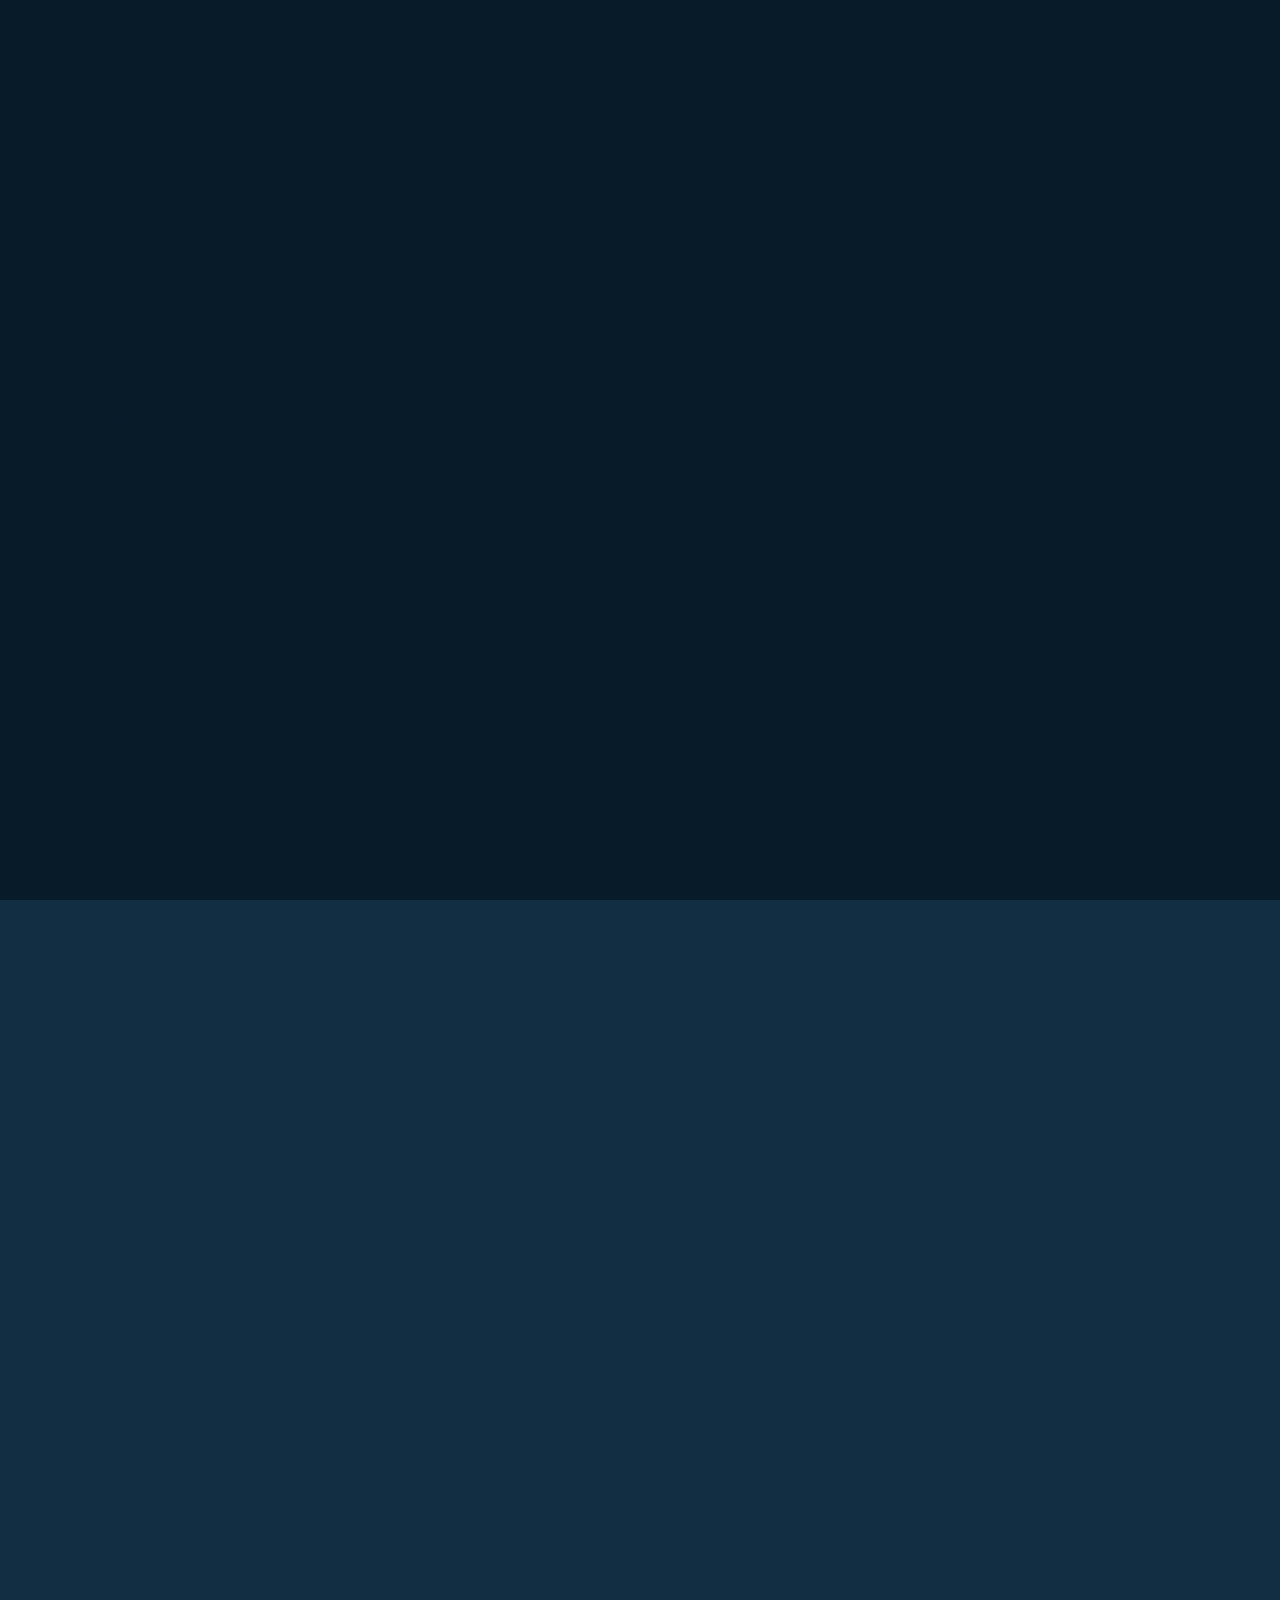
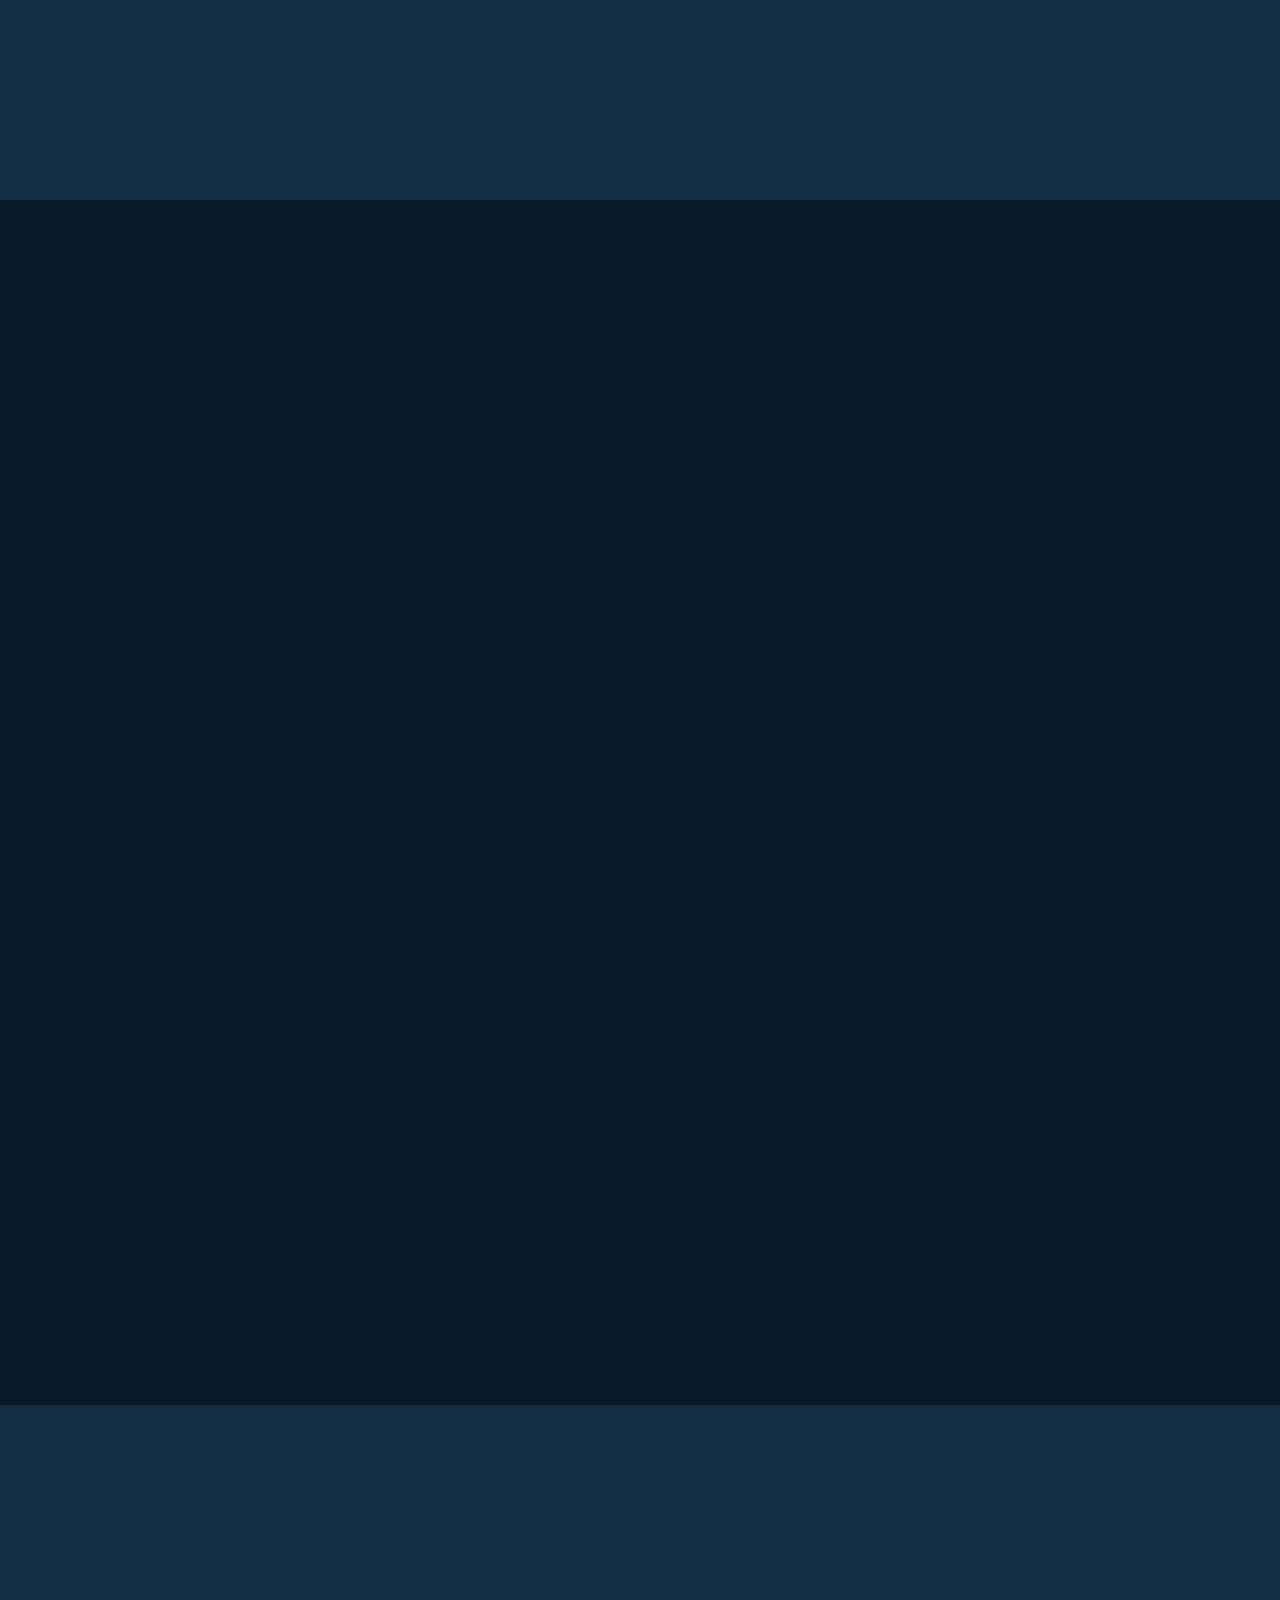
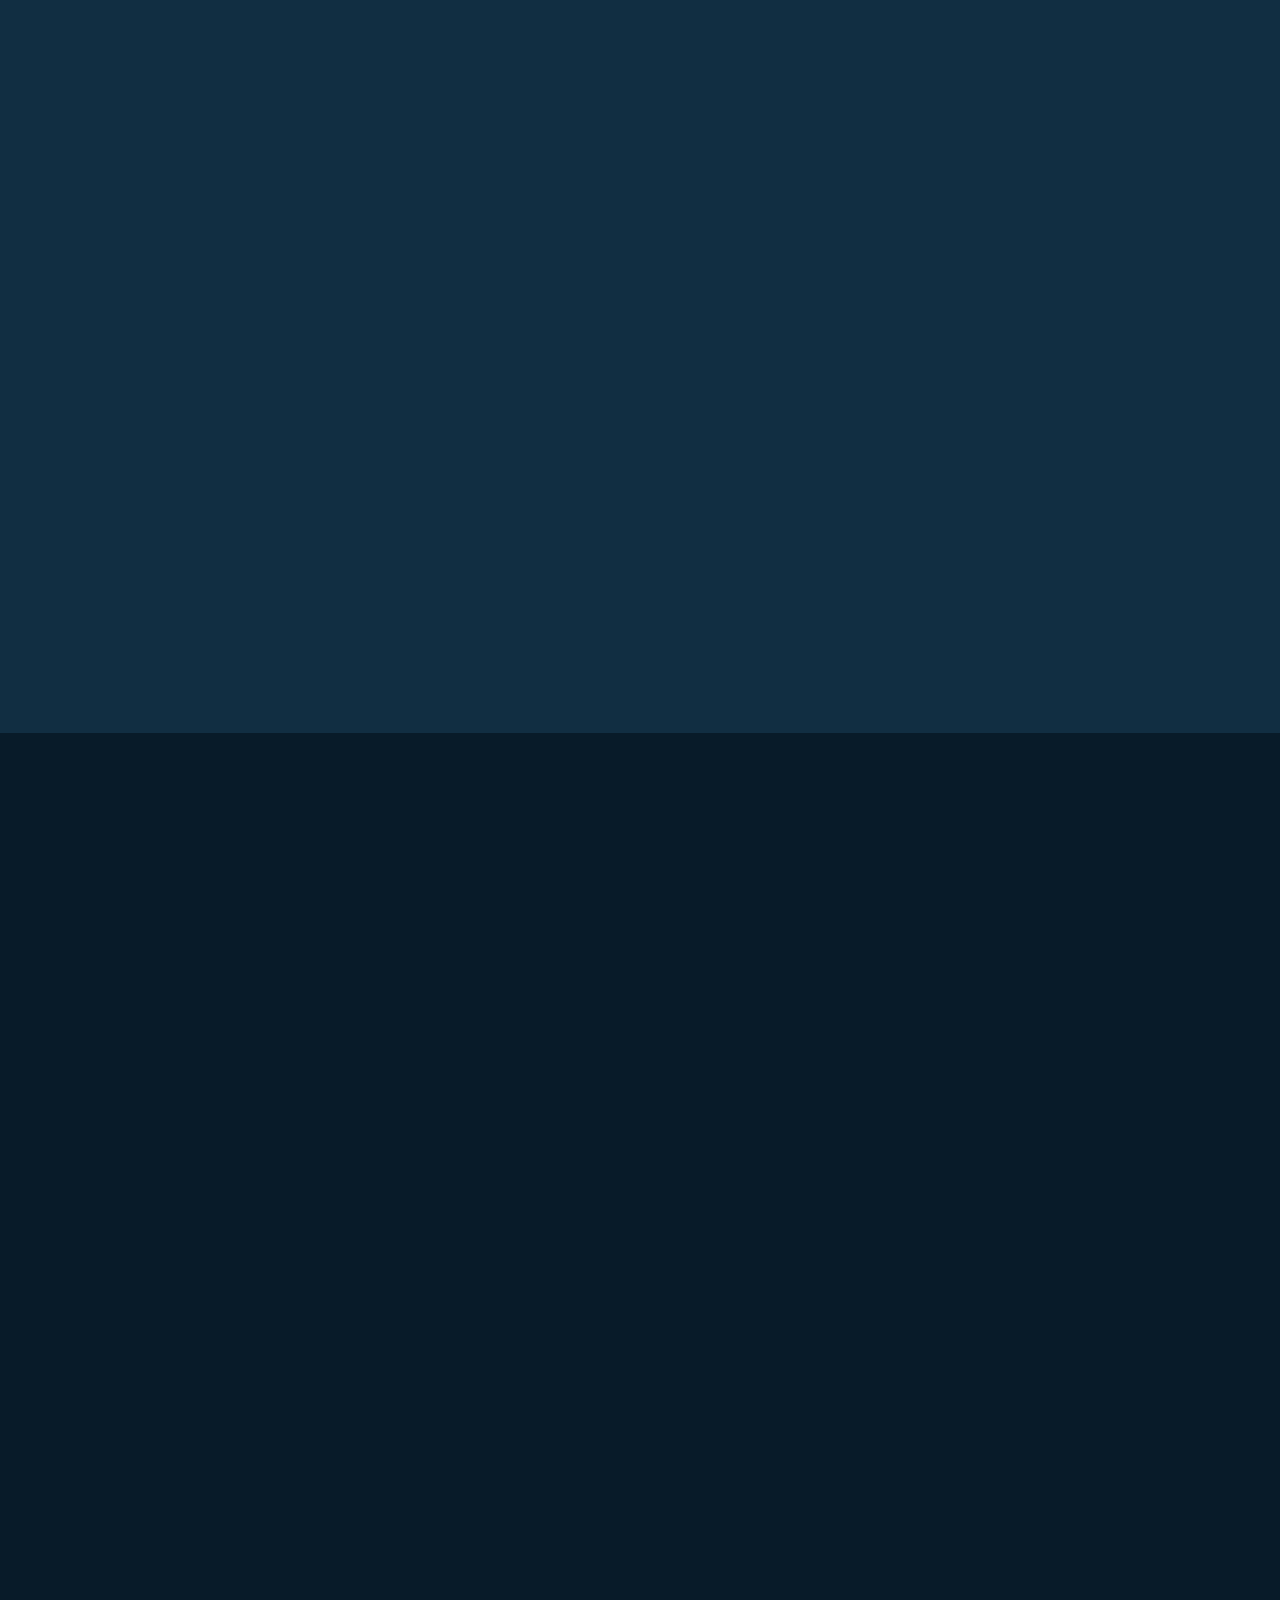
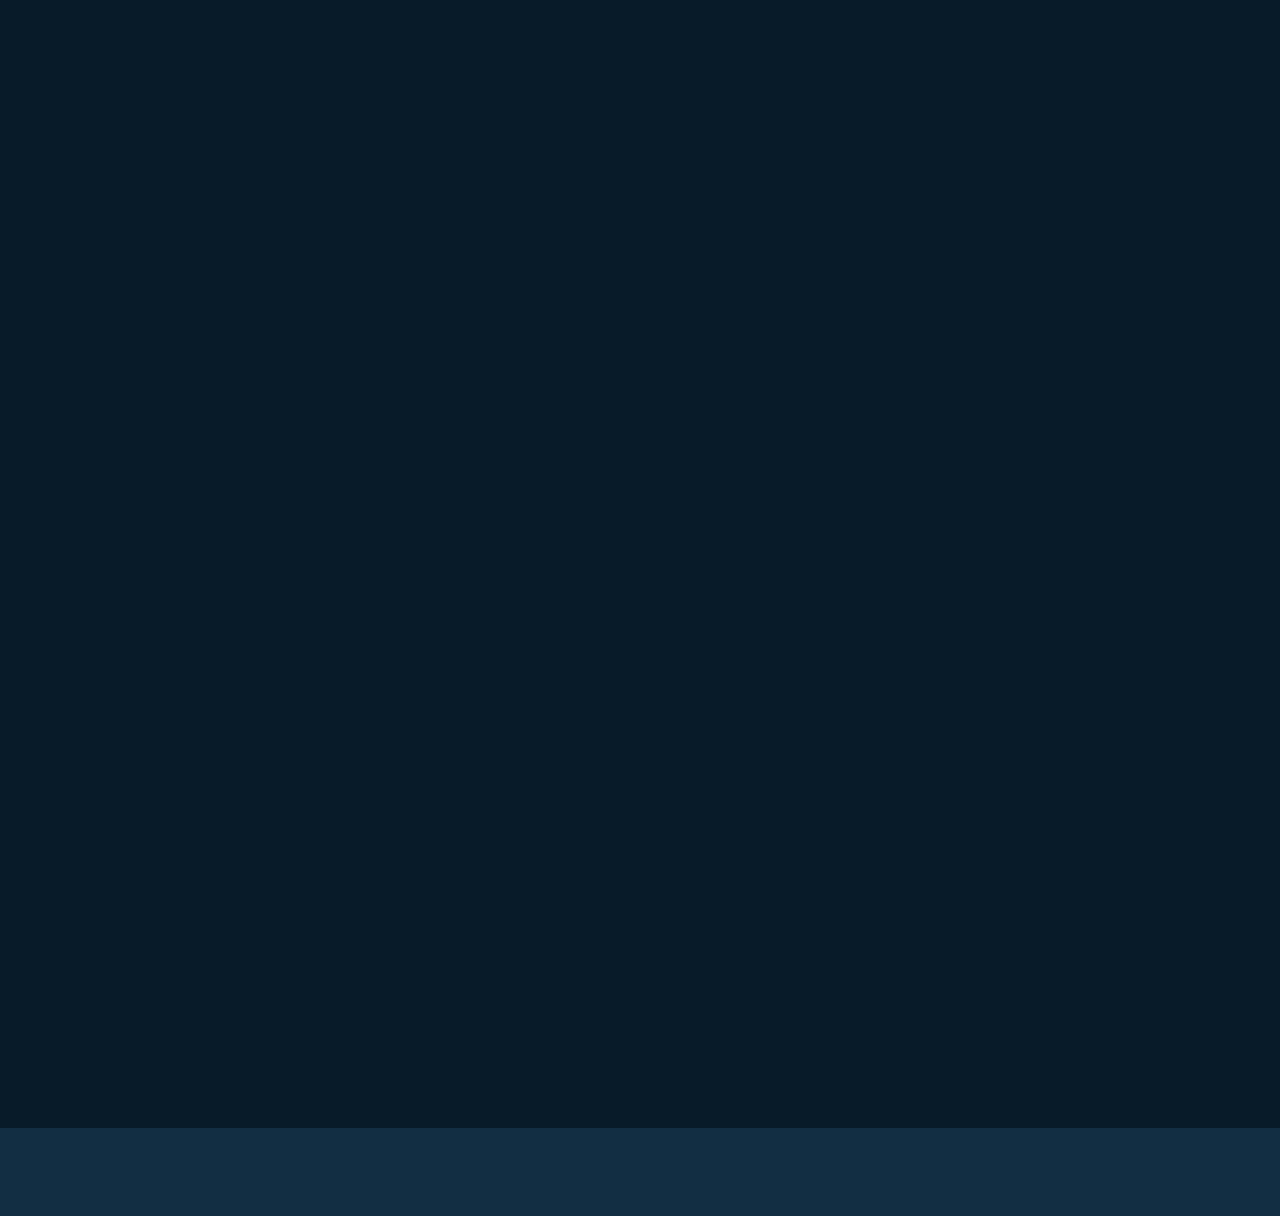
==== index.html @ ece612db "img working" ====
<!DOCTYPE html>
<html lang="en">
    <head>
        <meta charset="UTF-8">
        <meta http-equiv="X-UA-Compatible" content="IE=edge">
        <meta name="viewport" content="width=device-width , initial-scale=1.0">
        <title> KANBS Portfolio </title>
        <link rel="stylesheet" href="css/style.css">
        
        <!-- box icon import from boxicon  -->
        <link href='https://unpkg.com/boxicons@2.1.4/css/boxicons.min.css' rel='stylesheet'>
    </head>

    <body>
    <!-- header style-->
        <header class="header">
            <a href="#" class="logo">Kanbs. <span class="animate" style="--i:1;"></span></a>
            
            <div class="bx bx-menu" id="menu-icon"><span class="animate" style="--i:2;"></span></div>

            <nav class="navbar">
                <a href="#home" class="active">Home</a>  
                <a href="#about">About</a>
                <a href="#education">Education</a>
                <a href="#skills">Skills</a>
                <a href="#project">Project</a> 
                <a href="#contact">Contact</a>
                
                <span class="active-nav"></span>
                <span class="animate" style="--i:2;"></span>
            </nav>
        </header>

    <!-- Home section Desgin START-->
    
        <section class="home show-animate" id="home">
            <div class="home-content">
                <h1> HI, I am <span> <br>Kartik Anil Nagare</span>
                <span class="animate" style="--i:2;"></span></h1>
                <div class="text-animate">
                <h3></h3>
                <span class="animate" style="--i:3;"></span>
                </div>
                <p> Tech enthusiast, pursuing engineering, skilled in no-code 
                    app development. Loves solving problems, diving into AI, 
                    and constantly acquiring new skills.
                <span class="animate" style="--i:4;"></span>
                </p>
                <div class="btn-box">
                    <a href="#" class="btn";>Join Us!</a>
                    <a href="#" class="btn" style="visibility: hidden">Let's Talk</a>
                    <span class="animate" style="--i:5;"></span>
                </div>
            </div>

            <div class="home-sci">
                <a href="#"><i class='bx bxl-github'></i></a>
                <a href="#"><i class='bx bxl-twitter' ></i></a>
                <a href="#"><i class='bx bxl-linkedin' ></i></a>
                <span class="animate" style="--i:6;"></span>
            </div>

            <div class="home-imgHover"></div>
            <span class="animate home-img" style="--i:7;"></span>
        </section> 
    <!-- Home section Desgin END -->  

    <!-- About section Desgin START--> 
        <section class="about" id="about">
            <h2 class="heading">About <span>Me</span>
                <span class="animate scroll" style="--i:1;"></span></h2>

            <div class="about-img">
                <img src="images/gf.png" alt="">
                <span class="circle-spin"></span>
                <span class="animate scroll" style="--i:2;"></span>
            </div>
            <div class="about-content">
                <h3 class="text-animate"> <span class="animate scroll" style="--i:3;"></span> </h3>
                <p> Passionate and versatile individual currently pursuing engineering with a strong 
                    educational foundation in science and computer engineering. Experienced in app 
                    development using no-code platforms like Sketchware, showcasing innovation. Enthusiastic
                     about finding solutions to problems using new tech and constantly learning new skills,
                      particularly in the field of AI. Committed to leveraging these skills for impactful 
                      contributions in dynamic fields.
                    <span class="animate scroll" style="--i:4;"></span>
                </p> 
                <div class="btn-box btns">
                    <a href="#" class="btn">DownLoad CV</a>
                    <span class="animate scroll" style="--i:5;"></span>
                </div>
            </div>
        </section>
    <!-- About section Desgin END-->

    <!--education Desgin START-->
        <section class="education" id="education">
            <h2 class="heading"> My <span>Journey</span> 
            <span class="animate scroll" style="--i:1;"></span>
            </h2>

            <div class="education-row">
                <div class="education-column">
                    <h3 class="title"> Education <span class="animate scroll" style="--i:2;"></span></h3>
                    <div class="education-box">
                        <!-- edu class start-->
                        <div class="education-content">
                            <div class="content">
                                <div class="year"><i class='bx bxs-calendar' ></i> 2023-2024 </div>
                                <h3> Engineering <em>(pursing)</em></h3>
                                <p> Currently pursuing Computer Engineering at Zeal College of Engineering, 
                                    my academic focus aligns with my passion for technology. 
                                    This journey equips me with the skills needed to thrive in 
                                    the dynamic field of computer engineering.
                                </p>
                            </div>
                        </div>
                        <!-- edu class end-->

                        <div class="education-content">
                            <div class="content">
                                <div class="year"><i class='bx bxs-calendar' ></i>2021-2022</div>
                                <h3> College </h3>
                                <p> I graduated from K.V.N College in the science stream, complemented 
                                    by additional studies in Human Resource Management and Human Psychology. 
                                    This blend of disciplines has enriched my skill set for future pursuits.
                                </p>
                            </div>
                        </div>

                        <div class="education-content">
                            <div class="content">
                                <div class="year"><i class='bx bxs-calendar' ></i>2019-2020</div>
                                <h3> Schooling</h3>
                                <p> I completed my education till 10th grade at Navjeevan Day School,
                                    with a focus on industries. This experience ignited my interest 
                                    in diverse industrial domains, laying the groundwork for my future
                                    pursuits.
                                </p>
                            </div>
                        </div>
                        <span class="animate scroll" style="--i:3;"></span>
                    </div>
                </div>

                <!-- column copy start-->
                <div class="education-column">
                    <h3 class="title"> Experience <span class="animate scroll" style="--i:5;"></span></h3>
                    <div class="education-box">
                        <!-- edu class start-->
                        <div class="education-content">
                            <div class="content">
                                <div class="year"><i class='bx bx-time-five'></i><strong> 18 months </strong></div>
                                <h3> App Development </h3>
                                <p>I've leveraged no-code platforms like Sketchware to create diverse applications, 
                                    including an esports tournament app featuring Razorpay for seamless payment
                                    processing. Additionally, I've developed apps for note sharing and more, 
                                    showcasing my proficiency in innovative and user-friendly solutions.
                                </p>
                            </div>
                        </div>
                        <!-- edu class end-->

                        <div class="education-content">
                            <div class="content">
                                <div class="year"><i class='bx bx-time-five'></i> 7 months </div>
                                <h3> Sales executive </h3>
                                <p> As a Sales Executive for my own dealership, sell products of 
                                    Rajhans Dudh Sang dairy products, I focus on devising effective
                                    strategies to attract customers with strong purchasing power. 
                                    My goal is to enhance product visibility and engagement, 
                                    ensuring successful customer acquisition and retention.
                                </p>
                            </div>
                        </div>

                        <div class="education-content">
                            <div class="content">
                                <div class="year"><i class='bx bx-time-five'></i>19 months </div>
                                <h3> Site Supervisor </h3>
                                <p>As a Site Supervisor at AVK Infrastructure, our family-owned construction company,
                                   I play a pivotal role in expediting construction processes. By closely coordinating
                                  with both company headquarters and government bodies, I ensure a seamless and 
                                  efficient construction workflow through effective communication channels.
                                </p>
                            </div>
                        </div>
                        <span class="animate scroll" style="--i:6;"></span>
                    </div>
                </div>
                <!-- column copy end-->
            </div>
        </section>
    <!-- About education Desgin END-->
    <!-- SKILL Desgin START-->
        <section class="skills" id="skills">
            <h2 class="heading">My <span> Skills </span><span class="animate scroll" style="--i:1;"></span></h2>
            <div class="skills-row">
                <div class="skills-column">
                    <h3 class="title"> Coding Skills <span class="animate scroll" style="--i:2;"></span></h3>
                    <div class="skills-box">
                        <div class="skills-content">
                            <!-- progress bar START-->
                            <div class="progress">
                                <h3> HTML <span> 90% </span> </h3>
                                <div class="bar"><span></span></div>
                            </div>
                            <!-- progress bar END-->
                            <div class="progress">
                                <h3> CSS <span> 65% </span> </h3>
                                <div class="bar"><span></span></div>
                            </div>
<!-- line begin from 544 in css control progress bar change child value to control it-->
                            <div class="progress">
                                <h3> JavaScript <span> 10% </span> </h3>
                                <div class="bar"><span></span></div>
                            </div>

                            <div class="progress">
                                <h3> Python <span> 50% </span> </h3>
                                <div class="bar"><span></span></div>
                            </div>

                            <div class="progress">
                                <h3> C <span> 43% </span> </h3>
                                <div class="bar"><span></span></div>
                            </div>

                            <div class="progress">
                                <h3> C++ <span> 65% </span> </h3>
                                <div class="bar"><span></span></div>
                            </div>
                        </div>
                        <span class="animate scroll" style="--i:3;"></span>
                    </div>
                </div>

                <div class="skills-column">
                    <h3 class="title"> Professional Skills <span class="animate scroll" style="--i:5;"></span></h3>
                    <div class="skills-box">
                        <div class="skills-content">
                            <!-- progress bar START-->
                            <div class="progress">
                                <h3> Frontend Development <span> 55% </span> </h3>
                                <div class="bar"><span></span></div>
                            </div>
                            <!-- progress bar END-->
                            <div class="progress">
                                <h3> Graphics Desginer <span> 76% </span> </h3>
                                <div class="bar"><span></span></div>
                            </div>

                            <div class="progress">
                                <h3> App Development (no-code) <span> 90% </span> </h3>
                                <div class="bar"><span></span></div>
                            </div>

                            <div class="progress">
                                <h3> Software Developer <span> 35% </span> </h3>
                                <div class="bar"><span></span></div>
                            </div>

                            <div class="progress">
                                <h3> Video Editing <span> 69% </span> </h3>
                                <div class="bar"><span></span></div>
                            </div>
                        </div>
                        <span class="animate scroll" style="--i:6;"></span>
                    </div>
                </div>
            </div>
        </section>
    <!-- SKILL Desgin END-->
    <!-- Project page  Desgin START-->
    <section class="education" id="project">
        <h2 class="heading"> My <span>Project</span> 
        <span class="animate scroll" style="--i:1;"></span>
        </h2>
    </section>
    <!--Project page  Desgin END-->
    <section class="project2" style="visibility: hidden;">
        <h2 class="heading"> My <span>Project</span>  </h2>
    </section>
    <!-- Contact us Desgin START-->
        <section class="contact" id="contact">
            <h2 class="heading"> Contact <span> Me! </span><span class="animate scroll" style="--i:1;"></span></h2>
            <form action="#">
                <div class="input-box">

                    <div class="input-field">
                        <input type="number" placeholder="Mobile Number" required>
                        <span class="focus"></span>
                    </div>

                    <div class="input-field">
                        <input type="text" placeholder="Email Address" required>
                        <span class="focus"></span>
                    </div>
                    <span class="animate scroll" style="--i:3;"></span>
                </div>

                <div class="input-box">
                    
                    <div class="input-field" style="width: 100%;">
                        <input type="text" placeholder="Full Name" required>
                        <span class="focus"></span>
                    </div>

                    <!--<div class="input-field">
                        <input type="text" placeholder="Email Subject" required>
                        <span class="focus"></span>
                    </div> -->
                    <span class="animate scroll" style="--i:5;"></span>
                </div>

                <div class="textarea-field">
                    <textarea name="" id="" cols="30" rows="10" placeholder="Your Message" required></textarea>
                    <span class="focus"></span>
                    <span class="animate scroll" style="--i:7;"></span>
                </div>

                <div class="btn-box btns">
                    <button type="submit" class="btn"> Submit </button>
                    <span class="animate scroll" style="--i:9;"></span>
                </div>
            </form>
        </section>
    <!-- Contact us Desgin END-->

    <!-- Footer us Desgin START-->

        <footer class="footer">
            <div class="footer-text">
                <p>Copyright &copy; 2024 by kanbs</p>
                <span class="animate scroll" style="--i:1;"></span>
            </div>
            <div class="footer-iconTop">
                <a href="#"><i class='bx bx-up-arrow-alt'></i></a>
                <span class="animate scroll" style="--i:3 ;"></span>
            </div>
        </footer>

    <!-- Footer us Desgin START-->
        <script src="js/script.js"></script>
    </body>
</html>
---- css/style.css ----
@import url('https://fonts.googleapis.com/css2?family=Poppins:wght@300;400;500;600;700;800;900&display=swap');

*{
    margin: 0;
    padding: 0;
    box-sizing: border-box;
    text-decoration: none;
    border: none;
    outline: none;
    scroll-behavior: smooth;
    font-family: 'Poppins', sans-serif;
}

:root {
    --bg-color : #081b29;
    --second-bg-color : #112e42;
    --text-color : #ededed;
    --main-color : #00abf0;
}

html {
    font-size: 65.5%;
    overflow-x : hidden;
}

body {
    background: var(--bg-color);
    color: var(--text-color);
}

.header {
    position: fixed;
    top: 0;
    left: 0;
    width: 100%;
    padding: 2rem 9%;
    background: transparent;
    display: flex;
    justify-content: space-between;
    align-items: center;
    z-index: 100;
    transition: .3s;
}

.header.sticky {
    background: var(--bg-color);
}

.logo {
    position: relative;
    font-size: 2.5rem;
    color: var(--text-color);
    font-weight: 600;
}

.navbar {
    position: relative;
}
 
.navbar a {
    font-size: 1.7rem;
    color: var(--text-color);
    font-weight: 500;
    margin-left: 3.5rem;
    transition: .3s;
}

.navbar a:hover,
.navbar a.active {
    color: var(--main-color);
}

#menu-icon {
    font-size: 3.6rem;
    color: var(--text-color);
    cursor: pointer;
    display: none;
}

section {
    min-height: 100vh;
    padding: 10rem 9% 2rem;
}

.home{
     display: flex;
     align-items: center;
     padding: 0 9%;
     background: url('/portfilo-page/images/home.png' ) no-repeat;
     background-size: cover;
     background-position: center;
}

.home-content {
    max-width: 60rem;
    z-index: 99;
}

.home-content h1 {
    position: relative;
    display: inline-block;
    font-size: 5.6rem;
    font-weight: 700;
    line-height: 1.3;
}

.home-content h1 span {
    color: var(--text-color);
}

.home-content .text-animate{
    position: relative;
    width: 36.8rem;
}

.home-content .text-animate h3 {
    position: relative; 
    font-size: 3.5rem;
    font-weight: bolder;
    margin-top: 5px ;
    text-decoration: var(--main-color) solid underline 5px;
    text-underline-offset: 10px;
    
}

.home-content .text-animate h3::before {
    content: 'Web Developer';
    color: var(--main-color);
    animation: words 20s infinite;
    -webkit-text-stroke: 1px var(--main-color);
    color: transparent;
}

.home-content .text-animate h3::after {
    content: ' ';
    background-color: var(--bg-color);
    position: absolute;
    width: calc(100% + 4px);
    height: 100%;
    border-left: 3px solid var(--bg-color);
    right: -8px;
    animation: cursor 0.6s infinite , typing 20s steps(14) infinite;
}

.home-content p {
    position: relative;
    font-size: 1.6rem;
    margin: 2rem 0 4rem;
}

.btn-box{
    position: relative;
    display: flex;
    justify-content: space-between;
    width: 34.5rem;
    height: 5rem;
}

.btn-box .btn{
    position: relative;
    display: inline-flex;
    justify-content: center;
    align-items: center;
    width: 15rem;
    height: 100%;
    background: var(--main-color);
    border: .2rem solid var(--main-color);
    border-radius: .8rem;
    font-size: 1.8rem;
    font-weight: 600;
    letter-spacing: .1rem;
    color: var(--bg-color);
    z-index: 1;
    overflow: hidden;
    transition: .5s;
}

.btn-box .btn:hover {
    color: var(--main-color);
}

.btn-box .btn:nth-child(2){
    background: transparent;
    color: var(--main-color);
}

.btn-box .btn:nth-child(2):hover{
    color: var(--bg-color);
}

.btn-box .btn:nth-child(2)::before {
    background: var(--main-color);
}

.btn-box .btn::before {
    content: '';
    position: absolute;
    top: 0;
    left: 0;
    width: 0%;
    height: 100%;
    background:var(--bg-color);
    z-index: -1;
    transition: .5s;
}

.btn-box .btn:hover::before {
    width: 100%;
}

.home-sci {
    position: absolute;
    bottom: 4rem;
    width: 170px;
    display: flex;
    justify-content: space-between;
}

.home-sci a {
    position: relative;
    display: inline-flex;
    justify-content: center;
    align-items: center;
    width: 40px;
    height: 40px;
    background: transparent;
    border: .2rem solid var(--main-color);
    border-radius: 50%;
    font-size: 20px;
    color: var(--main-color);
    z-index: 1;
    overflow: hidden;
}

.home-sci a:hover {
    color: var(--bg-color);
}

.home-sci a::before {
    content: '';
    position: absolute;
    top: 0;
    left: 0;
    width: 0%;
    height: 100%;
    background:var(--main-color);
    z-index: -1;
    transition: 0.5s;
}

.home-sci a:hover::before {
    width: 100%;
    
}

.home-imgHover {
    position: absolute; 
    top: 0;
    right: 0;
    width: 45%;
    height: 100%;
    background: transparent;
    /*border: 2px solid red;*/
    transition: 3s;
}

.home-imgHover:hover {
    background: var(--bg-color) ;
    opacity: .8;
}

.about {
    display: flex;
    justify-content: center;
    align-items: center;
    flex-direction: column;
    gap: 2rem;
    background: var(--second-bg-color);
    padding-bottom: 6rem;
}

.heading {
    position: relative;
    font-size: 5rem;
    margin-bottom: 3rem;
    text-align: center; 
}

span {
    color: var(--main-color);
}

.about-img {
    position: relative;
    width: 25rem;
    height: 25rem;
    border-radius: 50%;
    display: flex;
    justify-content: center;
    align-items: center;
}

.about-img img {
    width: 90%;
    border-radius: 50%;
    border: .2rem solid var(--main-color);
}

.about-img .circle-spin {
    position: absolute;
    top: 50%;
    left: 50%;
    transform: translate(-50% , -50% ) rotate(0);
    width: 100%;
    height: 100%;
    border-radius: 50%;
    border-top: .2rem solid transparent;
    border-bottom: .2rem solid transparent;
    border-left: .2rem solid var(--main-color);
    border-right: .2rem solid var(--main-color);
    animation: aboutSpinner 8s linear infinite;
}

.about-content {
    text-align: center;
}

.about-content h3 {
    position: relative;
    display: inline-block;
    font-size: 2.6rem;
}

.about-content .text-animate::before {
    content: 'Web Developer';
    color: var(--main-color);
    animation: words 20s infinite;
}

.about-content .text-animate::after {
    content: ' ';
    background-color: var(--second-bg-color);
    position: absolute;
    width: calc(100% + 4px);
    height: 100%;
    border-left: 3px solid var(--second-bg-color);
    right: -8px;
    animation: cursor 0.6s infinite , typing 20s steps(14) infinite;
}

.about-content p {
    position: relative;
    font-size: 1.6rem;
    margin: 2rem 0 3rem;
}

.btn-box.btns {
    display: inline-block;
    width: 15rem;
}

.btn-box.btns a::before {
    background: var(--second-bg-color);
}

.education {
    display: flex;
    justify-content: center;
    align-items: center;
    flex-direction: column;
    min-height: auto;
    padding-bottom: 5rem;

}

.education .education-row {
    display: flex;
    flex-wrap: wrap;
    gap: 5rem;
}

.education .education-column {
    flex: 1 1 40rem;
}

.education-column .title {
    position: relative;
    display: inline-block;
    font-size: 2.5rem;
    margin: 0 0 1.5rem 2rem;
}

.education-column .education-box {
    position: relative;
    border-left: .2rem solid var(--main-color);
}

.education-box .education-content {
    position: relative;
    padding-left: 2rem;
}

.education-box .education-content::before {
    content: '';
    position: absolute;
    top: 0;
    left: -1.1rem; 
    width: 2rem ;
    height: 2rem ;
    background:var(--main-color);
    border-radius: 50%;
} 

.education-content .content {
    position: relative;
    padding: 1.5rem;
    border: .2rem solid var(--main-color);
    border-radius: .6rem;
    margin-bottom: 2rem;
    overflow: hidden;
}

.education-content .content::before {
    content: '';
    position: absolute;
    top: 0;
    left: 0;
    width: 0%;
    height: 100%;
    background:var(--second-bg-color);
    z-index: -1;
    transition: .5s;
}

.education-content .content:hover::before {
    width: 100%;
}

.education-content .content .year {
    font-size: 1.5rem;
    color: var(--main-color);
    padding-bottom: .5rem;
}

.education-content .content .year i {
    padding-right: .5rem;
}

.education-content .content h3 {
    font-size: 2rem;
}

.education-content .content p {
    font-size: 1.6rem;
    padding-top: .5rem;
} 

.skills {
    min-height: auto;
    padding-bottom: 7rem;
    background: var(--second-bg-color);
}

.skills h2 {
    display: inline-block;
    left: 50%;
    transform:translateX(-50%);
}

.skills .skills-row {
    display: flex;
    flex-wrap: wrap;
    gap: 5rem;
}

.skills-row .skills-column {
    flex: 1 1 40rem;
}

.skills-column .title {
    position: relative;/*imp*/
    display: inline-block;/*imp*/
    font-size: 2.5rem;
    margin: 0 0 1.5rem;
}

.skills-box .skills-content {
    position: relative;
    border: .2rem solid var(--main-color);
    border-radius: .6rem;
    padding: .5rem 1.5rem;
    z-index: 1;
    overflow: hidden;
}

.skills-column .skills-box {
    position: relative;/*imp*/
}
.skills-box .skills-content::before {
    content: '';
    position: absolute;
    top: 0;
    left: 0;
    width: 0%;
    height: 100%;
    background:var(--bg-color);
    z-index: -1;
    transition: .5s;
}

.skills-box .skills-content:hover::before {
    width: 100%;
} 

.skills-content .progress {
    padding: 1rem 0;
}

.skills-content .progress h3 {
    font-size: 1.7rem;
    display: flex;
    justify-content: space-between;
}

.skills-content .progress h3 span {
    color: var(--text-color);
}

.skills-content .progress .bar {
    height: 2.5rem;
    border-radius: .6rem;
    border: .2rem solid var(--main-color);
    padding: .5rem;
    margin: 1rem 0;
}

.skills-content .progress .bar span {
    display: block;
    height: 100%;
    border-radius: .3rem;
    background: var(--main-color);
}

.skills-column:nth-child(1) .skills-content .progress:nth-child(1) .bar span {
    width: 90%; 
}

.skills-column:nth-child(1) .skills-content .progress:nth-child(2) .bar span {
    width: 65%; 
}

.skills-column:nth-child(1) .skills-content .progress:nth-child(3) .bar span {
    width: 10%; 
}

.skills-column:nth-child(1) .skills-content .progress:nth-child(4) .bar span {
    width: 50%; 
}

.skills-column:nth-child(1) .skills-content .progress:nth-child(5) .bar span {
    width: 43%; 
}

.skills-column:nth-child(1) .skills-content .progress:nth-child(6) .bar span {
    width: 65%; 
}

.skills-column:nth-child(2) .skills-content .progress:nth-child(1) .bar span {
    width: 55%; 
}

.skills-column:nth-child(2) .skills-content .progress:nth-child(2) .bar span {
    width: 76%; 
}

.skills-column:nth-child(2) .skills-content .progress:nth-child(3) .bar span {
    width: 90%; 
}

.skills-column:nth-child(2) .skills-content .progress:nth-child(4) .bar span {
    width: 35%; 
}

.skills-column:nth-child(2) .skills-content .progress:nth-child(5) .bar span {
    width: 69%; 
}

.contact {
    min-height: auto;
    padding-bottom: 7rem;
}

.contact h2 {
    display: inline-block;
    left: 50%;
    transform: translateX(-50%);
}

.contact form {
    max-width: 70rem;
    margin: 0 auto;
    text-align: center;
}

.contact form .input-box {
    position: relative;
    display: flex;
    justify-content: space-between;
    flex-wrap: wrap;
}

.contact form .input-box .input-field {
    position: relative;
    width: 49%;
    margin: .8rem 0;
}

.contact form .input-box .input-field input , .contact form .textarea-field textarea {
    width:100%;
    height: 100%;
    padding: 1.5rem;
    font-size: 1.6rem;
    color: var(--text-color);
    background: transparent;
    border-radius: .6rem;
    border: .2rem solid var(--main-color);
}

.contact form .input-box .input-field input::placeholder , .contact form .textarea-field textarea::placeholder {
    color: var(--text-color);
} 

.contact form .focus {
    position: absolute;
    top: 0;
    left: 0;
    width: 0%;
    height: 100%;
    background:var(--second-bg-color);
    border-radius: .6rem;
    z-index: -1;
    transition: .5s;
}

.contact form .input-box .input-field input:focus~.focus , .contact form .input-box .input-field input:valid~.focus {
    width: 100%;
}

.contact form .textarea-field textarea:focus~.focus, .contact form .textarea-field textarea:valid~.focus{
    width: 100%;
}

.contact form .textarea-field {
    position: relative;
    margin: .8rem 0 2.7rem;
    display: flex;
}

.contact form .textarea-field textarea {
    resize: none;
}

.contact form .btn-box.btns .btn {
    cursor: pointer;
}  

.footer {
    display: flex;
    justify-content: space-between;
    align-items: center;
    flex-wrap: wrap;
    padding: 2rem 9%;
    background: var(--second-bg-color);
}

.footer-text,
.footer-iconTop {
    position: relative;
}

.footer-text p {
    font-size: 1.6rem;
}

.footer-iconTop a {
    position: relative;
    display: inline-flex;
    justify-content: center;
    align-items: center;
    padding: .8rem;
    background: var(--main-color);
    border: .2rem solid var(--main-color);
    border-radius: .6rem;
    z-index: 1;
    overflow: hidden;
}

.footer-iconTop a i {
    font-size: 2.4rem;
    color: var(--bg-color);
}

.footer-iconTop a::before {
    content: '';
    position: absolute;
    top: 0;
    left: 0;
    width: 0%;
    height: 100%;
    background:var(--second-bg-color);
    z-index: -1;
    transition: .5s;
}

.footer-iconTop a:hover::before {
    width: 100%;
}

.footer-iconTop a:hover i {
    color: var(--main-color);
}


/*animation reload and scroll  */

.animate {
    position: absolute;
    top: 0;
    right: 0;
    width: 100%;
    height: 100%;
    background: var(--bg-color);
    z-index: 98;
}

.animate.home-img {
    width: 50px;
}

.logo .animate,
.navbar .animate,
#menu-icon .animate,
.home.show-animate .animate {
    animation: showsRight 1s ease forwards;
    animation-delay: calc(.3s * var(--i));
}

.animate.scroll {
    transition: 1s ease ;
    transition-delay: calc(.3s / var(--i));
    animation: none;
}

section:nth-child(odd) .animate.scroll,
.footer .animate.scroll {
    background: var(--second-bg-color);
} 

.education .education-box .animate.scroll {
    width: 105%;
}

.about.show-animate .animate.scroll,
.education.show-animate .animate.scroll,
.skills.show-animate .animate.scroll,
.contact.show-animate .animate.scroll,
.footer.show-animate .animate.scroll
.project.show-animate .animate.scroll {
    transition-delay: calc(.3s * var(--i));
    width: 0;
} 

/* breakpoint for reponsive website */

@media (max-width : 1200px) {
    html {
        font-size: 55%;
    }
}

@media (max-width : 991px) {
    .header {
        padding:2rem 4%;
    }

    section {
        padding: 10rem 4% 2rem;
    }

    .home {
        padding : 0 4%;
        background: url('/portfilo-page/images/home.png' ) no-repeat;
        background-size: cover;
        background-position: left;
    }

    .footer {
        padding: 2rem 4%;
    }
}
@media (max-width : 850px) {
    .animate.home-img {
        width: 55%;
    }
}

@media (max-width : 768px) {
    .header {
        background: var(--bg-color);
    }

    #menu-icon {
        display: block;
    }

    .navbar {
        position: absolute;
        top: 100%;
        left: -100%;
        width: 100%;
        padding : 1rem 4%;
        background: var(--main-color);
        box-shadow: 0.5rem 1rem rgba(0, 0 , 0 , .2);
        transition: .25s ease;
        transition-delay: .25s;
        z-index: 1;
    } 

    .navbar.active {  
        left: 0;
        transition-delay: 0s;
    }

    .navbar .active-nav {
        position: absolute;
        top: 0;
        left: -100%;
        width: 100%;
        height: 100%;
        background: var(--bg-color) ;
        border-top: .1rem solid rgba(0, 0 , 0 , .2);
        z-index:-1 ;
        transition: .25s ease; 
        transition-delay: 0s;
    } 
     
    .navbar.active .active-nav{
        left: 0;
        transition-delay:.25s;
    }

    .navbar a {
        display: block;
        font-size: 2rem;
        margin: 3rem 0;
        transform: translateX(-20rem);
        transition: .25s ease;
        transition-delay: 0s;
    }
     
    .navbar.active a {
        transform: translateX(0);
        transition-delay: .25s;
    }

    .home-imgHover {
        pointer-events: none;
        background: var(--bg-color);
        opacity: .6;
    }

    .home{
        display: flex;
        align-items: center;
        padding: 0.3%;
        background: url('/portfilo-page/images/home.png' ) no-repeat;
        background-size: cover;
        background-position: left;
   }
}

@media (max-width:520px) {
    html {
        font-size: 50%;
    }

    .home-content h1 {
        display: flex;
        flex-direction: column;
    }

    .home-sci {
        width: 160px;
    }

    .home-sci a {
        width: 38px;
        height: 38px;
    }  
    .home {
        background: url('/portfilo-page/images/home.png' ) no-repeat;
        background-size: cover;
        background-position: left;
    }
}

@media (max-width:462px) {
    .home-content h1 {
        font-size: 5.2rem;
    }

    .home {
        background: url('/portfilo-page/images/home.png' ) no-repeat;
        background-size: cover;
        background-position: left;
    }

    .education {
        padding: 10rem 4% 5rem 5%;
    }

    .contact form .input-box .input-field {
        width: 100%;
    }

    .footer {
        flex-direction: column-reverse ;
    }

    .footer p {
        margin-top: 2rem;
        text-align: center;
    }
}

@media (max-width:371px) {
      .home-content {
        display: flex;
        align-items: center;
        flex-direction: column;
        text-align: center;
      }

      .home-content h1 {
        font-size: 5rem;
      }
      .home {
        background: url('/portfilo-page/images/home.png' ) no-repeat;
        background-size: cover;
        background-position: left;
    }
}

@keyframes showsRight {
    100% {
        width: 0;
    }
}

@keyframes aboutSpinner {
    100% {
        transform: translate(-50% , -50%) rotate(360deg);
    }
} 

@keyframes cursor {
    to{
        border-left: 2px solid var(--main-color);

    } 
}

@keyframes words {
    0%,20% {
        content: 'Web Developer';
    }
    21%,40% {
        content: 'Graphics Desginer';
    }
    41%,60% {
        content: 'Video Editor';
    } 
    61%,80% {
        content: 'Software Developer';
    } 
    81%,100% {
        content: 'Gammer';
    }
    
}

@keyframes typing {
    10%,
    15%,
    30%,
    35%,
    50%,
    55%,
    70%,
    75%,
    90%,
    95% {
        width: 0;
    }

    5%,
    20%,
    25%,
    40%,
    45%,
    60%,
    65%,
    80%,
    85% {
        width: calc(100% + 4px );
    }
    
}
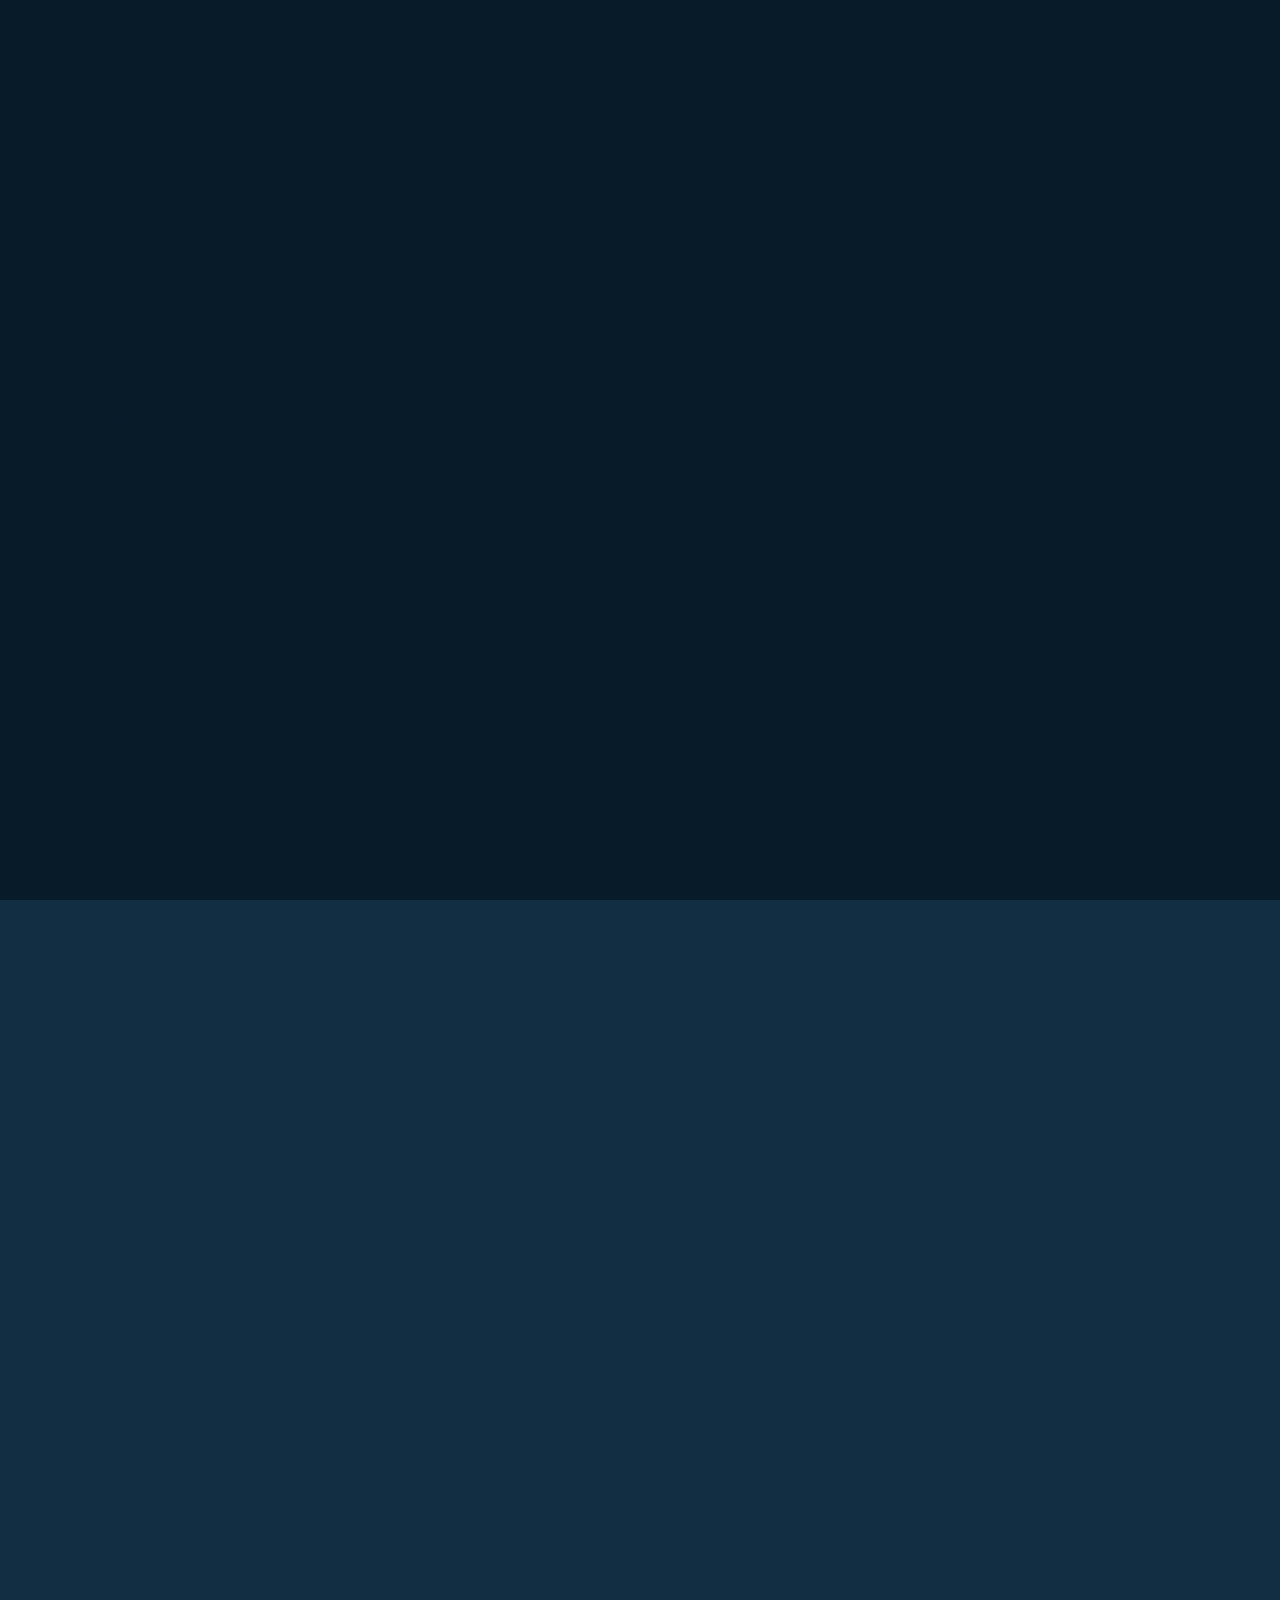
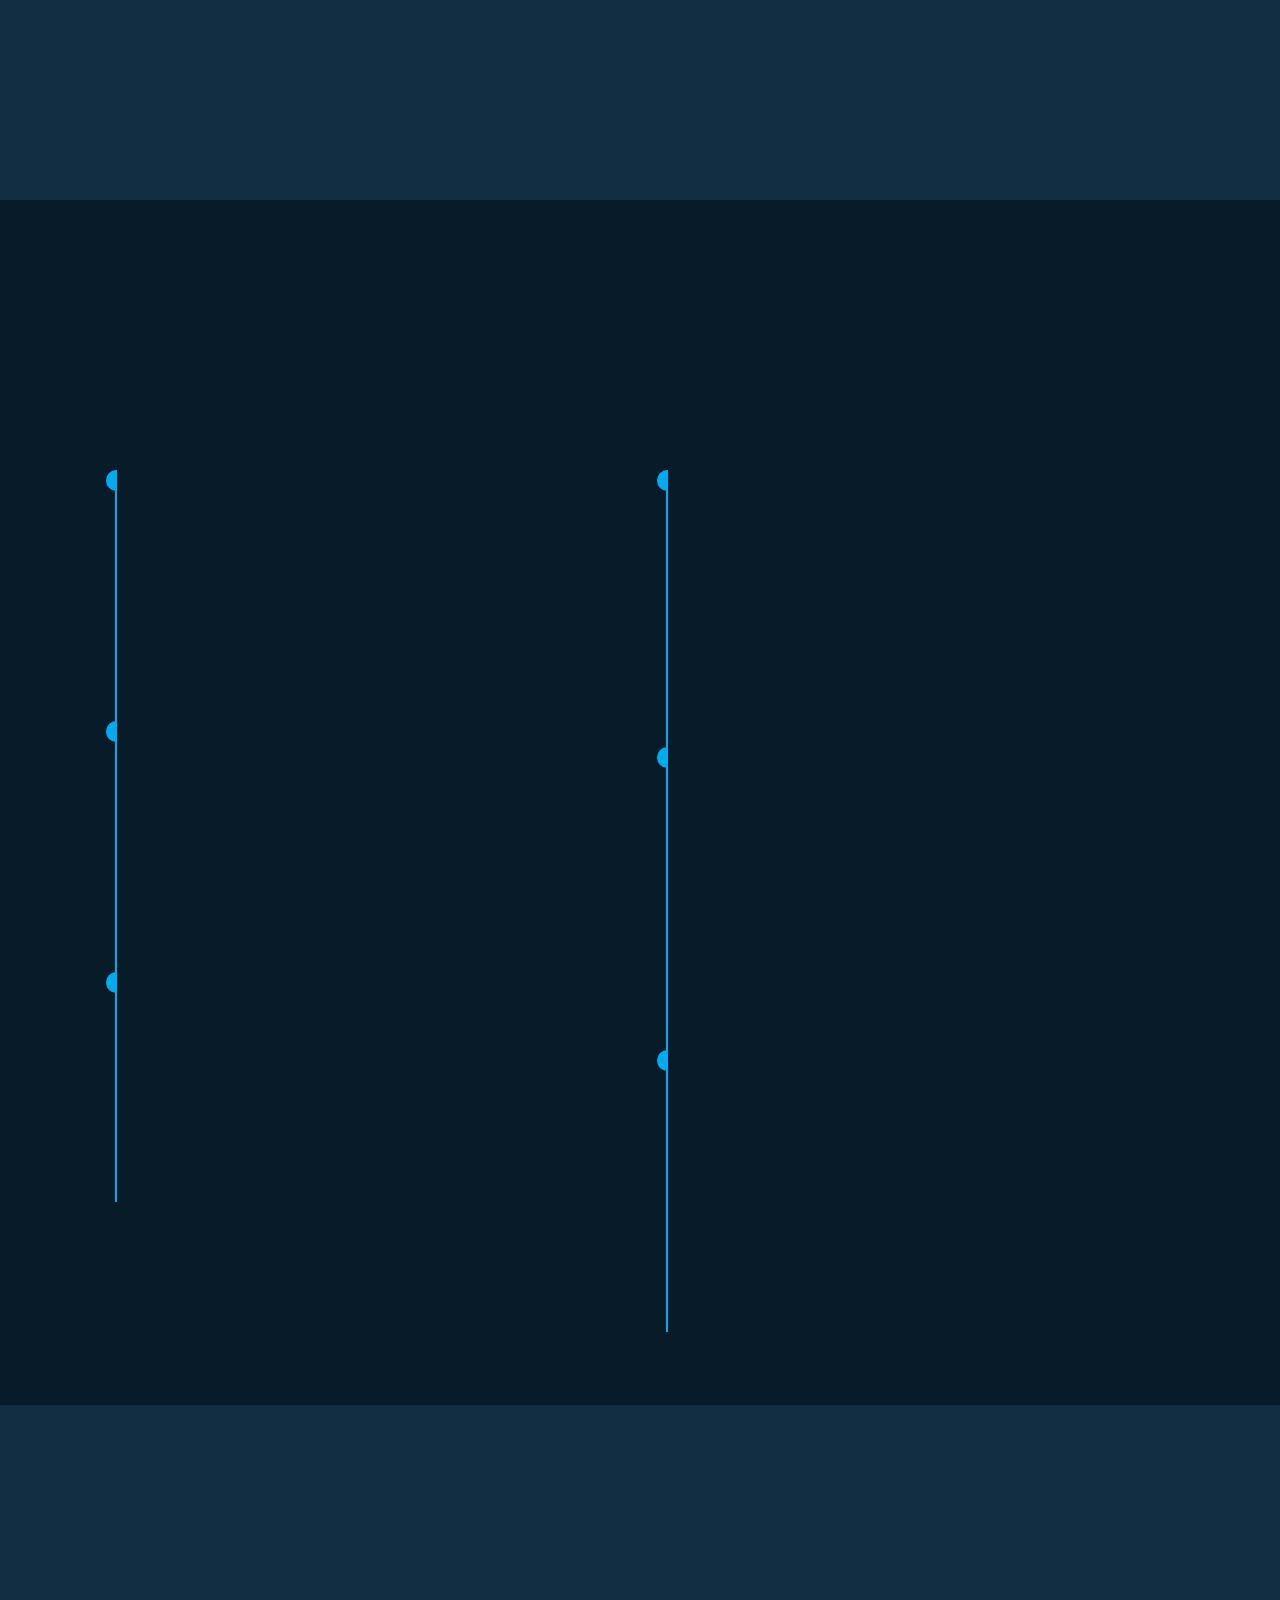
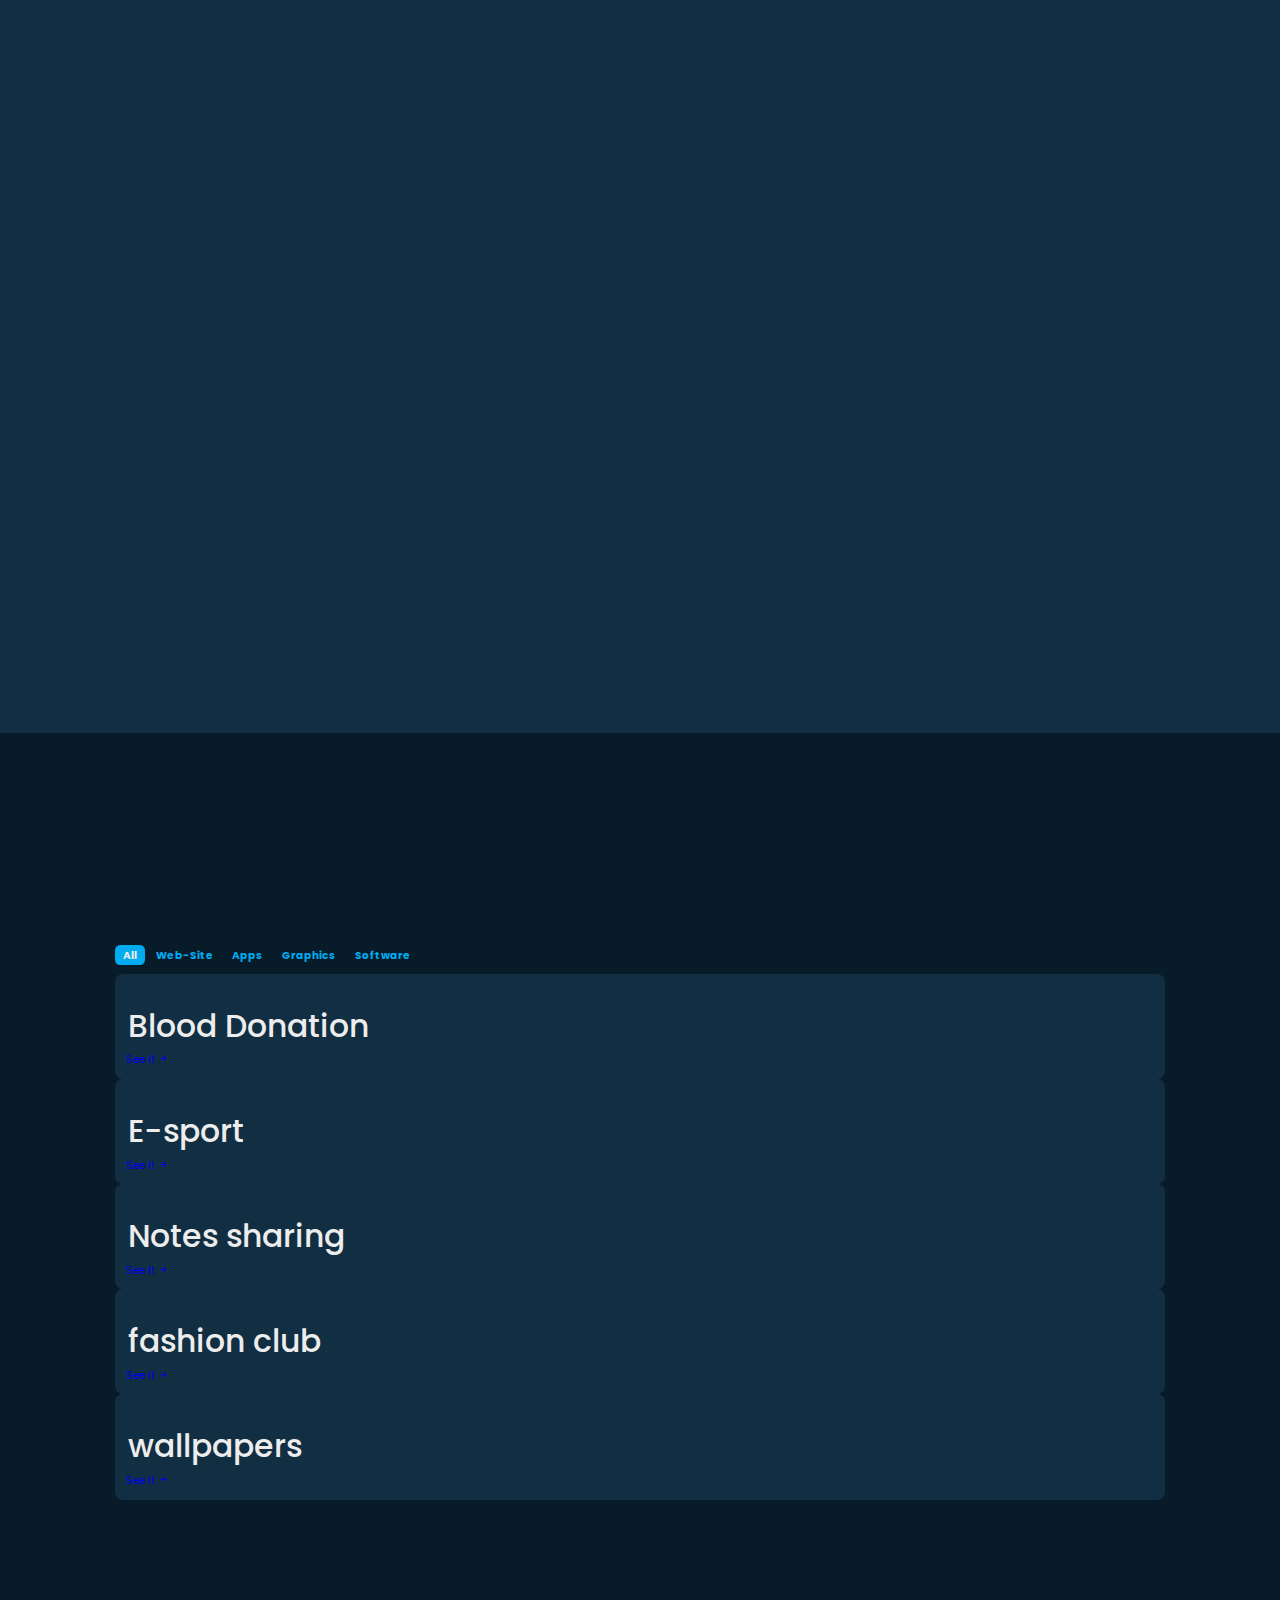
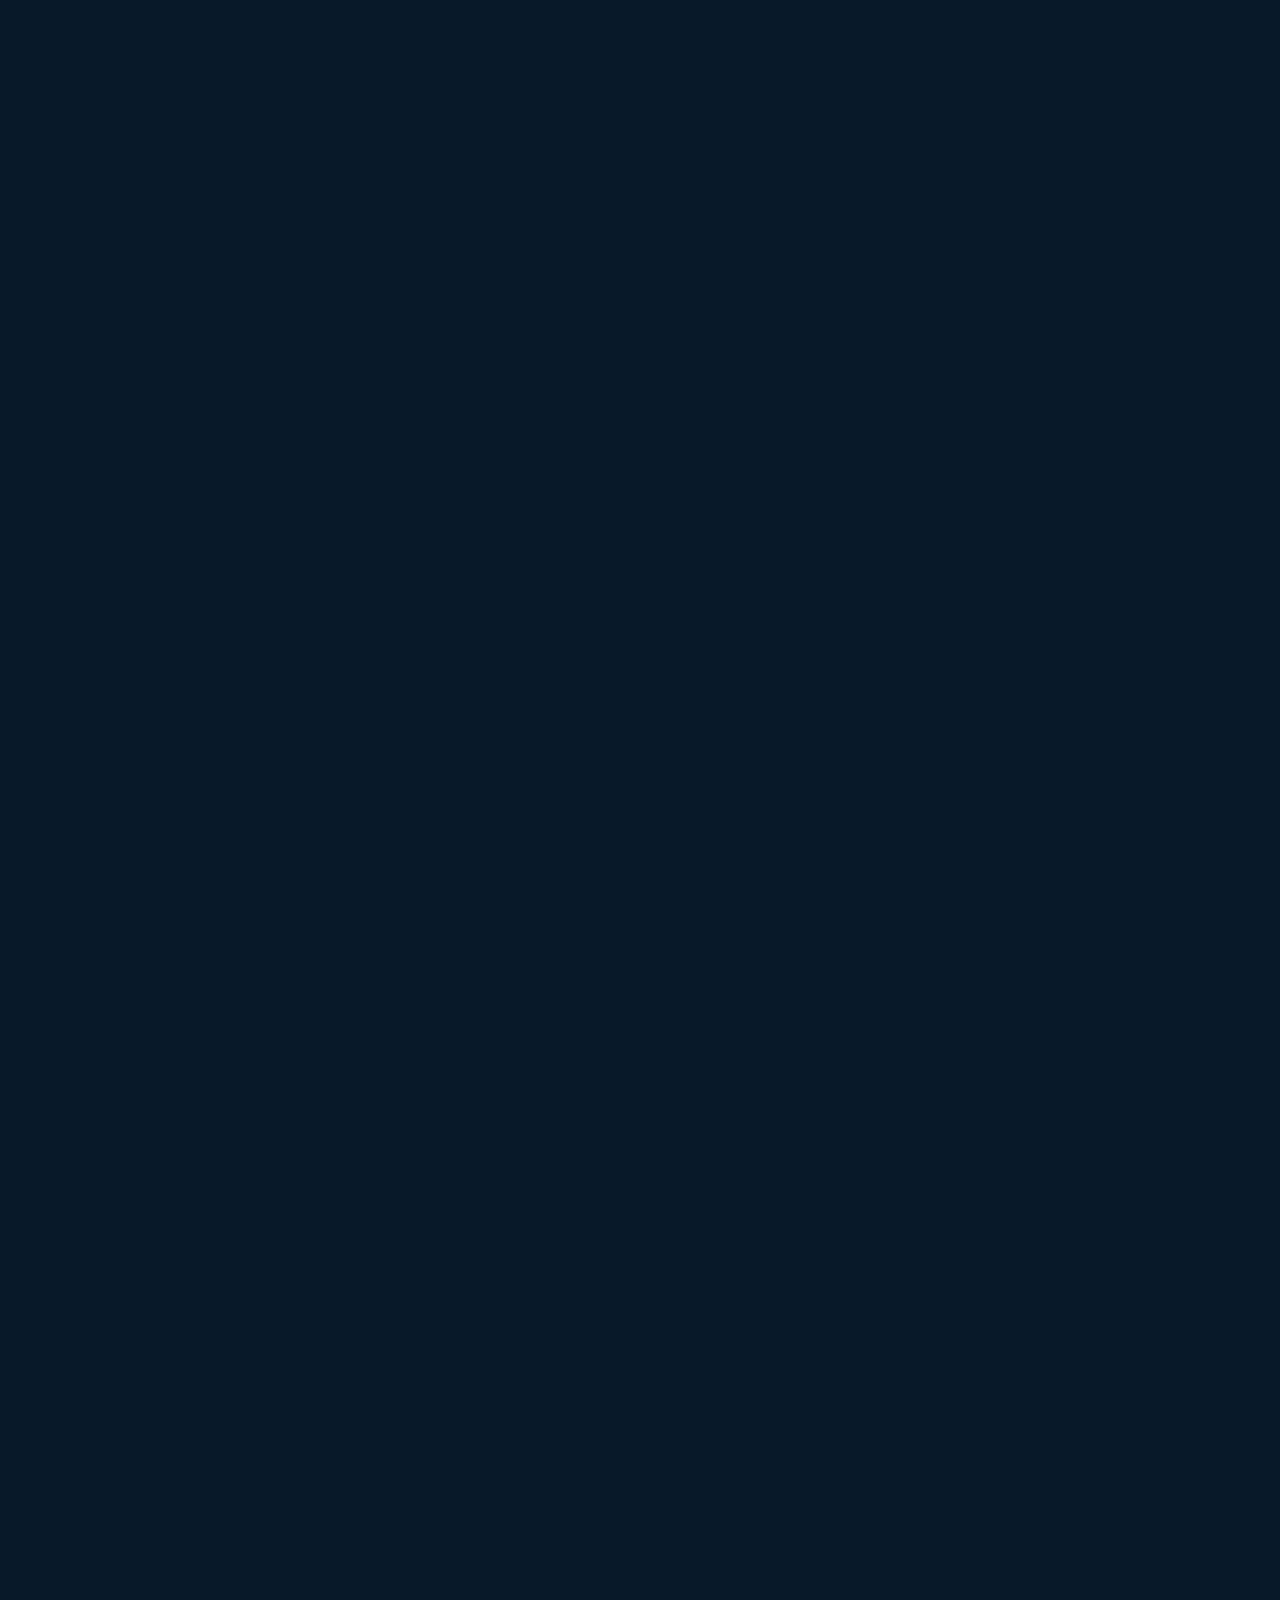
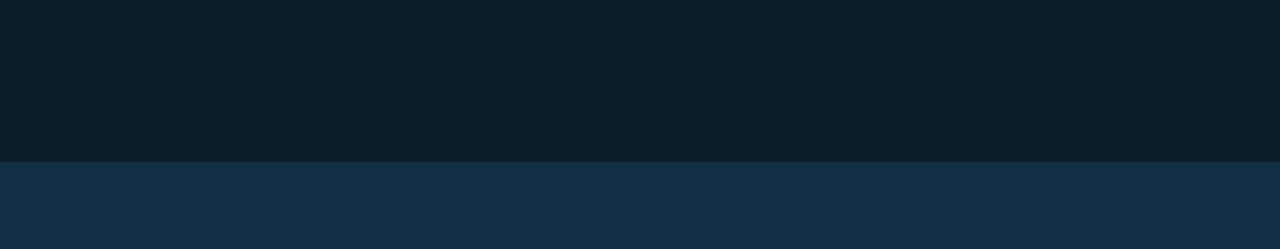
==== commit 0495a89f: "project add" ====
--- a/index.html
+++ b/index.html
@@ -272,10 +272,51 @@
         </section>
     <!-- SKILL Desgin END-->
     <!-- Project page  Desgin START-->
-    <section class="education" id="project">
+    <section class="project_section" id="project">
         <h2 class="heading"> My <span>Project</span> 
         <span class="animate scroll" style="--i:1;"></span>
         </h2>
+
+        <div class="projet_filter">
+            <span class="project_item active-project" data-filter='all'>All</span>
+            <span class="project_item" data-filter='.web-Site'>Web-Site</span>
+            <span class="project_item" data-filter='.apps'>Apps</span>
+            <span class="project_item" data-filter='.graphics'>Graphics</span>
+            <span class="project_item" data-filter='.software'>Software</span>
+        </div>
+
+        <div class="project_container container grid">
+        <!--copy to add more project-->
+            <div class="project_card mix web-Site">
+                <img src="/portfilo-page/images/work1.jpg" alt="" class="project_img">
+                <h3 class="project_title"> Blood Donation</h3>
+                <a href="# " class="project_btn"> See it <i class='bx bx-right-arrow-alt'></i></a>
+            </div>
+
+            <div class="project_card mix apps">
+                <img src="/portfilo-page/images/work2.jpg" alt="" class="project_img">
+                <h3 class="project_title"> E-sport </h3>
+                <a href="# " class="project_btn"> See it <i class='bx bx-right-arrow-alt'></i></a>
+            </div>
+
+            <div class="project_card mix graphics">
+                <img src="/portfilo-page/images/work3.jpg" alt="" class="project_img">
+                <h3 class="project_title">Notes sharing</h3>
+                <a href="# " class="project_btn"> See it <i class='bx bx-right-arrow-alt'></i></a>
+            </div>
+
+            <div class="project_card mix software">
+                <img src="/portfilo-page/images/work4.jpg" alt="" class="project_img">
+                <h3 class="project_title"> fashion club</h3>
+                <a href="# " class="project_btn"> See it <i class='bx bx-right-arrow-alt'></i></a>
+            </div>
+
+            <div class="project_card mix web-Site">
+                <img src="/portfilo-page/images/work5.jpg" alt="" class="project_img">
+                <h3 class="project_title"> wallpapers</h3>
+                <a href="# " class="project_btn"> See it <i class='bx bx-right-arrow-alt'></i></a>
+            </div>
+        </div>
     </section>
     <!--Project page  Desgin END-->
     <section class="project2" style="visibility: hidden;">
@@ -342,5 +383,6 @@
 
     <!-- Footer us Desgin START-->
         <script src="js/script.js"></script>
+        <script src="/portfilo-page/js/mixitup.min.js"></script>
     </body>
 </html>--- a/css/style.css
+++ b/css/style.css
@@ -585,6 +585,66 @@
     width: 69%; 
 }
 
+.project_container {
+    padding-top: 1rem;
+}
+
+.project_filter {
+    display: flex;
+    justify-content: center;
+    align-items: center;
+    column-gap: .75rem;
+    margin-bottom: 2rem;
+}
+
+.project_item {
+    cursor : pointer;
+    color: var(--main-color);
+    padding: .25rem .75rem;
+    font-weight: 700;
+    border-radius: .5rem;
+}
+
+.project_card {
+    background-color: var(--second-bg-color);
+    padding: 1rem;
+    border-radius: .75rem;
+}
+
+.project_img {
+    border-radius: 1rem;
+    margin-bottom: .75rem;
+}
+
+.project_title {
+    font-size: 3rem;
+    font-weight:500 ;
+    margin: .25rem;
+}
+
+.project_button {
+    width: max-content;
+    color: var(--main-color);
+    font-size: 2rem;
+    display: flex;
+    align-items: center;
+    column-gap: .25rem;
+}
+ 
+.project_button:hover .project_icon {
+    transform: translateX(.25rem);
+}
+
+.porject_icon {
+    font-size: 1rem;
+    transition: .4s;
+}
+
+.active-project {
+    background-color: var(--main-color);
+    color: var(--text-color);
+}
+
 .contact {
     min-height: auto;
     padding-bottom: 7rem;
@@ -756,7 +816,7 @@
     background: var(--second-bg-color);
 } 
 
-.education .education-box .animate.scroll {
+.education .education-box .animate.scroll .project_section {
     width: 105%;
 }
 
@@ -765,7 +825,8 @@
 .skills.show-animate .animate.scroll,
 .contact.show-animate .animate.scroll,
 .footer.show-animate .animate.scroll
-.project.show-animate .animate.scroll {
+.project.show-animate .animate.scroll,
+.project_section.show-animate .animate.scroll {
     transition-delay: calc(.3s * var(--i));
     width: 0;
 } 
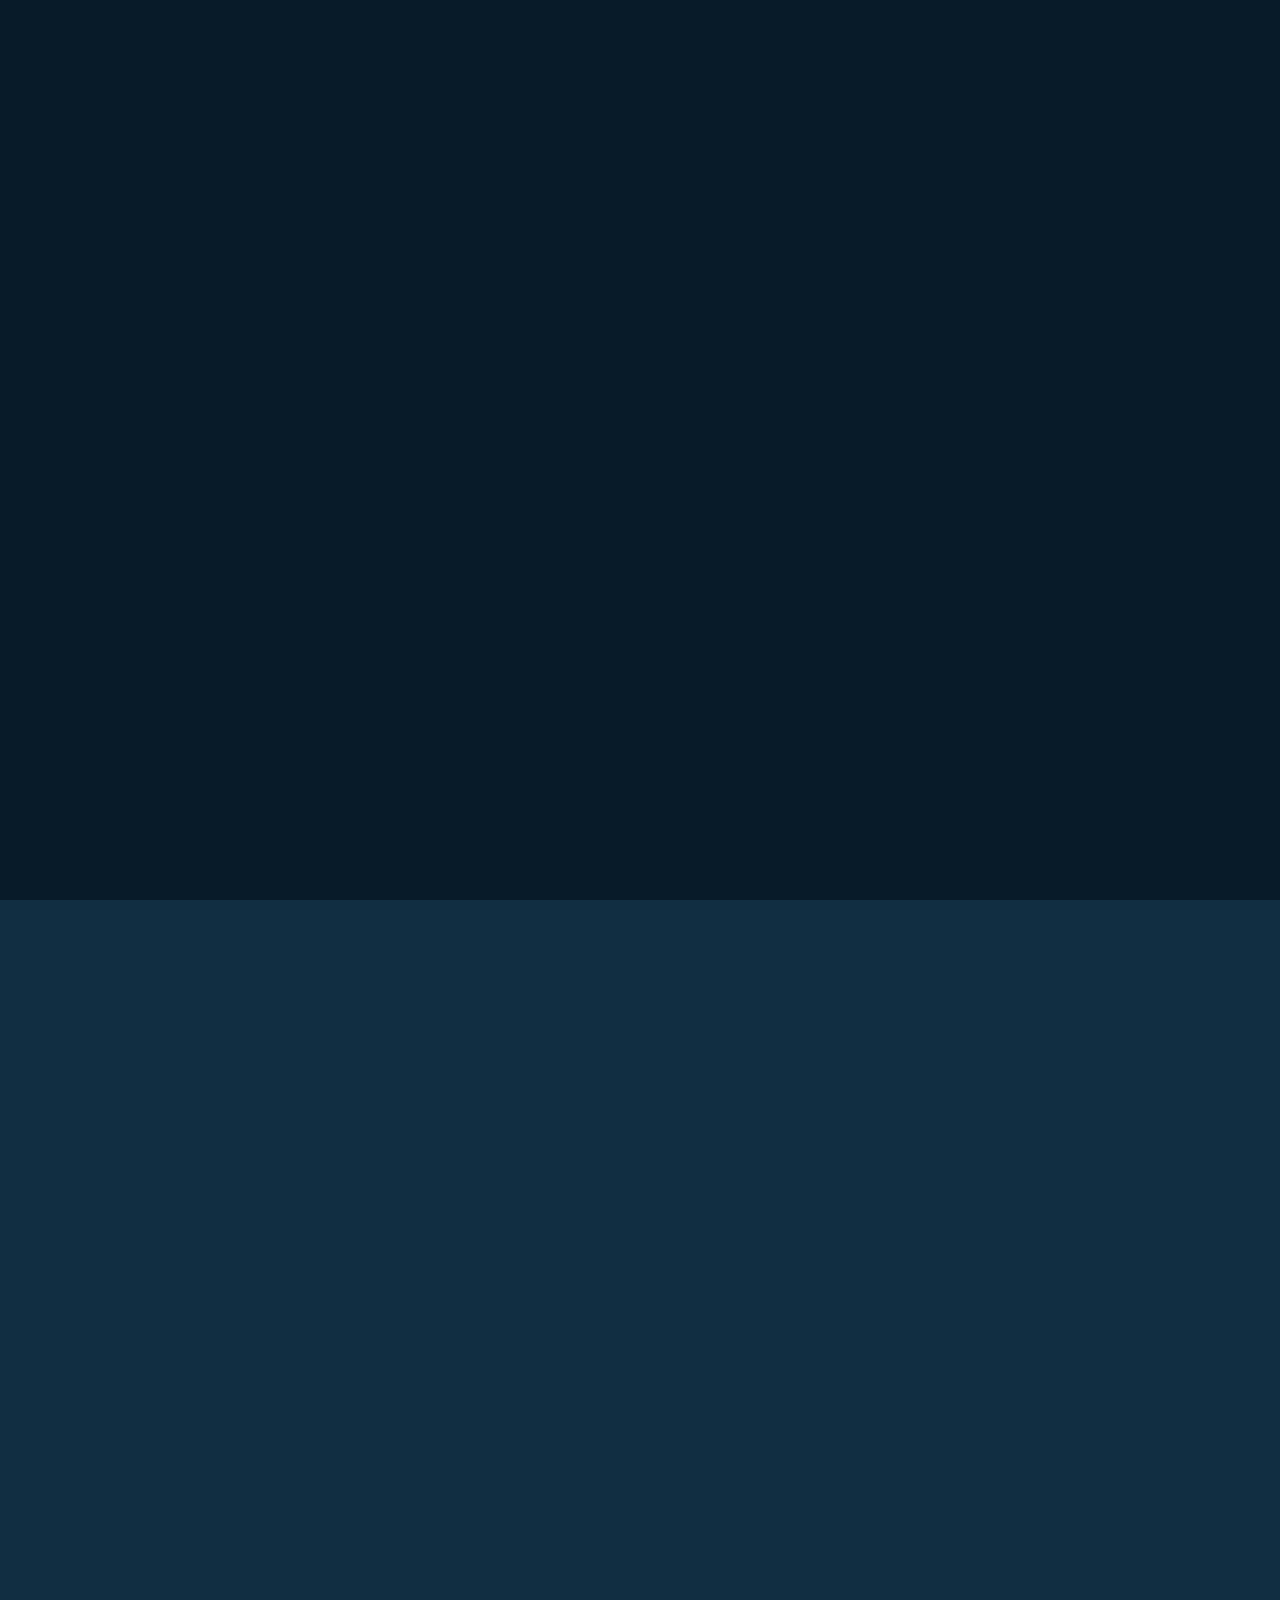
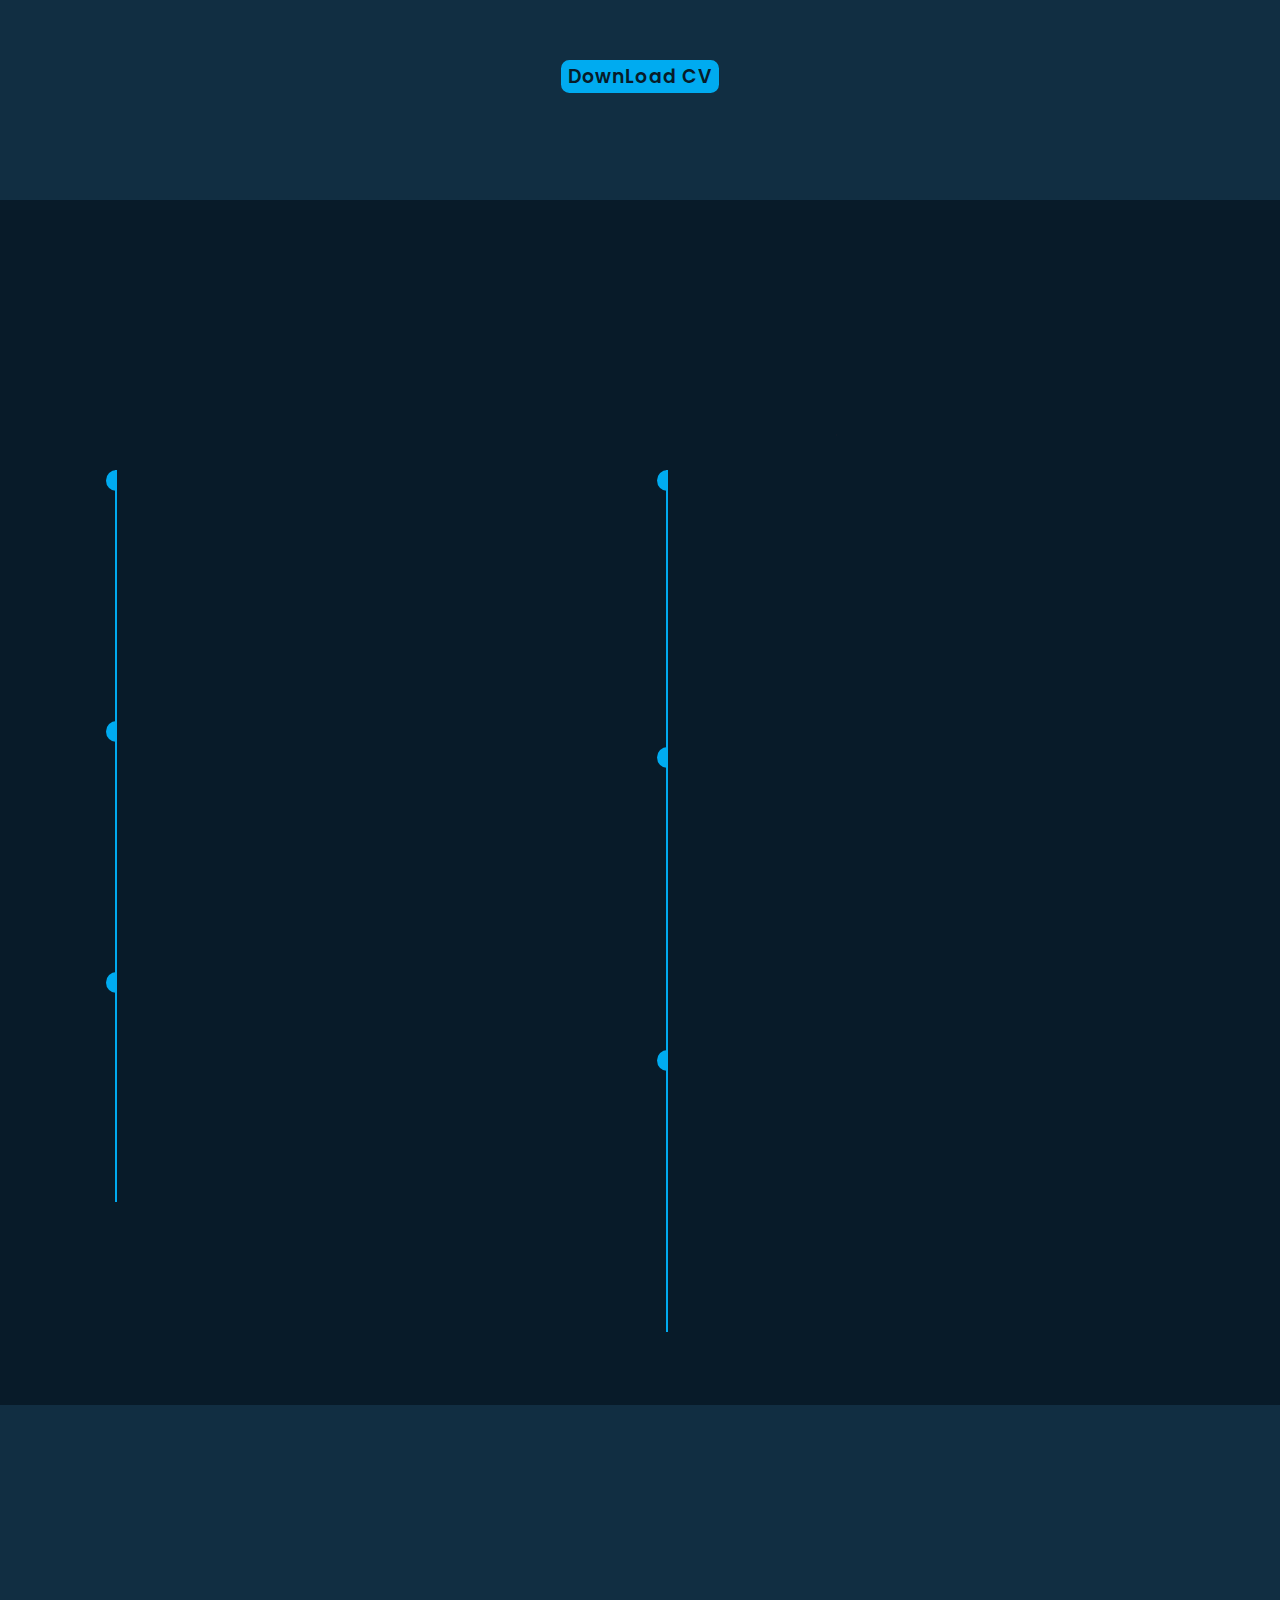
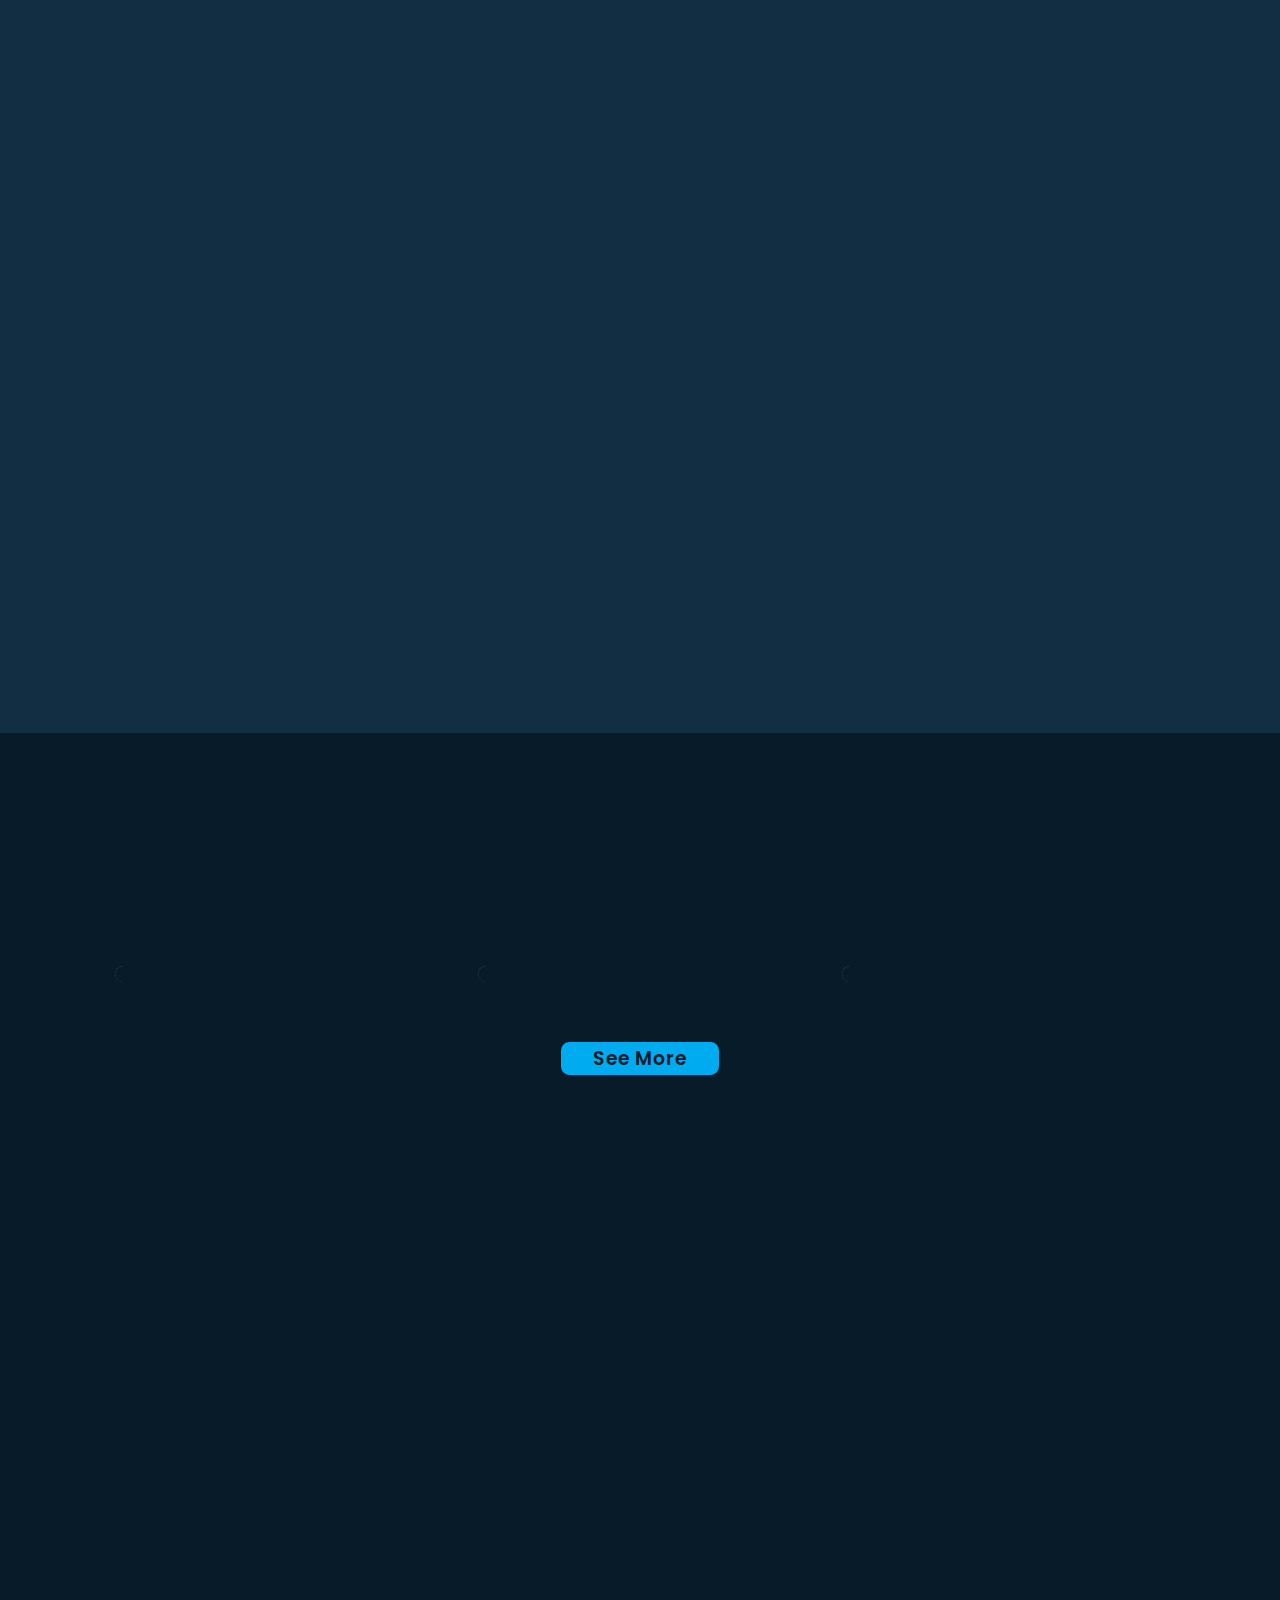
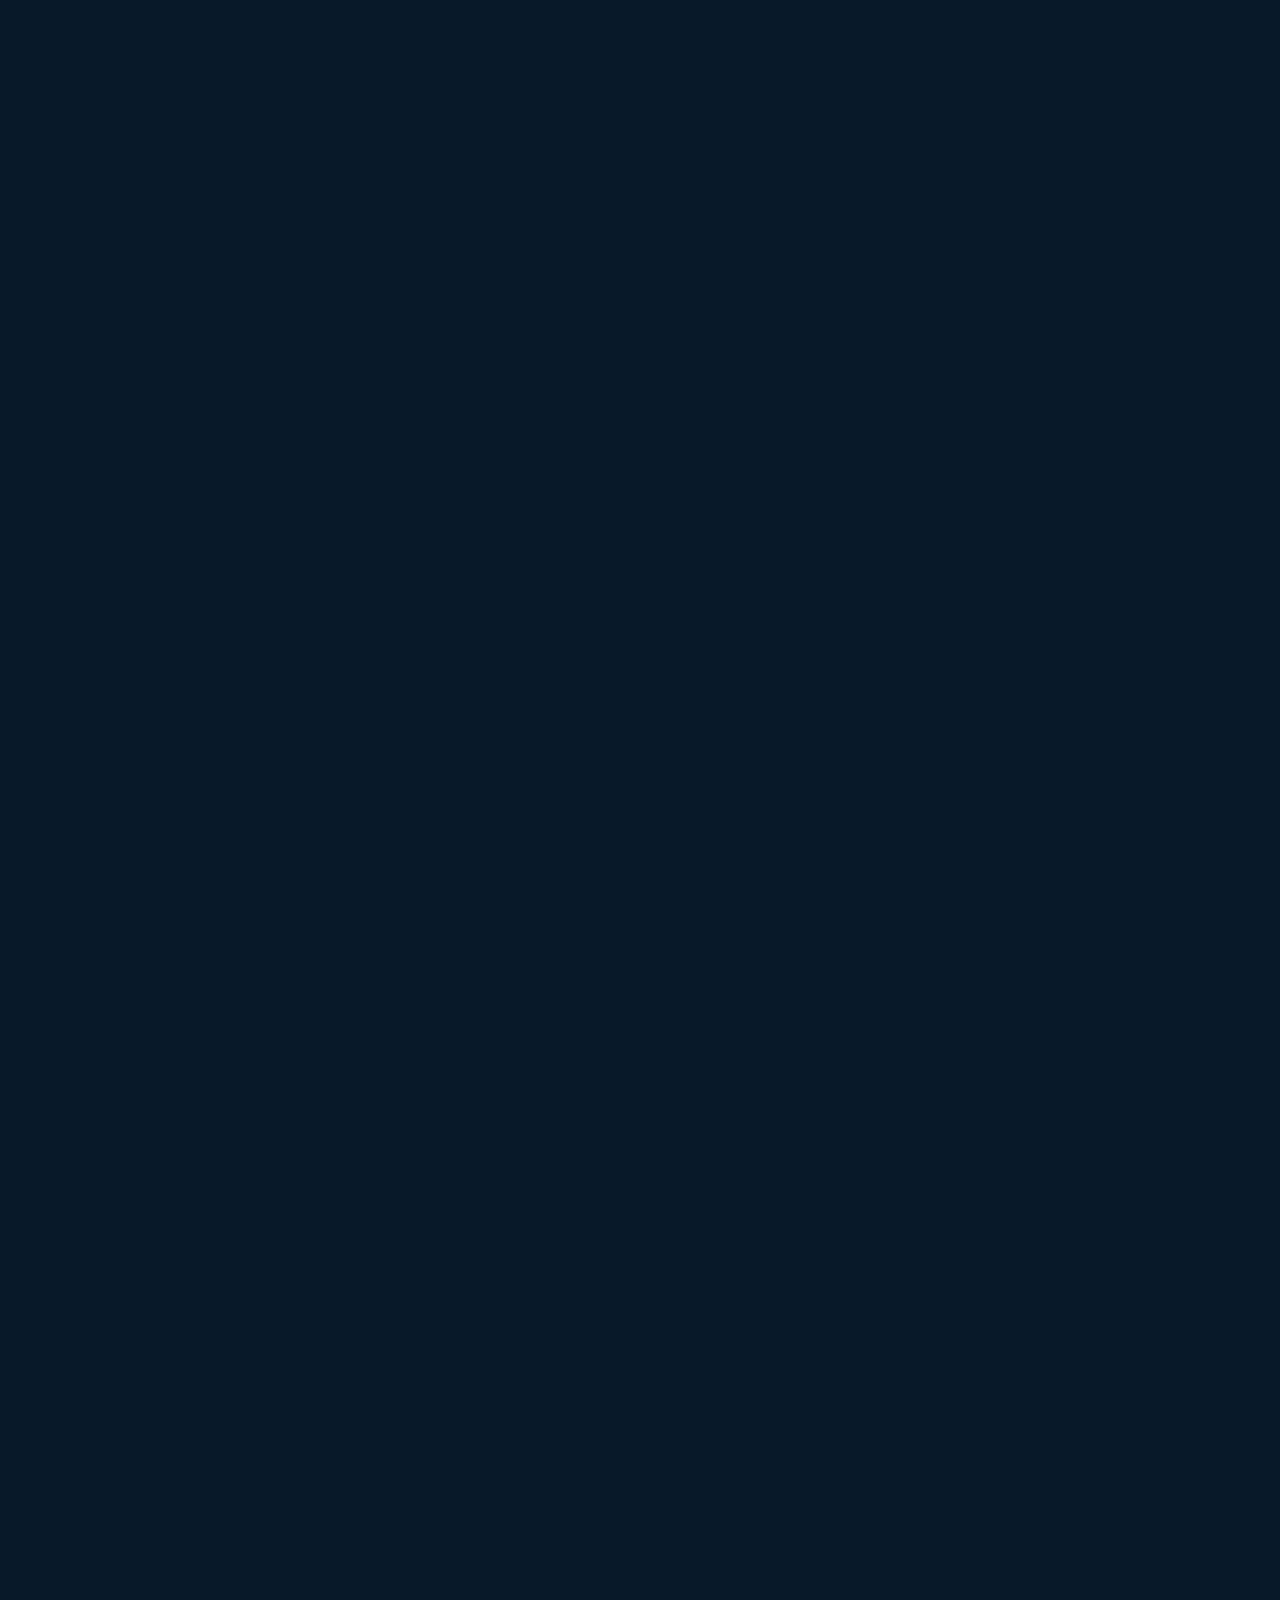
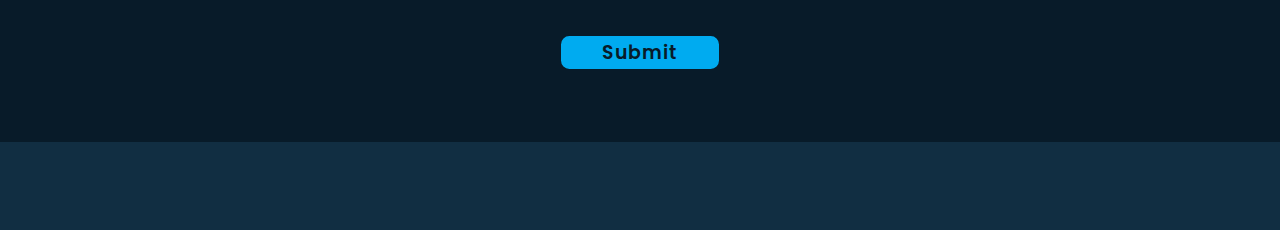
==== commit 3bb4c18e: "ki" ====
--- a/index.html
+++ b/index.html
@@ -5,19 +5,15 @@
         <meta http-equiv="X-UA-Compatible" content="IE=edge">
         <meta name="viewport" content="width=device-width , initial-scale=1.0">
         <title> KANBS Portfolio </title>
-        <link rel="stylesheet" href="css/style.css">
-        
+        <link rel="stylesheet" href="css/style1.css">
         <!-- box icon import from boxicon  -->
         <link href='https://unpkg.com/boxicons@2.1.4/css/boxicons.min.css' rel='stylesheet'>
     </head>
-
     <body>
     <!-- header style-->
         <header class="header">
             <a href="#" class="logo">Kanbs. <span class="animate" style="--i:1;"></span></a>
-            
             <div class="bx bx-menu" id="menu-icon"><span class="animate" style="--i:2;"></span></div>
-
             <nav class="navbar">
                 <a href="#home" class="active">Home</a>  
                 <a href="#about">About</a>
@@ -25,10 +21,9 @@
                 <a href="#skills">Skills</a>
                 <a href="#project">Project</a> 
                 <a href="#contact">Contact</a>
-                
                 <span class="active-nav"></span>
                 <span class="animate" style="--i:2;"></span>
-            </nav>
+            </nav>  
         </header>
 
     <!-- Home section Desgin START-->
@@ -276,46 +271,47 @@
         <h2 class="heading"> My <span>Project</span> 
         <span class="animate scroll" style="--i:1;"></span>
         </h2>
-
-        <div class="projet_filter">
-            <span class="project_item active-project" data-filter='all'>All</span>
-            <span class="project_item" data-filter='.web-Site'>Web-Site</span>
-            <span class="project_item" data-filter='.apps'>Apps</span>
-            <span class="project_item" data-filter='.graphics'>Graphics</span>
-            <span class="project_item" data-filter='.software'>Software</span>
-        </div>
-
-        <div class="project_container container grid">
-        <!--copy to add more project-->
-            <div class="project_card mix web-Site">
-                <img src="/portfilo-page/images/work1.jpg" alt="" class="project_img">
-                <h3 class="project_title"> Blood Donation</h3>
-                <a href="# " class="project_btn"> See it <i class='bx bx-right-arrow-alt'></i></a>
-            </div>
-
-            <div class="project_card mix apps">
-                <img src="/portfilo-page/images/work2.jpg" alt="" class="project_img">
-                <h3 class="project_title"> E-sport </h3>
-                <a href="# " class="project_btn"> See it <i class='bx bx-right-arrow-alt'></i></a>
-            </div>
-
-            <div class="project_card mix graphics">
-                <img src="/portfilo-page/images/work3.jpg" alt="" class="project_img">
-                <h3 class="project_title">Notes sharing</h3>
-                <a href="# " class="project_btn"> See it <i class='bx bx-right-arrow-alt'></i></a>
-            </div>
-
-            <div class="project_card mix software">
-                <img src="/portfilo-page/images/work4.jpg" alt="" class="project_img">
-                <h3 class="project_title"> fashion club</h3>
-                <a href="# " class="project_btn"> See it <i class='bx bx-right-arrow-alt'></i></a>
-            </div>
-
-            <div class="project_card mix web-Site">
-                <img src="/portfilo-page/images/work5.jpg" alt="" class="project_img">
-                <h3 class="project_title"> wallpapers</h3>
-                <a href="# " class="project_btn"> See it <i class='bx bx-right-arrow-alt'></i></a>
-            </div>
+        <div class="work_holder">    
+            <div class="work-list">
+                <div class="work">
+                    <img src="/portfilo-page/images/work-1.jpg">
+                    <div class="layer">
+                        <h3>blood donation app</h3>
+                        <p> Lorem ipsum dolor sit amet consectetur adipisicing 
+                        elit. Necessitatibus non voluptas culpa n</p>
+                        <a href="#"><i class='bx bx-link-external'></i></a>
+                    </div>
+                    <span class="animate scroll" style="--i:2;"></span>
+                </div>
+
+                <div class="work">
+                    <img src="/portfilo-page/images/gf.png">
+                    <div class="layer">
+                        <h3>blood donation app</h3>
+                        <p> Lorem ipsum dolor sit amet consectetur adipisicing 
+                        elit. Necessitatibus non voluptas culpa n</p>
+                        <a href="#"><i class='bx bx-link-external'></i></a>
+                    </div>
+                    <span class="animate scroll" style="--i:3;"></span>
+                </div>
+
+                <div class="work">
+                    <img src="/portfilo-page/images/work3.jpg">
+                    <div class="layer">
+                        <h3>blood donation app</h3>
+                        <p> Lorem ipsum dolor sit amet consectetur adipisicing 
+                        elit. Necessitatibus non voluptas culpa n</p>
+                        <a href="#"><i class='bx bx-link-external'></i></a>
+                    </div>
+                    <span class="animate scroll" style="--i:4;"></span>
+                </div>
+            </div>
+            
+            <div class="btn-box btns" style="text-align: center;">
+                <a href="#" class="btn"> See More </a>
+                <span class="animate scroll" style="--i:6;"></span>
+            </div>
+            
         </div>
     </section>
     <!--Project page  Desgin END-->
@@ -334,7 +330,7 @@
                     </div>
 
                     <div class="input-field">
-                        <input type="text" placeholder="Email Address" required>
+                        <input type="text" id="email" placeholder="Email Address" required>
                         <span class="focus"></span>
                     </div>
                     <span class="animate scroll" style="--i:3;"></span>
@@ -355,13 +351,13 @@
                 </div>
 
                 <div class="textarea-field">
-                    <textarea name="" id="" cols="30" rows="10" placeholder="Your Message" required></textarea>
+                    <textarea name="" id="message" cols="30" rows="10" placeholder="Your Message" required></textarea>
                     <span class="focus"></span>
                     <span class="animate scroll" style="--i:7;"></span>
                 </div>
 
                 <div class="btn-box btns">
-                    <button type="submit" class="btn"> Submit </button>
+                    <button type="button" onclick="sendEmail()" class="btn"> Submit </button>
                     <span class="animate scroll" style="--i:9;"></span>
                 </div>
             </form>
@@ -382,7 +378,8 @@
         </footer>
 
     <!-- Footer us Desgin START-->
-        <script src="js/script.js"></script>
+        <script src="js/script2.js"></script>
         <script src="/portfilo-page/js/mixitup.min.js"></script>
+        <script src="https://cdn.emailjs.com/dist/email.min.js"></script>
     </body>
 </html>--- a/css/style1.css
+++ b/css/style1.css
@@ -0,0 +1,1103 @@
+@import url('https://fonts.googleapis.com/css2?family=Poppins:wght@300;400;500;600;700;800;900&display=swap');
+
+*{
+    margin: 0;
+    padding: 0;
+    box-sizing: border-box;
+    text-decoration: none;
+    border: none;
+    outline: none;
+    scroll-behavior: smooth;
+    font-family: 'Poppins', sans-serif;
+}
+
+:root {
+    --bg-color : #081b29;
+    --second-bg-color : #112e42;
+    --text-color : #ededed;
+    --main-color : #00abf0;
+}
+
+html {
+    font-size: 65.5%;
+    overflow-x : hidden;
+}
+
+body {
+    background: var(--bg-color);
+    color: var(--text-color);
+}
+
+.header {
+    position: fixed;
+    top: 0;
+    left: 0;
+    width: 100%;
+    padding: 2rem 9%;
+    background: transparent;
+    display: flex;
+    justify-content: space-between;
+    align-items: center;
+    z-index: 100;
+    transition: .3s;
+}
+
+.header.sticky {
+    background: var(--bg-color);
+}
+
+.logo {
+    position: relative;
+    font-size: 2.5rem;
+    color: var(--text-color);
+    font-weight: 600;
+}
+
+.navbar {
+    position: relative;
+}
+ 
+.navbar a {
+    font-size: 1.7rem;
+    color: var(--text-color);
+    font-weight: 500;
+    margin-left: 3.5rem;
+    transition: .3s;
+}
+
+.navbar a:hover,
+.navbar a.active {
+    color: var(--main-color);
+}
+
+#menu-icon {
+    font-size: 3.6rem;
+    color: var(--text-color);
+    cursor: pointer;
+    display: none;
+}
+
+section {
+    min-height: 100vh;
+    padding: 10rem 9% 2rem;
+}
+
+.home{
+     display: flex;
+     align-items: center;
+     padding: 0 9%;
+     background: url('/portfilo-page/images/home.png' ) no-repeat;
+     background-size: cover;
+     background-position: center;
+}
+
+.home-content {
+    max-width: 60rem;
+    z-index: 99;
+}
+
+.home-content h1 {
+    position: relative;
+    display: inline-block;
+    font-size: 5.6rem;
+    font-weight: 700;
+    line-height: 1.3;
+}
+
+.home-content h1 span {
+    color: var(--text-color);
+}
+
+.home-content .text-animate{
+    position: relative;
+    width: 36.8rem;
+}
+
+.home-content .text-animate h3 {
+    position: relative; 
+    font-size: 3.5rem;
+    font-weight: bolder;
+    margin-top: 5px ;
+    text-decoration: var(--main-color) solid underline 5px;
+    text-underline-offset: 10px;
+    
+}
+
+.home-content .text-animate h3::before {
+    content: 'Web Developer';
+    color: var(--main-color);
+    animation: words 20s infinite;
+    -webkit-text-stroke: 1px var(--main-color);
+    color: transparent;
+}
+
+.home-content .text-animate h3::after {
+    content: ' ';
+    background-color: var(--bg-color);
+    position: absolute;
+    width: calc(100% + 4px);
+    height: 100%;
+    border-left: 3px solid var(--bg-color);
+    right: -8px;
+    animation: cursor 0.6s infinite , typing 20s steps(14) infinite;
+}
+
+.home-content p {
+    position: relative;
+    font-size: 1.6rem;
+    margin: 2rem 0 4rem;
+}
+
+.m-box{
+    position: relative;
+    display: flex;
+    justify-content: space-between;
+    width: 34.5rem;
+    height: 5rem;
+}
+
+.btn-box .btn{
+    position: relative;
+    display: inline-flex;
+    justify-content: center;
+    align-items: center;
+    width: 15rem;
+    height: 100%;
+    background: var(--main-color);
+    border: .2rem solid var(--main-color);
+    border-radius: .8rem;
+    font-size: 1.8rem;
+    font-weight: 600;
+    letter-spacing: .1rem;
+    color: var(--bg-color);
+    z-index: 1;
+    overflow: hidden;
+    transition: .5s;
+}
+
+.btn-box .btn:hover {
+    color: var(--main-color);
+}
+
+.btn-box .btn:nth-child(2){
+    background: transparent;
+    color: var(--main-color);
+}
+
+.btn-box .btn:nth-child(2):hover{
+    color: var(--bg-color);
+}
+
+.btn-box .btn:nth-child(2)::before {
+    background: var(--main-color);
+}
+
+.btn-box .btn::before {
+    content: '';
+    position: absolute;
+    top: 0;
+    left: 0;
+    width: 0%;
+    height: 100%;
+    background:var(--bg-color);
+    z-index: -1;
+    transition: .5s;
+}
+
+.btn-box .btn:hover::before {
+    width: 100%;
+}
+
+.home-sci {
+    position: absolute;
+    bottom: 4rem;
+    width: 170px;
+    display: flex;
+    justify-content: space-between;
+}
+
+.home-sci a {
+    position: relative;
+    display: inline-flex;
+    justify-content: center;
+    align-items: center;
+    width: 40px;
+    height: 40px;
+    background: transparent;
+    border: .2rem solid var(--main-color);
+    border-radius: 50%;
+    font-size: 20px;
+    color: var(--main-color);
+    z-index: 1;
+    overflow: hidden;
+}
+
+.home-sci a:hover {
+    color: var(--bg-color);
+}
+
+.home-sci a::before {
+    content: '';
+    position: absolute;
+    top: 0;
+    left: 0;
+    width: 0%;
+    height: 100%;
+    background:var(--main-color);
+    z-index: -1;
+    transition: 0.5s;
+}
+
+.home-sci a:hover::before {
+    width: 100%;
+    
+}
+
+.home-imgHover {
+    position: absolute; 
+    top: 0;
+    right: 0;
+    width: 45%;
+    height: 100%;
+    background: transparent;
+    /*border: 2px solid red;*/
+    transition: 3s;
+}
+
+.home-imgHover:hover {
+    background: var(--bg-color) ;
+    opacity: .8;
+}
+ 
+.about {
+    display: flex;
+    justify-content: center;
+    align-items: center;
+    flex-direction: column;
+    gap: 2rem;
+    background: var(--second-bg-color);
+    padding-bottom: 6rem;
+}
+
+.heading {
+    position: relative;
+    font-size: 5rem;
+    margin-bottom: 3rem;
+    text-align: center; 
+}
+
+span {
+    color: var(--main-color);
+}
+
+.about-img {
+    position: relative;
+    width: 25rem;
+    height: 25rem;
+    border-radius: 50%;
+    display: flex;
+    justify-content: center;
+    align-items: center;
+}
+
+.about-img img {
+    width: 90%;
+    border-radius: 50%;
+    border: .2rem solid var(--main-color);
+}
+
+.about-img .circle-spin {
+    position: absolute;
+    top: 50%;
+    left: 50%;
+    transform: translate(-50% , -50% ) rotate(0);
+    width: 100%;
+    height: 100%;
+    border-radius: 50%;
+    border-top: .2rem solid transparent;
+    border-bottom: .2rem solid transparent;
+    border-left: .2rem solid var(--main-color);
+    border-right: .2rem solid var(--main-color);
+    animation: aboutSpinner 8s linear infinite;
+}
+
+.about-content {
+    text-align: center;
+}
+
+.about-content h3 {
+    position: relative;
+    display: inline-block;
+    font-size: 2.6rem;
+}
+
+.about-content .text-animate::before {
+    content: 'Web Developer';
+    color: var(--main-color);
+    animation: words 20s infinite;
+}
+
+.about-content .text-animate::after {
+    content: ' ';
+    background-color: var(--second-bg-color);
+    position: absolute;
+    width: calc(100% + 4px);
+    height: 100%;
+    border-left: 3px solid var(--second-bg-color);
+    right: -8px;
+    animation: cursor 0.6s infinite , typing 20s steps(14) infinite;
+}
+
+.about-content p {
+    position: relative;
+    font-size: 1.6rem;
+    margin: 2rem 0 3rem;
+}
+
+.btn-box.btns {
+    display: inline-block;
+    width: 15rem;
+}
+
+.btn-box.btns a::before {
+    background: var(--second-bg-color);
+}
+
+.see_btn {
+    display: inline-block;
+    width: 15rem;
+}
+
+.see_btn a::before {
+    background: var(--second-bg-color);
+}
+.education {
+    display: flex;
+    justify-content: center;
+    align-items: center;
+    flex-direction: column;
+    min-height: auto;
+    padding-bottom: 5rem;
+
+}
+
+.education .education-row {
+    display: flex;
+    flex-wrap: wrap;
+    gap: 5rem;
+}
+
+.education .education-column {
+    flex: 1 1 40rem;
+}
+
+.education-column .title {
+    position: relative;
+    display: inline-block;
+    font-size: 2.5rem;
+    margin: 0 0 1.5rem 2rem;
+}
+
+.education-column .education-box {
+    position: relative;
+    border-left: .2rem solid var(--main-color);
+}
+
+.education-box .education-content {
+    position: relative;
+    padding-left: 2rem;
+}
+
+.education-box .education-content::before {
+    content: '';
+    position: absolute;
+    top: 0;
+    left: -1.1rem; 
+    width: 2rem ;
+    height: 2rem ;
+    background:var(--main-color);
+    border-radius: 50%;
+} 
+
+.education-content .content {
+    position: relative;
+    padding: 1.5rem;
+    border: .2rem solid var(--main-color);
+    border-radius: .6rem;
+    margin-bottom: 2rem;
+    overflow: hidden;
+}
+
+.education-content .content::before {
+    content: '';
+    position: absolute;
+    top: 0;
+    left: 0;
+    width: 0%;
+    height: 100%;
+    background:var(--second-bg-color);
+    z-index: -1;
+    transition: .5s;
+}
+
+.education-content .content:hover::before {
+    width: 100%;
+}
+
+.education-content .content .year {
+    font-size: 1.5rem;
+    color: var(--main-color);
+    padding-bottom: .5rem;
+}
+
+.education-content .content .year i {
+    padding-right: .5rem;
+}
+
+.education-content .content h3 {
+    font-size: 2rem;
+}
+
+.education-content .content p {
+    font-size: 1.6rem;
+    padding-top: .5rem;
+} 
+
+.skills {
+    min-height: auto;
+    padding-bottom: 7rem;
+    background: var(--second-bg-color);
+}
+
+.skills h2 {
+    display: inline-block;
+    left: 50%;
+    transform:translateX(-50%);
+}
+
+.skills .skills-row {
+    display: flex;
+    flex-wrap: wrap;
+    gap: 5rem;
+}
+
+.skills-row .skills-column {
+    flex: 1 1 40rem;
+}
+
+.skills-column .title {
+    position: relative;/*imp*/
+    display: inline-block;/*imp*/
+    font-size: 2.5rem;
+    margin: 0 0 1.5rem;
+}
+
+.skills-box .skills-content {
+    position: relative;
+    border: .2rem solid var(--main-color);
+    border-radius: .6rem;
+    padding: .5rem 1.5rem;
+    z-index: 1;
+    overflow: hidden;
+}
+
+.skills-column .skills-box {
+    position: relative;/*imp*/
+}
+.skills-box .skills-content::before {
+    content: '';
+    position: absolute;
+    top: 0;
+    left: 0;
+    width: 0%;
+    height: 100%;
+    background:var(--bg-color);
+    z-index: -1;
+    transition: .5s;
+}
+
+.skills-box .skills-content:hover::before {
+    width: 100%;
+} 
+
+.skills-content .progress {
+    padding: 1rem 0;
+}
+
+.skills-content .progress h3 {
+    font-size: 1.7rem;
+    display: flex;
+    justify-content: space-between;
+}
+
+.skills-content .progress h3 span {
+    color: var(--text-color);
+}
+
+.skills-content .progress .bar {
+    height: 2.5rem;
+    border-radius: .6rem;
+    border: .2rem solid var(--main-color);
+    padding: .5rem;
+    margin: 1rem 0;
+}
+
+.skills-content .progress .bar span {
+    display: block;
+    height: 100%;
+    border-radius: .3rem;
+    background: var(--main-color);
+}
+
+.skills-column:nth-child(1) .skills-content .progress:nth-child(1) .bar span {
+    width: 90%; 
+}
+
+.skills-column:nth-child(1) .skills-content .progress:nth-child(2) .bar span {
+    width: 65%; 
+}
+
+.skills-column:nth-child(1) .skills-content .progress:nth-child(3) .bar span {
+    width: 10%; 
+}
+
+.skills-column:nth-child(1) .skills-content .progress:nth-child(4) .bar span {
+    width: 50%; 
+}
+
+.skills-column:nth-child(1) .skills-content .progress:nth-child(5) .bar span {
+    width: 43%; 
+}
+
+.skills-column:nth-child(1) .skills-content .progress:nth-child(6) .bar span {
+    width: 65%; 
+}
+
+.skills-column:nth-child(2) .skills-content .progress:nth-child(1) .bar span {
+    width: 55%; 
+}
+
+.skills-column:nth-child(2) .skills-content .progress:nth-child(2) .bar span {
+    width: 76%; 
+}
+
+.skills-column:nth-child(2) .skills-content .progress:nth-child(3) .bar span {
+    width: 90%; 
+}
+
+.skills-column:nth-child(2) .skills-content .progress:nth-child(4) .bar span {
+    width: 35%; 
+}
+
+.skills-column:nth-child(2) .skills-content .progress:nth-child(5) .bar span {
+    width: 69%; 
+}
+
+.work-holder {
+    text-align: center;
+    margin-left: auto;
+    margin-right: auto;
+}
+
+.work-list {
+    display: grid;
+    grid-template-columns: repeat(auto-fit, minmax(250px,1fr));
+    grid-gap: 40px;
+    margin-top: 50px;
+    margin-bottom: 60px;  
+}
+ 
+.work {
+    border-radius:10px;
+    position: relative;
+    overflow: hidden;   
+} 
+
+.project_section{
+    text-align: center;;
+}
+
+.work img {
+    width: 100%;
+    border-radius: 10px;
+    display: block;
+    transition: transform 0.5;
+}
+
+.work:hover img {
+    transform: scale(1.1);
+}
+
+.layer {
+    width: 100%;
+    height: 0%;
+    background: linear-gradient(rgba(0,0,0,0.6), #00abf0);
+    border-radius: 10px;
+    position: absolute;
+    left: 0;
+    bottom: 0;
+    overflow: hidden;
+    display: flex;
+    align-items: center;
+    justify-content: center;
+    flex-direction: column;
+    padding: 0 40px;
+    text-align: center;
+    font-size: 14px;
+    transition: height 0.5s;
+}
+
+.work:hover .layer {
+    height: 100%;
+}
+
+.layer h3 {
+    font-weight: 500;
+    margin-bottom: 20px;
+}
+
+.layer a {
+    margin-top: 20px;
+    color: var(--main-color);
+    text-decoration: none;
+    font-size: 18px;
+    line-height: 60px;
+    background: #fff;
+    width: 60px;
+    height: 60px;
+    border-radius: 50%;
+    text-align: center;
+}
+
+
+
+.contact {
+    min-height: auto;
+    padding-bottom: 7rem;
+}
+
+.contact h2 {
+    display: inline-block;
+    left: 50%;
+    transform: translateX(-50%);
+}
+
+.contact form {
+    max-width: 70rem;
+    margin: 0 auto;
+    text-align: center;
+}
+
+.contact form .input-box {
+    position: relative;
+    display: flex;
+    justify-content: space-between;
+    flex-wrap: wrap;
+}
+
+.contact form .input-box .input-field {
+    position: relative;
+    width: 49%;
+    margin: .8rem 0;
+}
+
+.contact form .input-box .input-field input , .contact form .textarea-field textarea {
+    width:100%;
+    height: 100%;
+    padding: 1.5rem;
+    font-size: 1.6rem;
+    color: var(--text-color);
+    background: transparent;
+    border-radius: .6rem;
+    border: .2rem solid var(--main-color);
+}
+
+.contact form .input-box .input-field input::placeholder , .contact form .textarea-field textarea::placeholder {
+    color: var(--text-color);
+} 
+
+.contact form .focus {
+    position: absolute;
+    top: 0;
+    left: 0;
+    width: 0%;
+    height: 100%;
+    background:var(--second-bg-color);
+    border-radius: .6rem;
+    z-index: -1;
+    transition: .5s;
+}
+
+.contact form .input-box .input-field input:focus~.focus , .contact form .input-box .input-field input:valid~.focus {
+    width: 100%;
+}
+
+.contact form .textarea-field textarea:focus~.focus, .contact form .textarea-field textarea:valid~.focus{
+    width: 100%;
+}
+
+.contact form .textarea-field {
+    position: relative;
+    margin: .8rem 0 2.7rem;
+    display: flex;
+}
+
+.contact form .textarea-field textarea {
+    resize: none;
+}
+
+.contact form .btn-box.btns .btn {
+    cursor: pointer;
+}  
+
+.footer {
+    display: flex;
+    justify-content: space-between;
+    align-items: center;
+    flex-wrap: wrap;
+    padding: 2rem 9%;
+    background: var(--second-bg-color);
+}
+
+.footer-text, .footer-iconTop {
+    position: relative;
+}
+
+.footer-text p {
+    font-size: 1.6rem;
+}
+
+.footer-iconTop a {
+    position: relative;
+    display: inline-flex;
+    justify-content: center;
+    align-items: center;
+    padding: .8rem;
+    background: var(--main-color);
+    border: .2rem solid var(--main-color);
+    border-radius: .6rem;
+    z-index: 1;
+    overflow: hidden;
+}
+
+.footer-iconTop a i {
+    font-size: 2.4rem;
+    color: var(--bg-color);
+}
+
+.footer-iconTop a::before {
+    content: '';
+    position: absolute;
+    top: 0;
+    left: 0;
+    width: 0%;
+    height: 100%;
+    background:var(--second-bg-color);
+    z-index: -1;
+    transition: .5s;
+}
+
+.footer-iconTop a:hover::before {
+    width: 100%;
+}
+
+.footer-iconTop a:hover i {
+    color: var(--main-color);
+}
+
+
+/*animation reload and scroll  */
+
+.animate {
+    position: absolute;
+    top: 0;
+    right: 0;
+    width: 100%;
+    height: 100%;
+    background: var(--bg-color);
+    z-index: 98;
+}
+
+.animate.home-img {
+    width: 50px;
+}
+
+.logo .animate, 
+.navbar .animate,
+#menu-icon .animate,
+.home.show-animate .animate {
+    animation: showsRight 1s ease forwards;
+    animation-delay: calc(.3s * var(--i));
+}
+
+.animate.scroll {
+    transition: 1s ease ;
+    transition-delay: calc(.3s / var(--i));
+    animation: none;
+}
+
+section:nth-child(odd) .animate.scroll,
+.footer .animate.scroll {
+    background: var(--second-bg-color);
+} 
+
+.education .education-box .animate.scroll .project_section {
+    width: 105%;
+}
+
+.about.show-animate .animate.scroll,
+.education.show-animate .animate.scroll,
+.skills.show-animate .animate.scroll,
+.contact.show-animate .animate.scroll,
+.footer.show-animate .animate.scroll
+.project.show-animate .animate.scroll,
+.project_section.show-animate .animate.scroll {
+    transition-delay: calc(.3s * var(--i));
+    width: 0;
+} 
+
+/* breakpoint for reponsive website */
+@media (max-width : 1200px) {
+    html {
+        font-size: 55%;
+    }
+}
+
+@media (max-width : 991px) {
+    .header {
+        padding:2rem 4%;
+    }
+
+    section {
+        padding: 10rem 4% 2rem;
+    }
+
+    .home {
+        padding : 0 4%;
+        background: url('/portfilo-page/images/home.png' ) no-repeat;
+        background-size: cover;
+        background-position: left;
+    }
+
+    .footer {
+        padding: 2rem 4%;
+    }
+}
+@media (max-width : 850px) {
+    .animate.home-img {
+        width: 55%;
+    }
+}
+
+@media (max-width : 768px) {
+    .header {
+        background: var(--bg-color);
+    }
+
+    #menu-icon {
+        display: block;
+    }
+
+    .navbar {
+        position: absolute;
+        top: 100%;
+        left: -100%;
+        width: 100%;
+        padding : 1rem 4%;
+        background: var(--main-color);
+        box-shadow: 0.5rem 1rem rgba(0, 0 , 0 , .2);
+        transition: .25s ease;
+        transition-delay: .25s;
+        z-index: 1;
+    } 
+
+    .navbar.active {  
+        left: 0;
+        transition-delay: 0s;
+    }
+
+    .navbar .active-nav {
+        position: absolute;
+        top: 0;
+        left: -100%;
+        width: 100%;
+        height: 100%;
+        background: var(--bg-color) ;
+        border-top: .1rem solid rgba(0, 0 , 0 , .2);
+        z-index:-1 ;
+        transition: .25s ease; 
+        transition-delay: 0s;
+    } 
+     
+    .navbar.active .active-nav{
+        left: 0;
+        transition-delay:.25s;
+    }
+
+    .navbar a {
+        display: block;
+        font-size: 2rem;
+        margin: 3rem 0;
+        transform: translateX(-20rem);
+        transition: .25s ease;
+        transition-delay: 0s;
+    }
+     
+    .navbar.active a {
+        transform: translateX(0);
+        transition-delay: .25s;
+    }
+
+    .home-imgHover {
+        pointer-events: none;
+        background: var(--bg-color);
+        opacity: .6;
+    }
+
+    .home {
+        display: flex;
+        align-items: center;
+        padding: 0.3%;
+        background: url('/portfilo-page/images/home.png' ) no-repeat;
+        background-size: cover;
+        background-position: left;
+   }
+}
+
+@media (max-width:520px) {
+    html {
+        font-size: 50%;
+    }
+
+    .home-content h1 {
+        display: flex;
+        flex-direction: column;
+    }
+
+    .home-sci {
+        width: 160px;
+    }
+
+    .home-sci a {
+        width: 38px;
+        height: 38px;
+    }  
+    .home {
+        background: url('/portfilo-page/images/home.png' ) no-repeat;
+        background-size: cover;
+        background-position: left;
+    }
+}
+
+@media (max-width:462px) {
+    .home-content h1 {
+        font-size: 5.2rem;
+    }
+
+    .home {
+        background: url('/portfilo-page/images/home.png' ) no-repeat;
+        background-size: cover;
+        background-position: left;
+    }
+
+    .education {
+        padding: 10rem 4% 5rem 5%;
+    }
+
+    .contact form .input-box .input-field {
+        width: 100%;
+    }
+
+    .footer {
+        flex-direction: column-reverse ;
+    }
+
+    .footer p {
+        margin-top: 2rem;
+        text-align: center;
+    }
+}
+
+@media (max-width:371px) {
+      .home-content {
+        display: flex;
+        align-items: center;
+        flex-direction: column;
+        text-align: center;
+      }
+
+      .home-content h1 {
+        font-size: 5rem;
+      }
+      .home {
+        background: url('/portfilo-page/images/home.png') no-repeat;
+        background-size: cover;
+        background-position: left;
+    }
+}
+
+@keyframes showsRight {
+    100% {
+        width: 0;
+    }
+}
+
+@keyframes aboutSpinner {
+    100% {
+        transform: translate(-50% , -50%) rotate(360deg);
+    }
+} 
+
+@keyframes cursor {
+    to{
+        border-left: 2px solid var(--main-color);
+    } 
+}
+
+@keyframes words {
+    0%,20% {
+        content: 'Web Developer';
+    }
+    21%,40% {
+        content: 'Graphics Desginer';
+    }
+    41%,60% {
+        content: 'Video Editor';
+    } 
+    61%,80% {
+        content: 'Software Developer';
+    } 
+    81%,100% {
+        content: 'Gammer';
+    }
+    
+}
+
+@keyframes typing {
+    10%,
+    15%,
+    30%,
+    35%,
+    50%,
+    55%,
+    70%,
+    75%,
+    90%,
+    95% {
+        width: 0;
+    }
+
+    5%,
+    20%,
+    25%,
+    40%,
+    45%,
+    60%,
+    65%,
+    80%,
+    85% {
+        width: calc(100% + 8px );
+    }
+    
+}
+
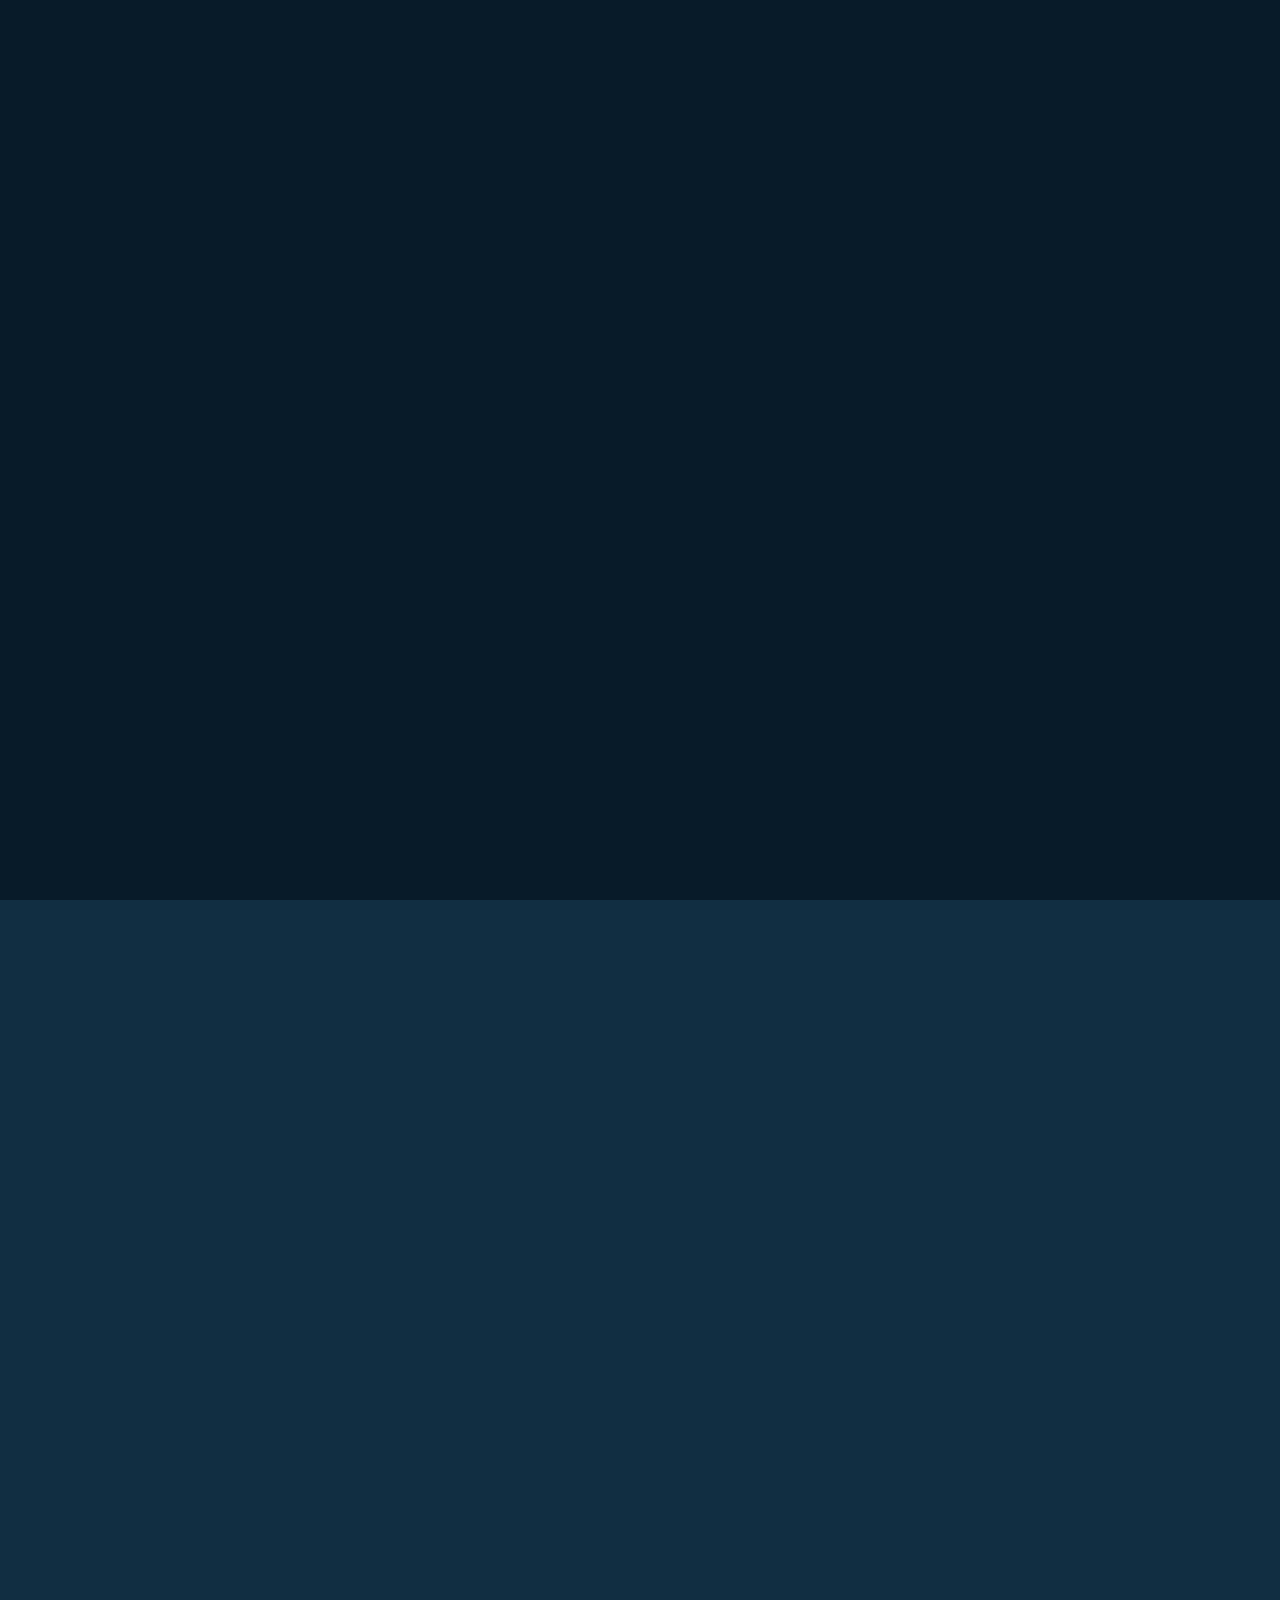
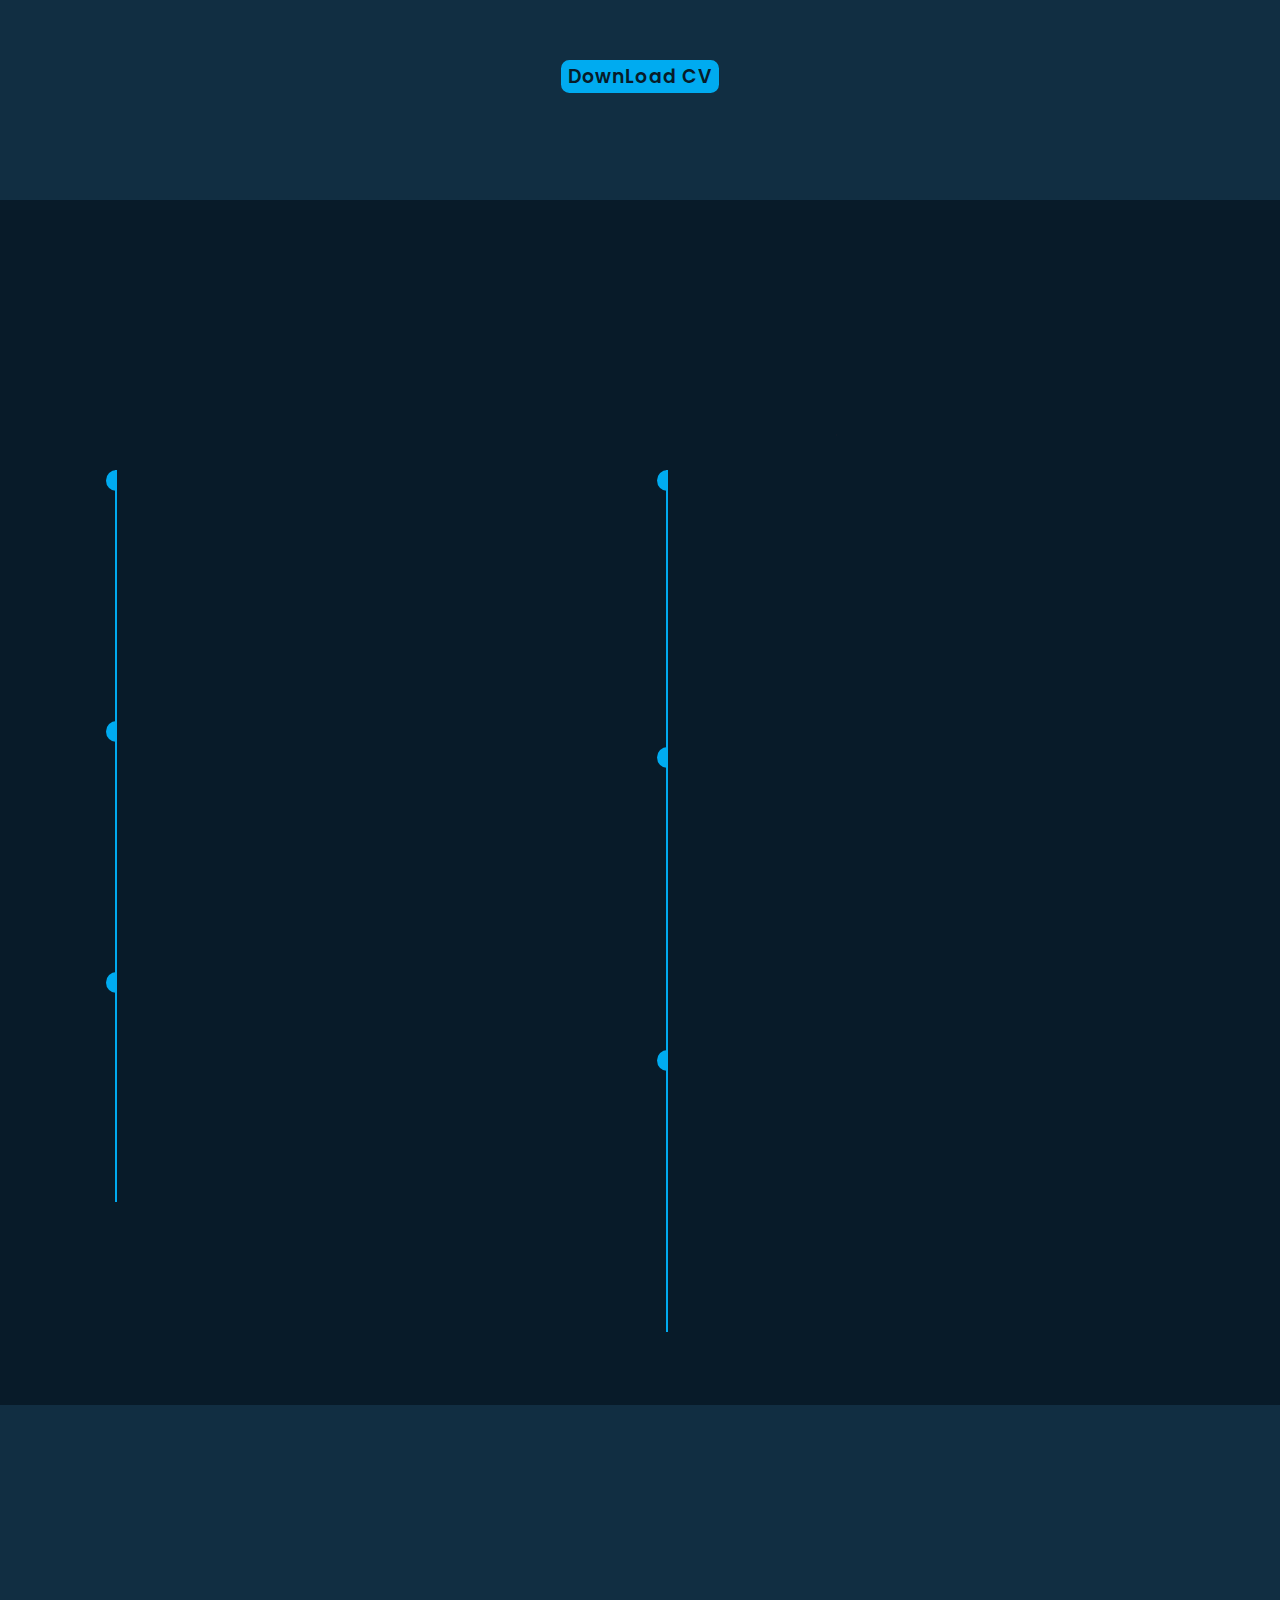
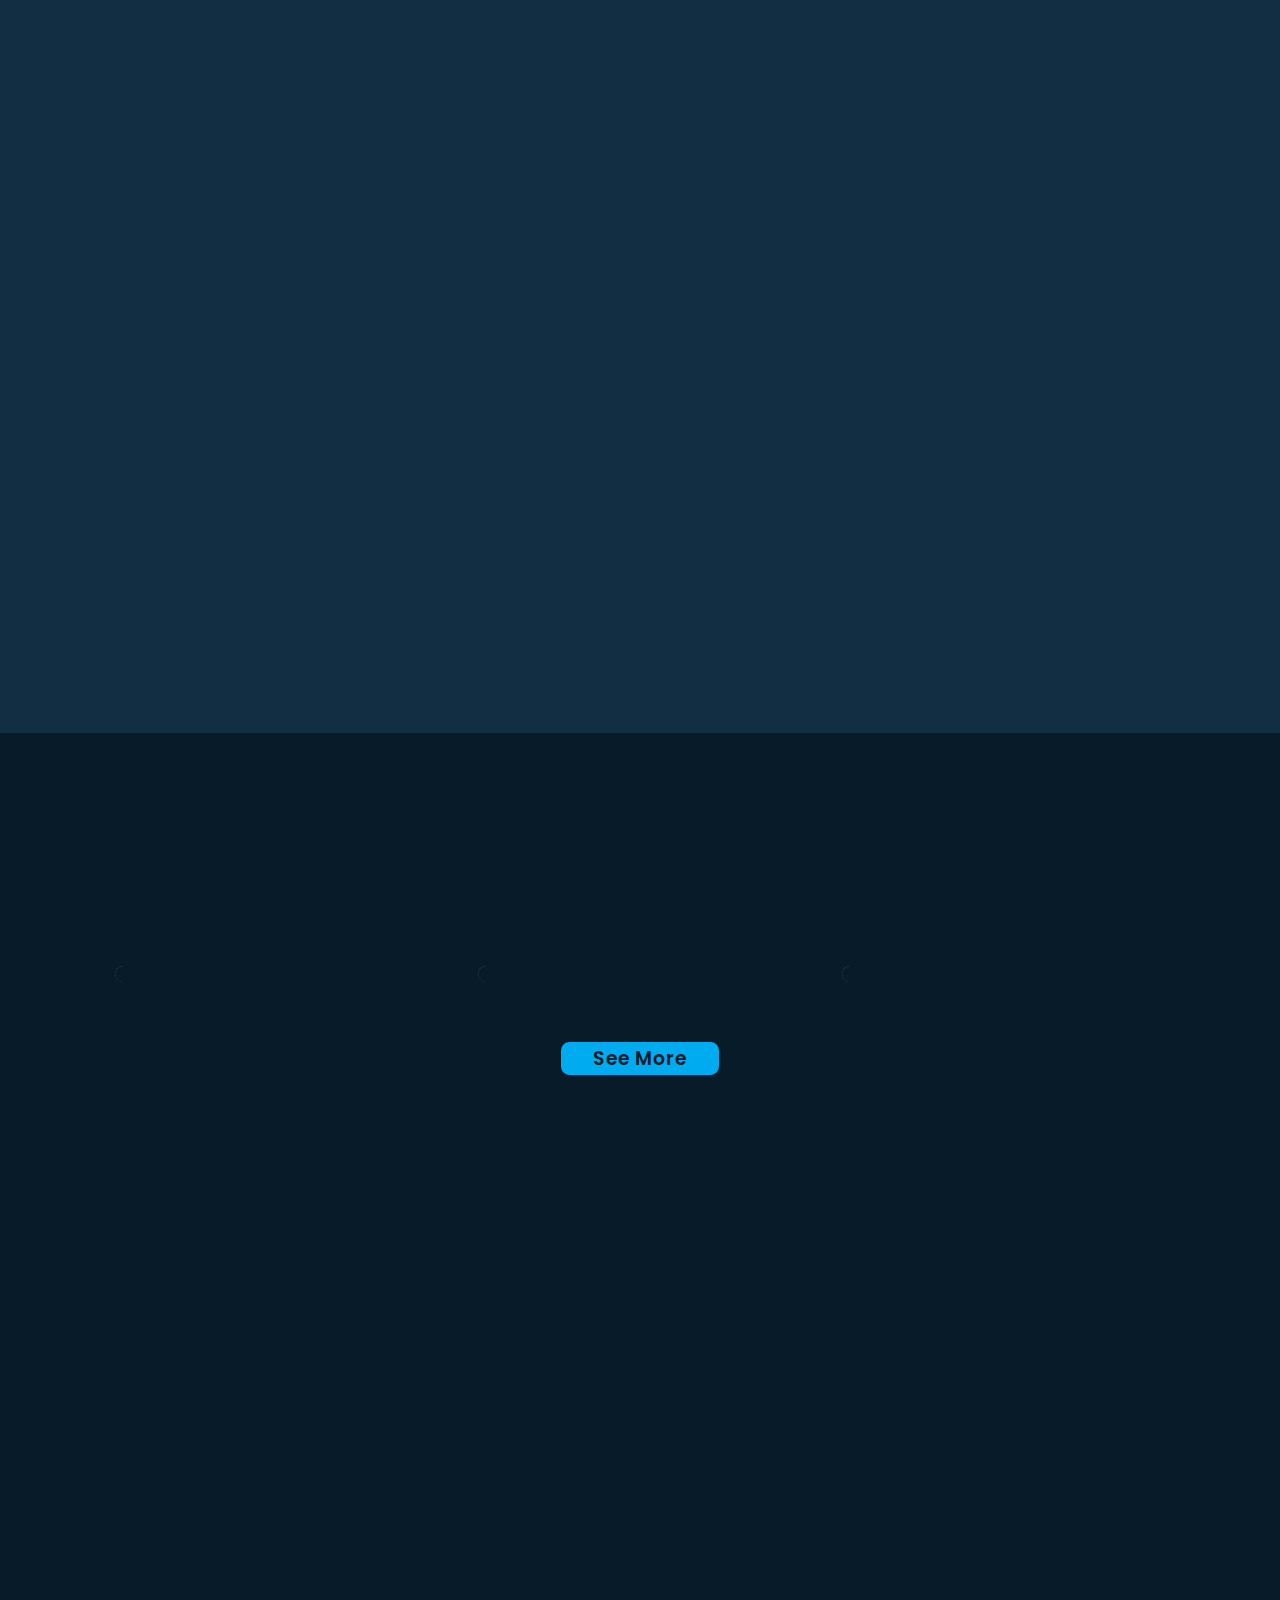
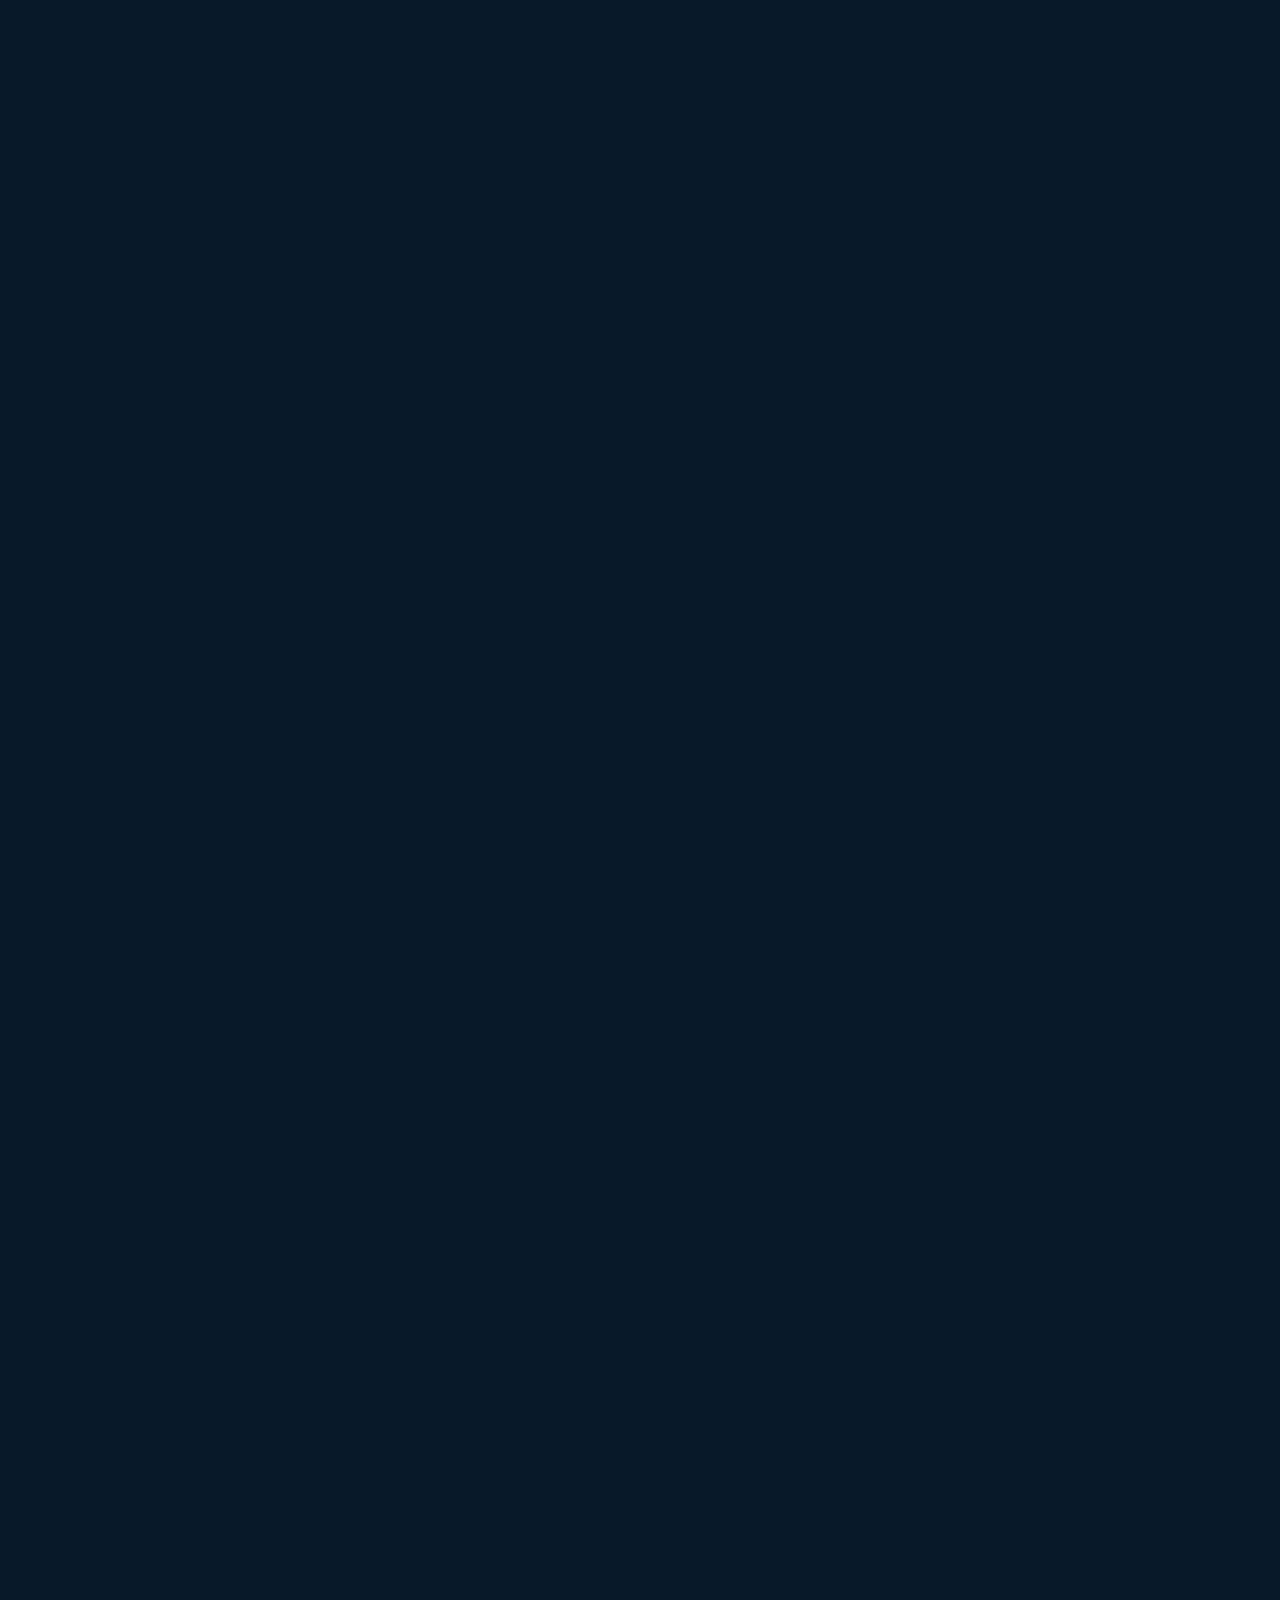
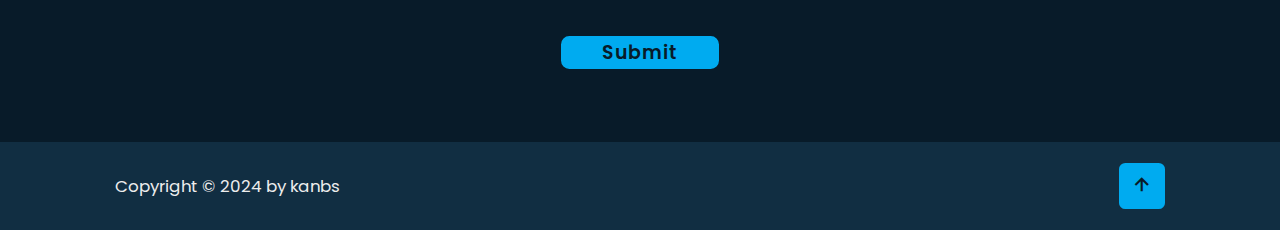
==== commit 96e3e119: "skill" ====
--- a/index.html
+++ b/index.html
@@ -42,7 +42,7 @@
                 <span class="animate" style="--i:4;"></span>
                 </p>
                 <div class="btn-box">
-                    <a href="#" class="btn";>Join Us!</a>
+                    <a href="#" class="btn";> Find Me </a>
                     <a href="#" class="btn" style="visibility: hidden">Let's Talk</a>
                     <span class="animate" style="--i:5;"></span>
                 </div>
@@ -308,7 +308,7 @@
             </div>
             
             <div class="btn-box btns" style="text-align: center;">
-                <a href="#" class="btn"> See More </a>
+                <a href="/portfilo-page/html/project.html" class="btn"> See More </a>
                 <span class="animate scroll" style="--i:6;"></span>
             </div>
             
@@ -369,11 +369,9 @@
         <footer class="footer">
             <div class="footer-text">
                 <p>Copyright &copy; 2024 by kanbs</p>
-                <span class="animate scroll" style="--i:1;"></span>
             </div>
             <div class="footer-iconTop">
                 <a href="#"><i class='bx bx-up-arrow-alt'></i></a>
-                <span class="animate scroll" style="--i:3 ;"></span>
             </div>
         </footer>
 
--- a/css/style1.css
+++ b/css/style1.css
@@ -118,8 +118,8 @@
     font-size: 3.5rem;
     font-weight: bolder;
     margin-top: 5px ;
-    text-decoration: var(--main-color) solid underline 5px;
-    text-underline-offset: 10px;
+    /*text-decoration: var(--main-color) solid underline 5px;
+    text-underline-offset: 10px;*/
     
 }
 
@@ -1068,7 +1068,7 @@
         content: 'Software Developer';
     } 
     81%,100% {
-        content: 'Gammer';
+        content: 'Co-ordinator';
     }
     
 }
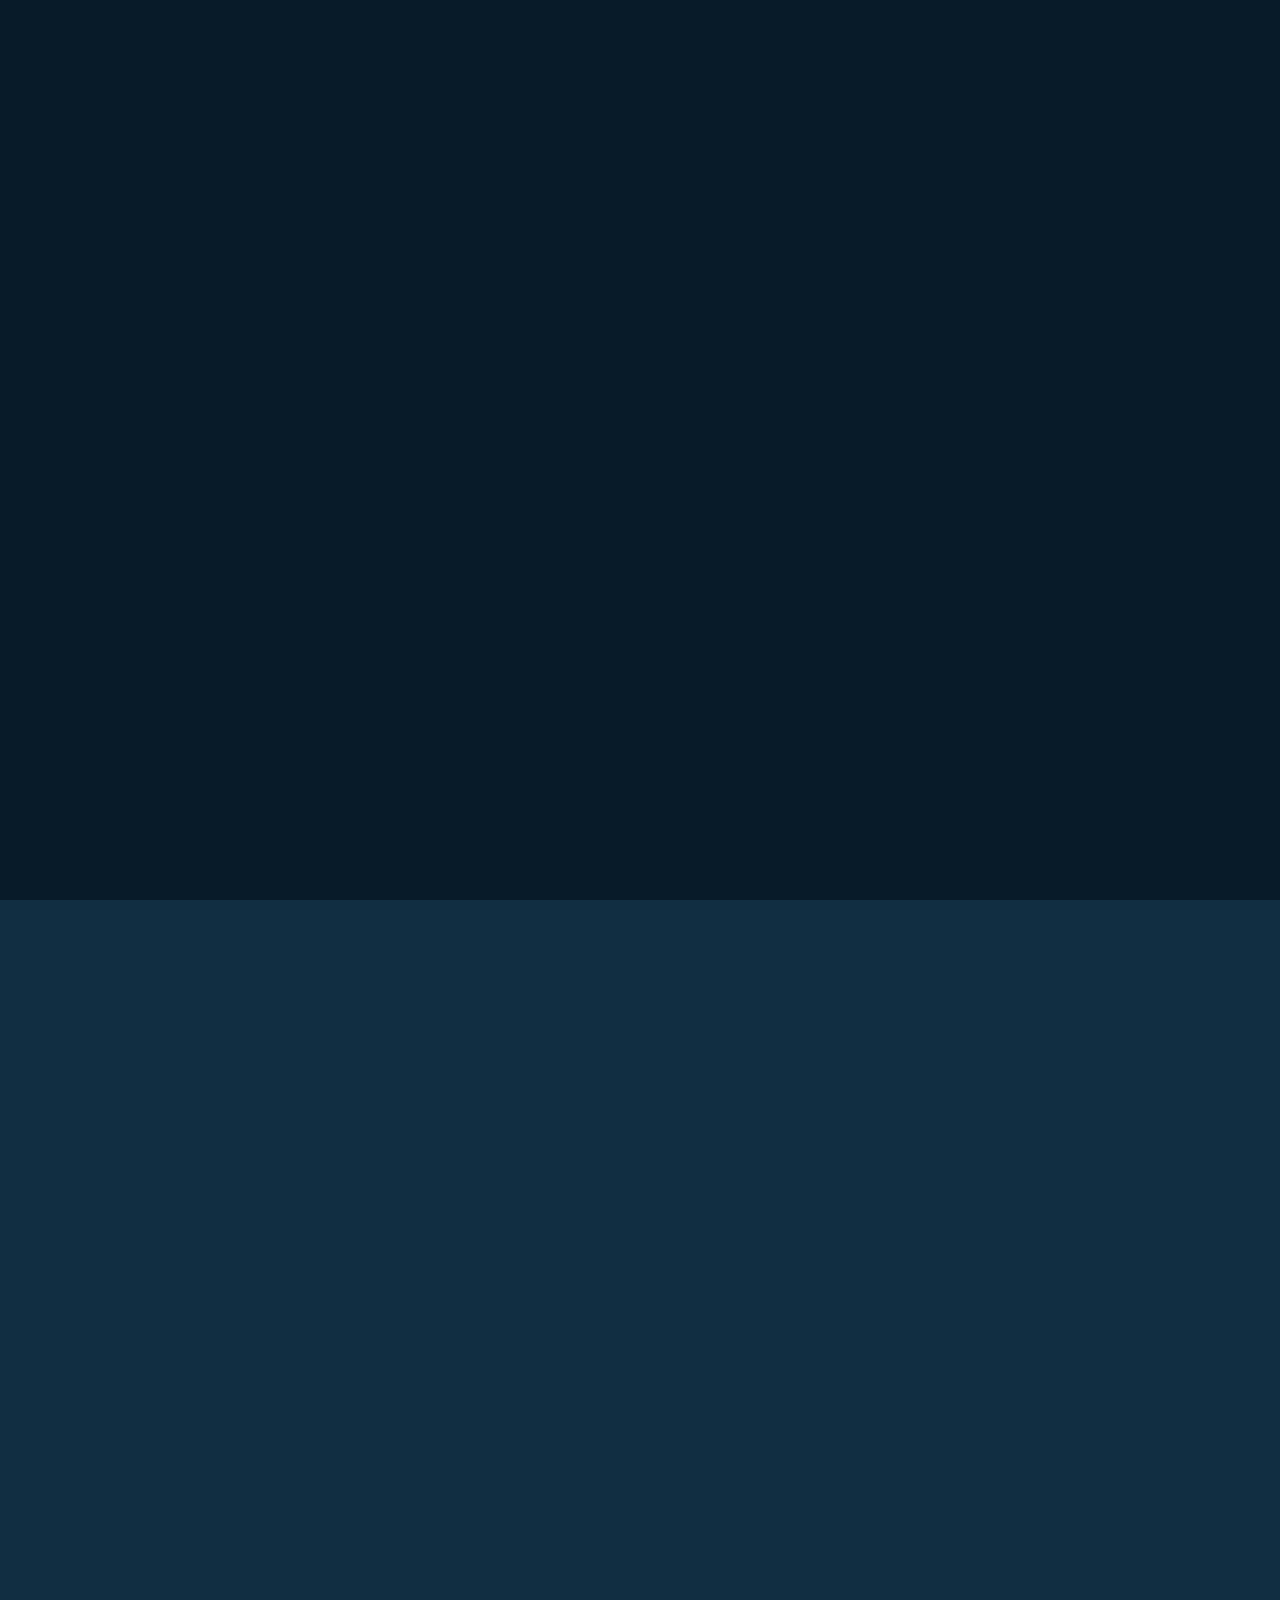
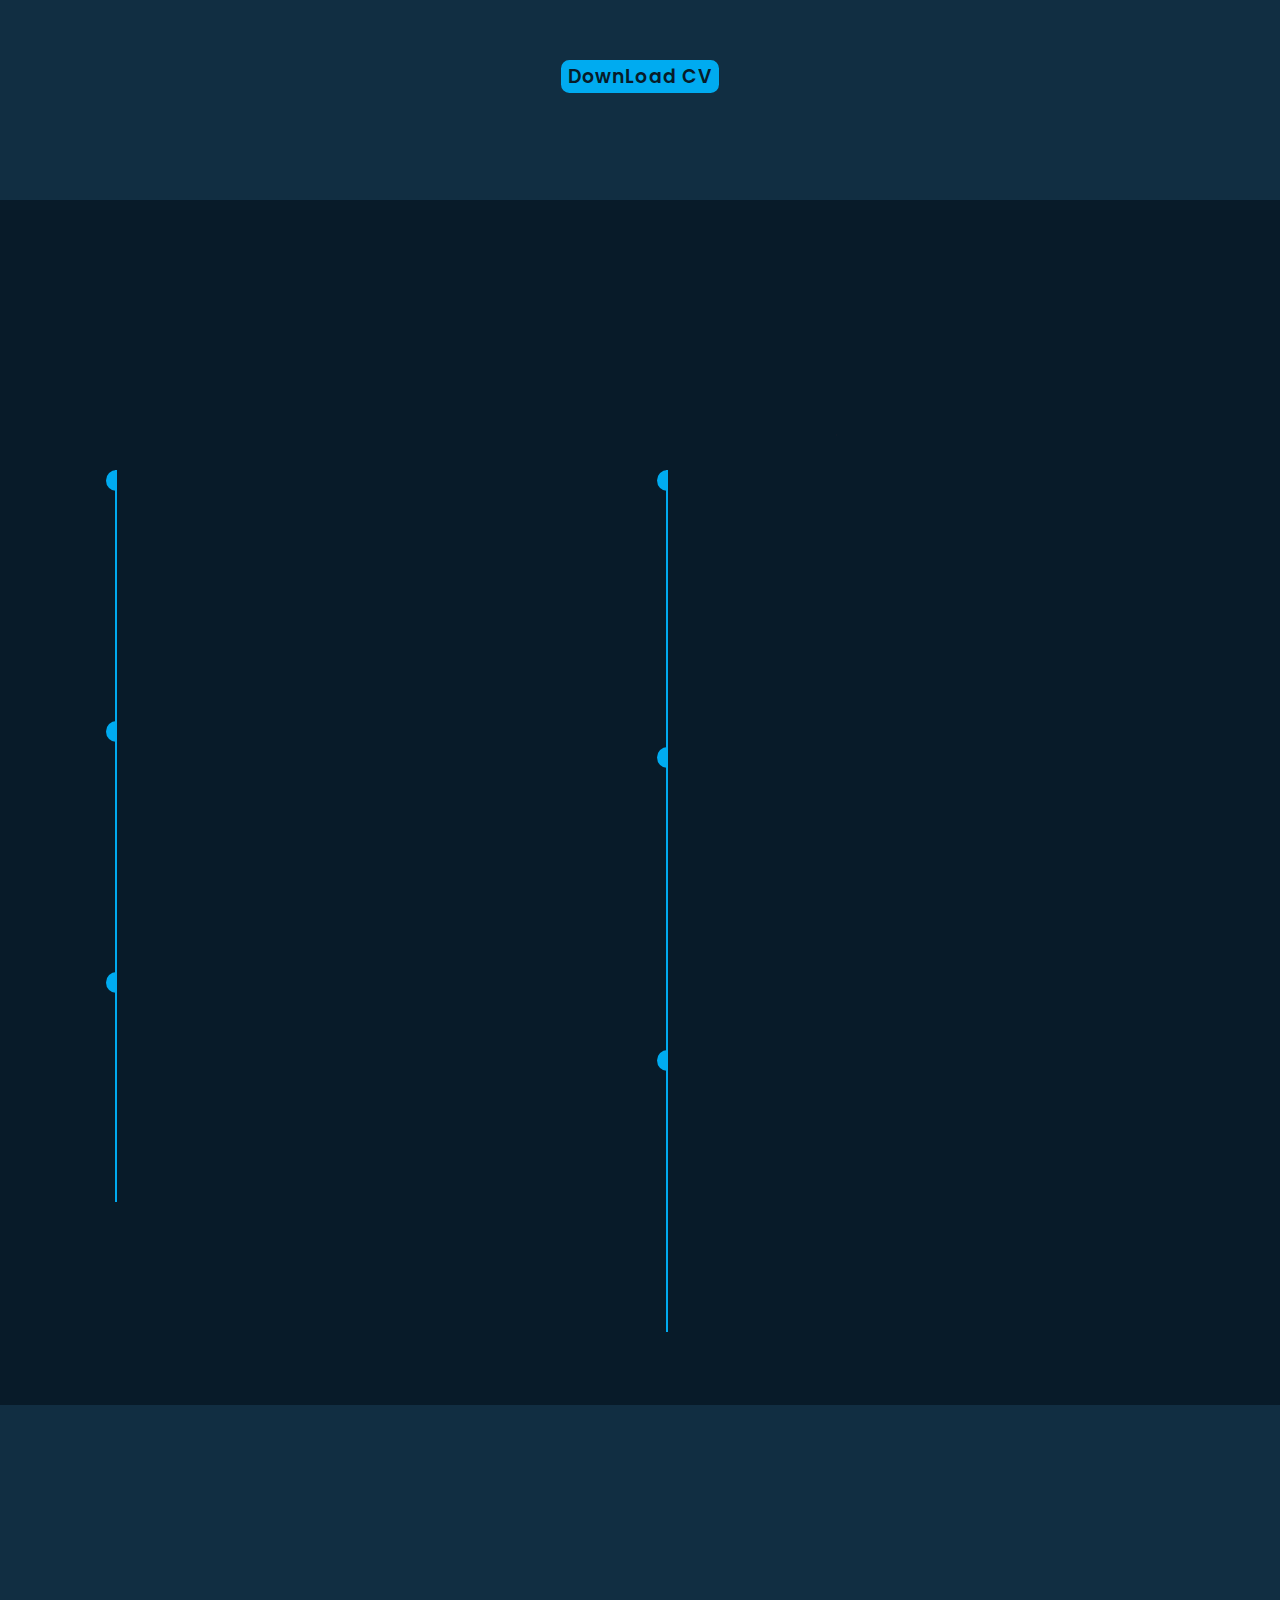
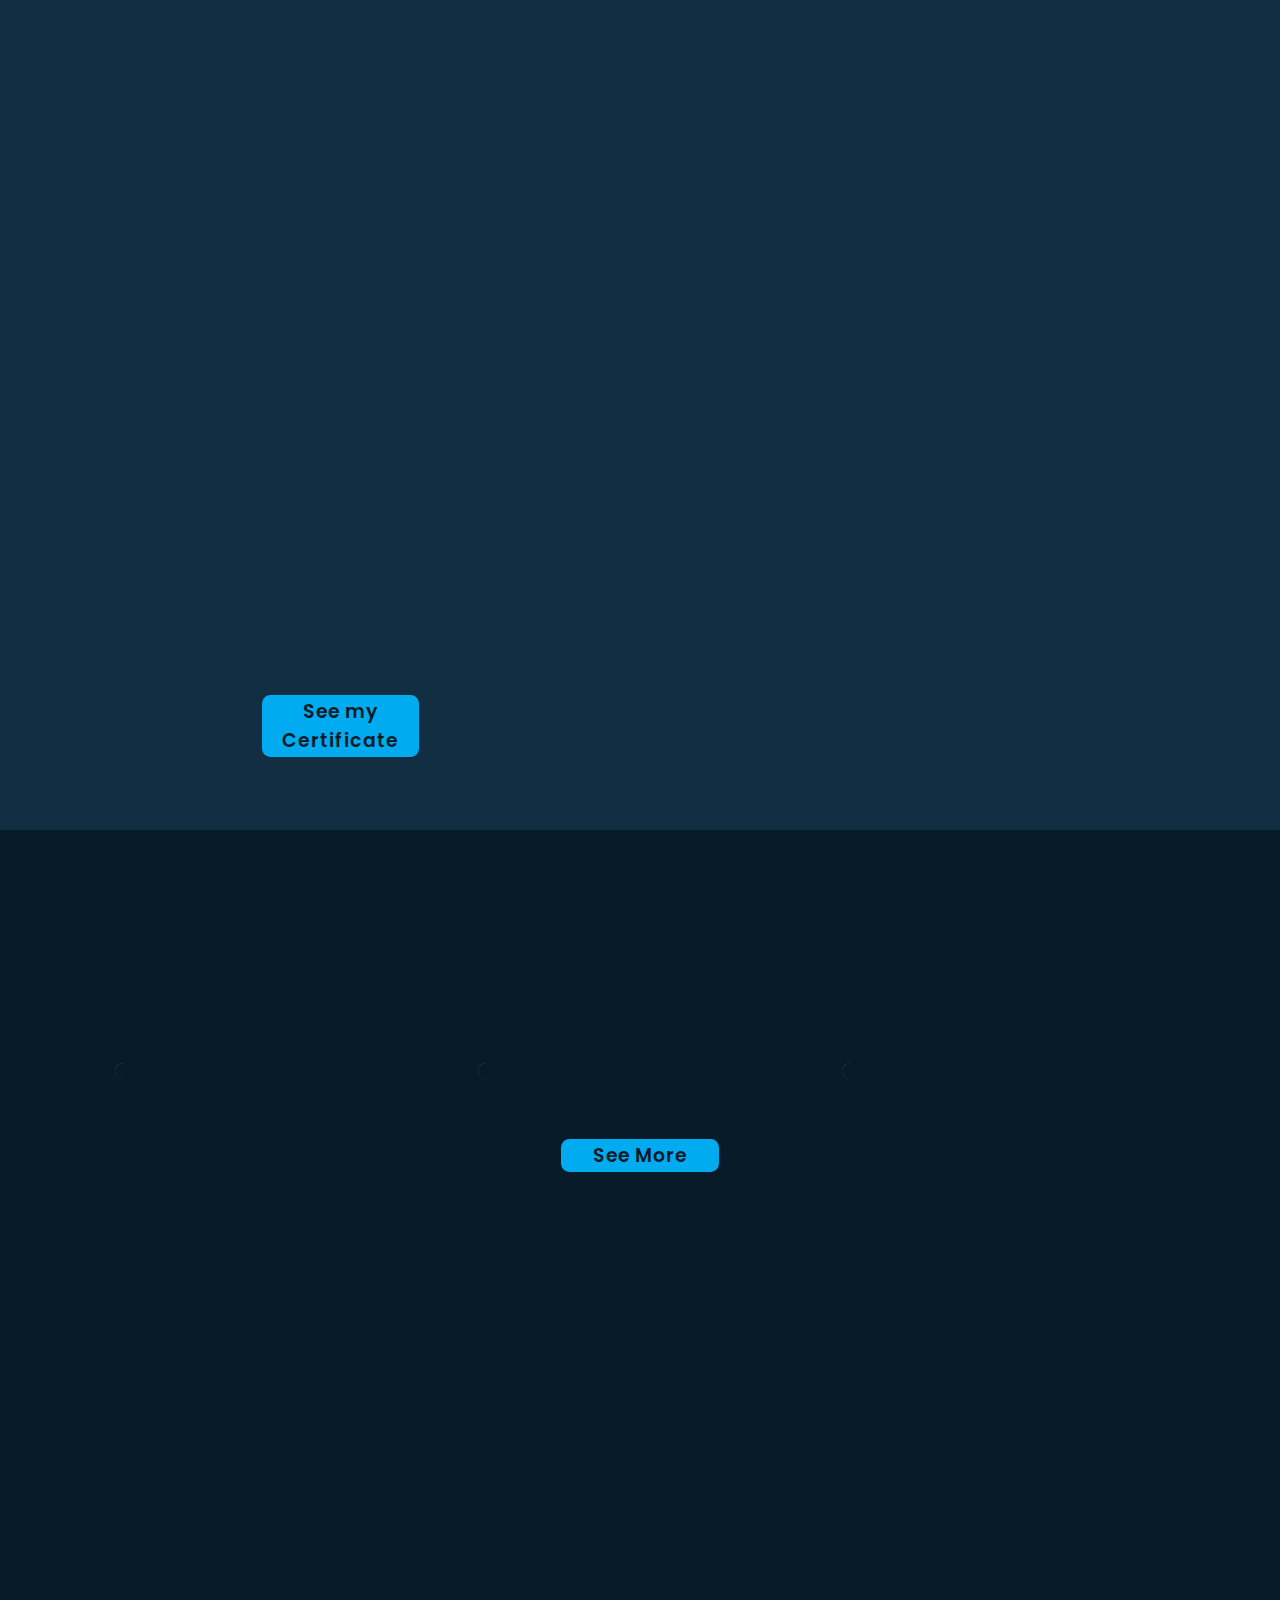
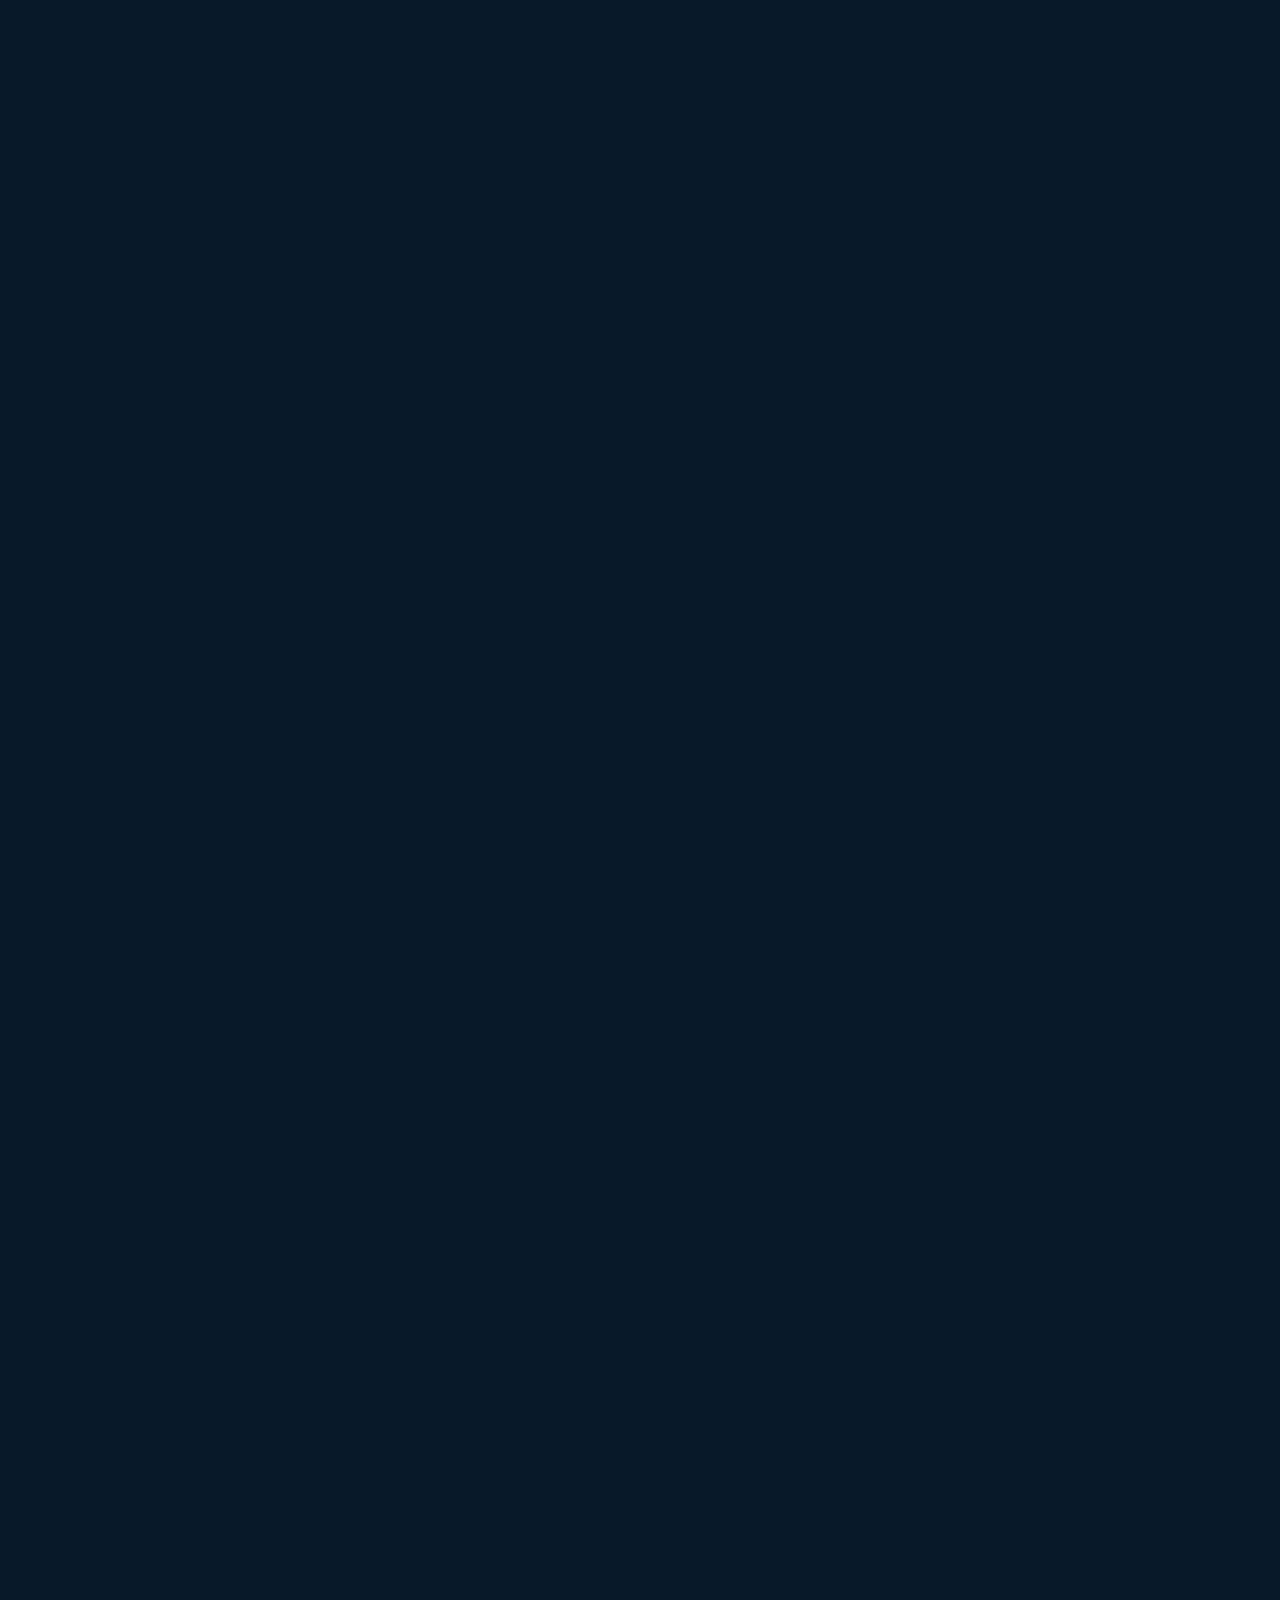
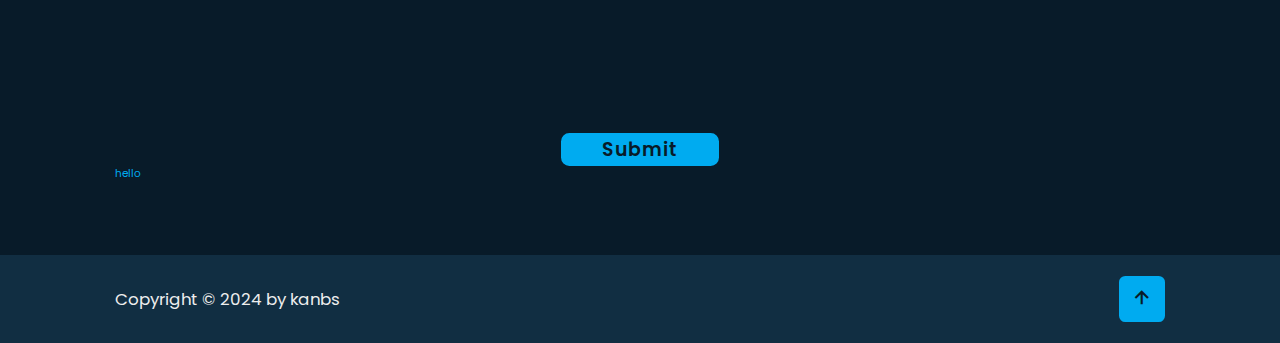
==== commit 2d5d2642: "done" ====
--- a/index.html
+++ b/index.html
@@ -264,6 +264,10 @@
                     </div>
                 </div>
             </div>
+        <div class="btn-box btns" style="text-align: center; margin-top: 35px; width: 450px;">
+            <a href="/portfilo-page/html/certificate.html" class="btn"> See my Certificate </a>
+            <span class="animate scroll" style="--i:6;"></span>
+        </div>
         </section>
     <!-- SKILL Desgin END-->
     <!-- Project page  Desgin START-->
@@ -321,16 +325,16 @@
     <!-- Contact us Desgin START-->
         <section class="contact" id="contact">
             <h2 class="heading"> Contact <span> Me! </span><span class="animate scroll" style="--i:1;"></span></h2>
-            <form action="#">
+            <form name="submit-to-google-sheet">
                 <div class="input-box">
 
                     <div class="input-field">
-                        <input type="number" placeholder="Mobile Number" required>
+                        <input type="number" name="phone" placeholder="Mobile Number" required>
                         <span class="focus"></span>
                     </div>
 
                     <div class="input-field">
-                        <input type="text" id="email" placeholder="Email Address" required>
+                        <input type="text" name="email" placeholder="Email Address" required>
                         <span class="focus"></span>
                     </div>
                     <span class="animate scroll" style="--i:3;"></span>
@@ -339,7 +343,7 @@
                 <div class="input-box">
                     
                     <div class="input-field" style="width: 100%;">
-                        <input type="text" placeholder="Full Name" required>
+                        <input type="text" name="Name" placeholder="Full Name" required>
                         <span class="focus"></span>
                     </div>
 
@@ -351,16 +355,17 @@
                 </div>
 
                 <div class="textarea-field">
-                    <textarea name="" id="message" cols="30" rows="10" placeholder="Your Message" required></textarea>
+                    <textarea name="message" cols="30" rows="10" placeholder="Your Message" required></textarea>
                     <span class="focus"></span>
                     <span class="animate scroll" style="--i:7;"></span>
                 </div>
 
                 <div class="btn-box btns">
-                    <button type="button" onclick="sendEmail()" class="btn"> Submit </button>
+                    <button type="submit"  class="btn"> Submit </button>
                     <span class="animate scroll" style="--i:9;"></span>
                 </div>
             </form>
+            <span id="msg"> hello </span>
         </section>
     <!-- Contact us Desgin END-->
 
@@ -379,5 +384,23 @@
         <script src="js/script2.js"></script>
         <script src="/portfilo-page/js/mixitup.min.js"></script>
         <script src="https://cdn.emailjs.com/dist/email.min.js"></script>
+        <script>
+            const scriptURL = 'https://script.google.com/macros/s/AKfycbxguih_hB_j-MstIHtXd0__2RK1psbeEpitjJ2qmP_OUAcxSsVWdCpx4HPtPldF6-VjOA/exec'
+            const form = document.forms['submit-to-google-sheet']
+            const msg = document.getElementById("msg")
+          
+            form.addEventListener('submit', e => {
+              e.preventDefault()
+              fetch(scriptURL, { method: 'POST', body: new FormData(form)})
+                .then(response => {
+                    msg.innerHTML = "Message sent successfully"
+                    setTimeout(function() {
+                        msg.innerHTML = " "
+                    },5000)
+                    form.reset()
+                })
+                .catch(error => console.error('Error!', error.message))
+            })
+          </script>
     </body>
 </html>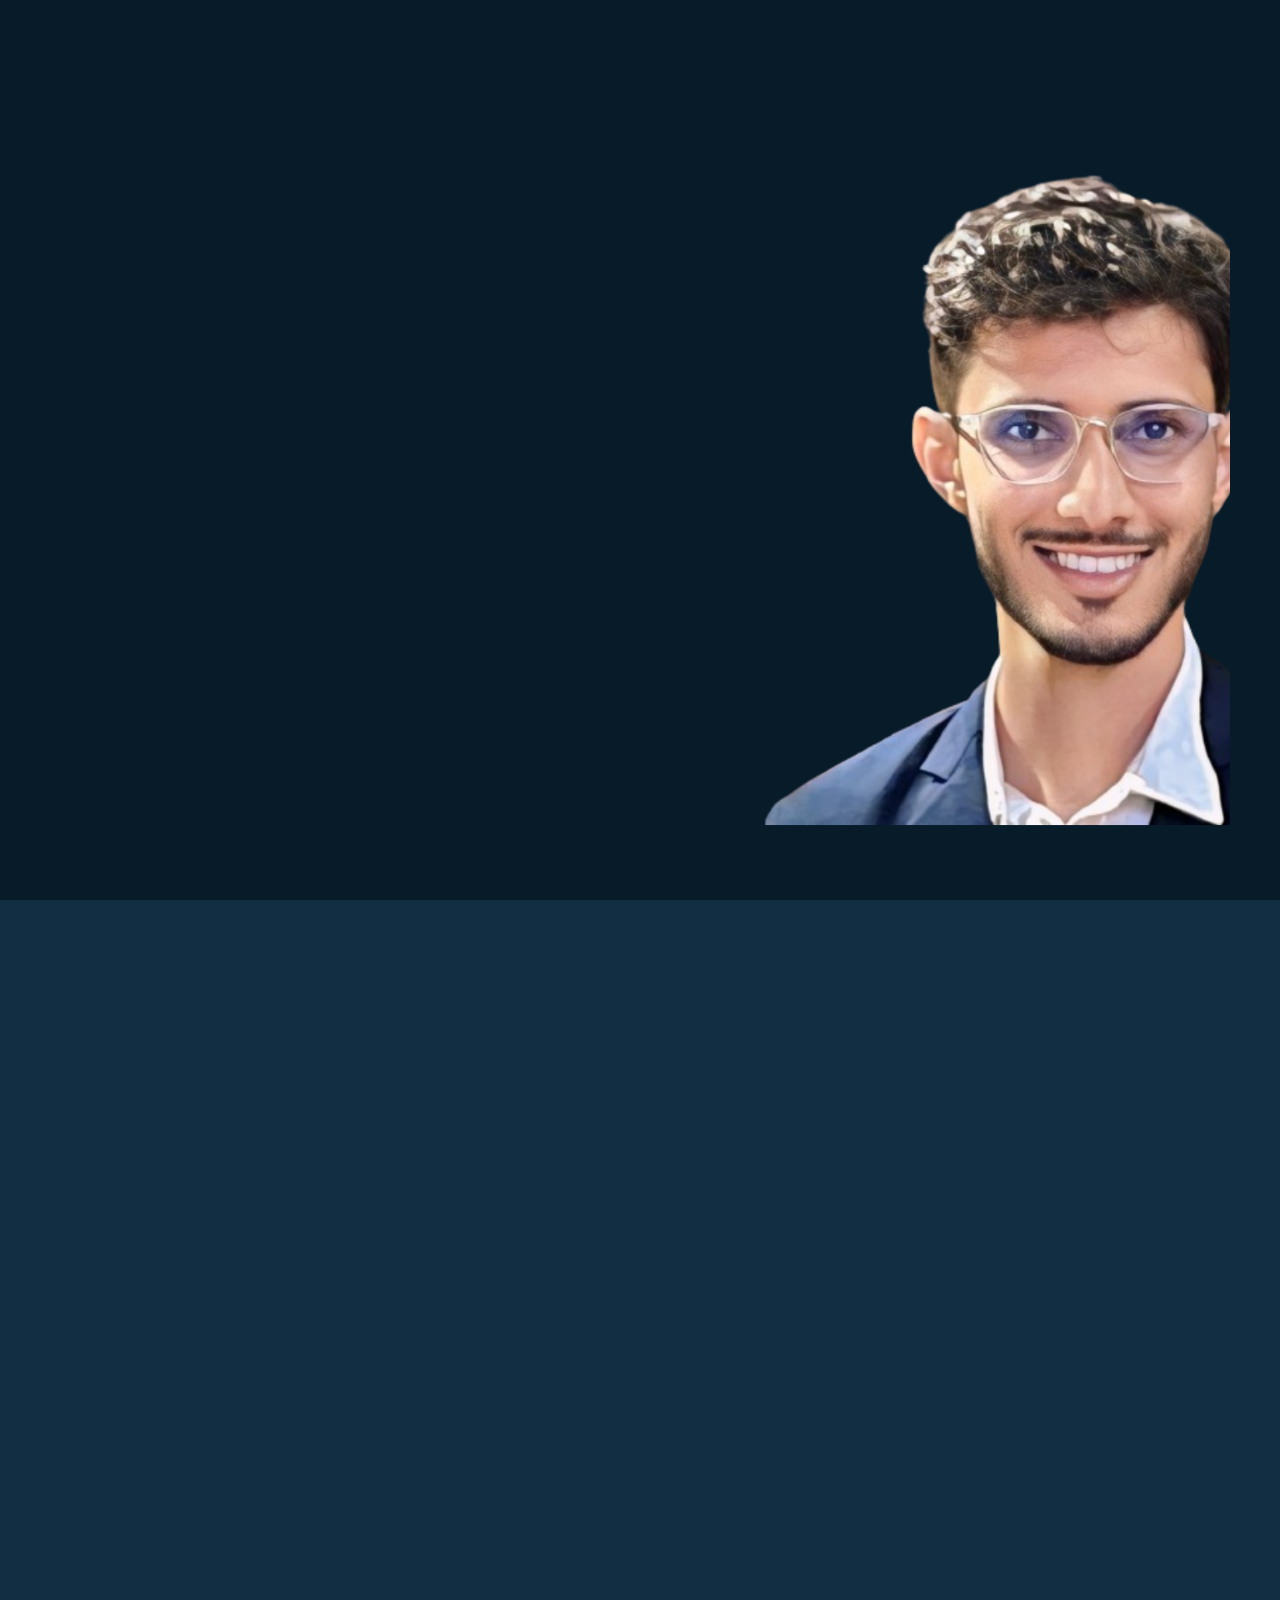
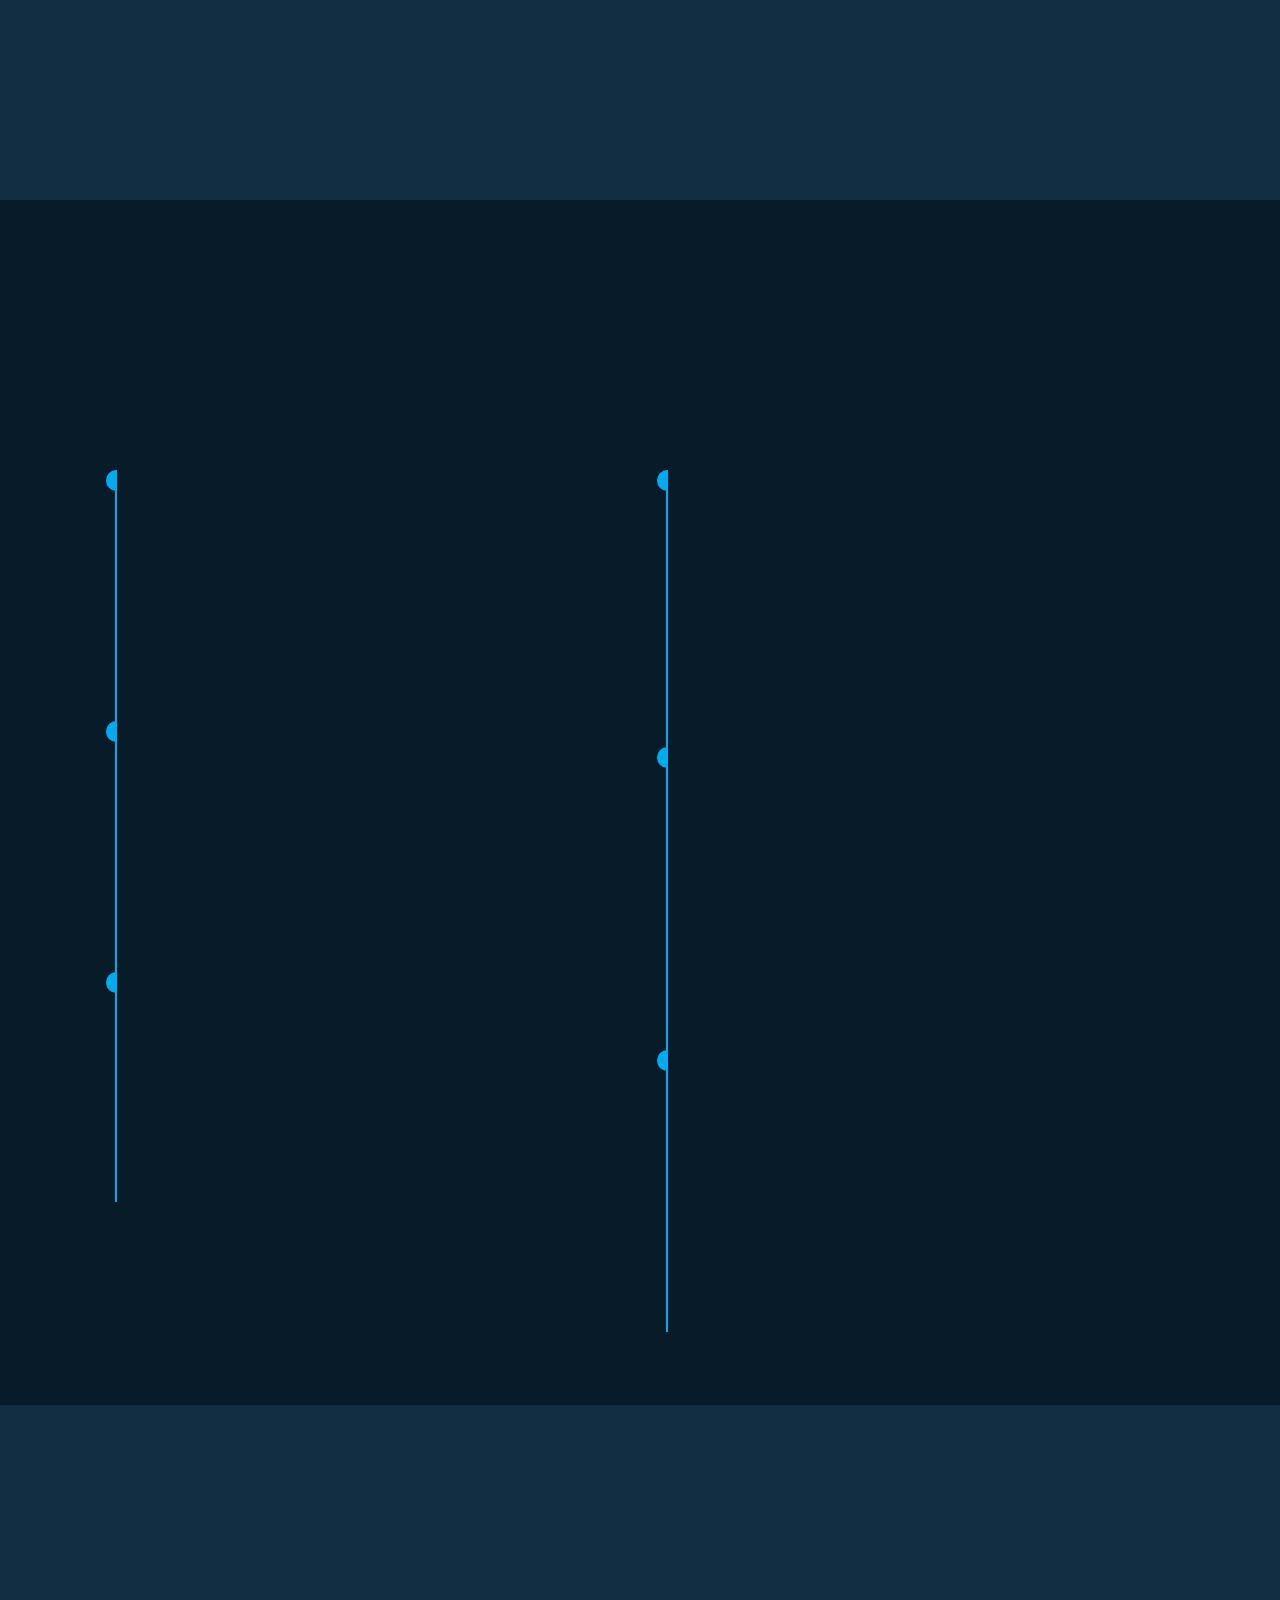
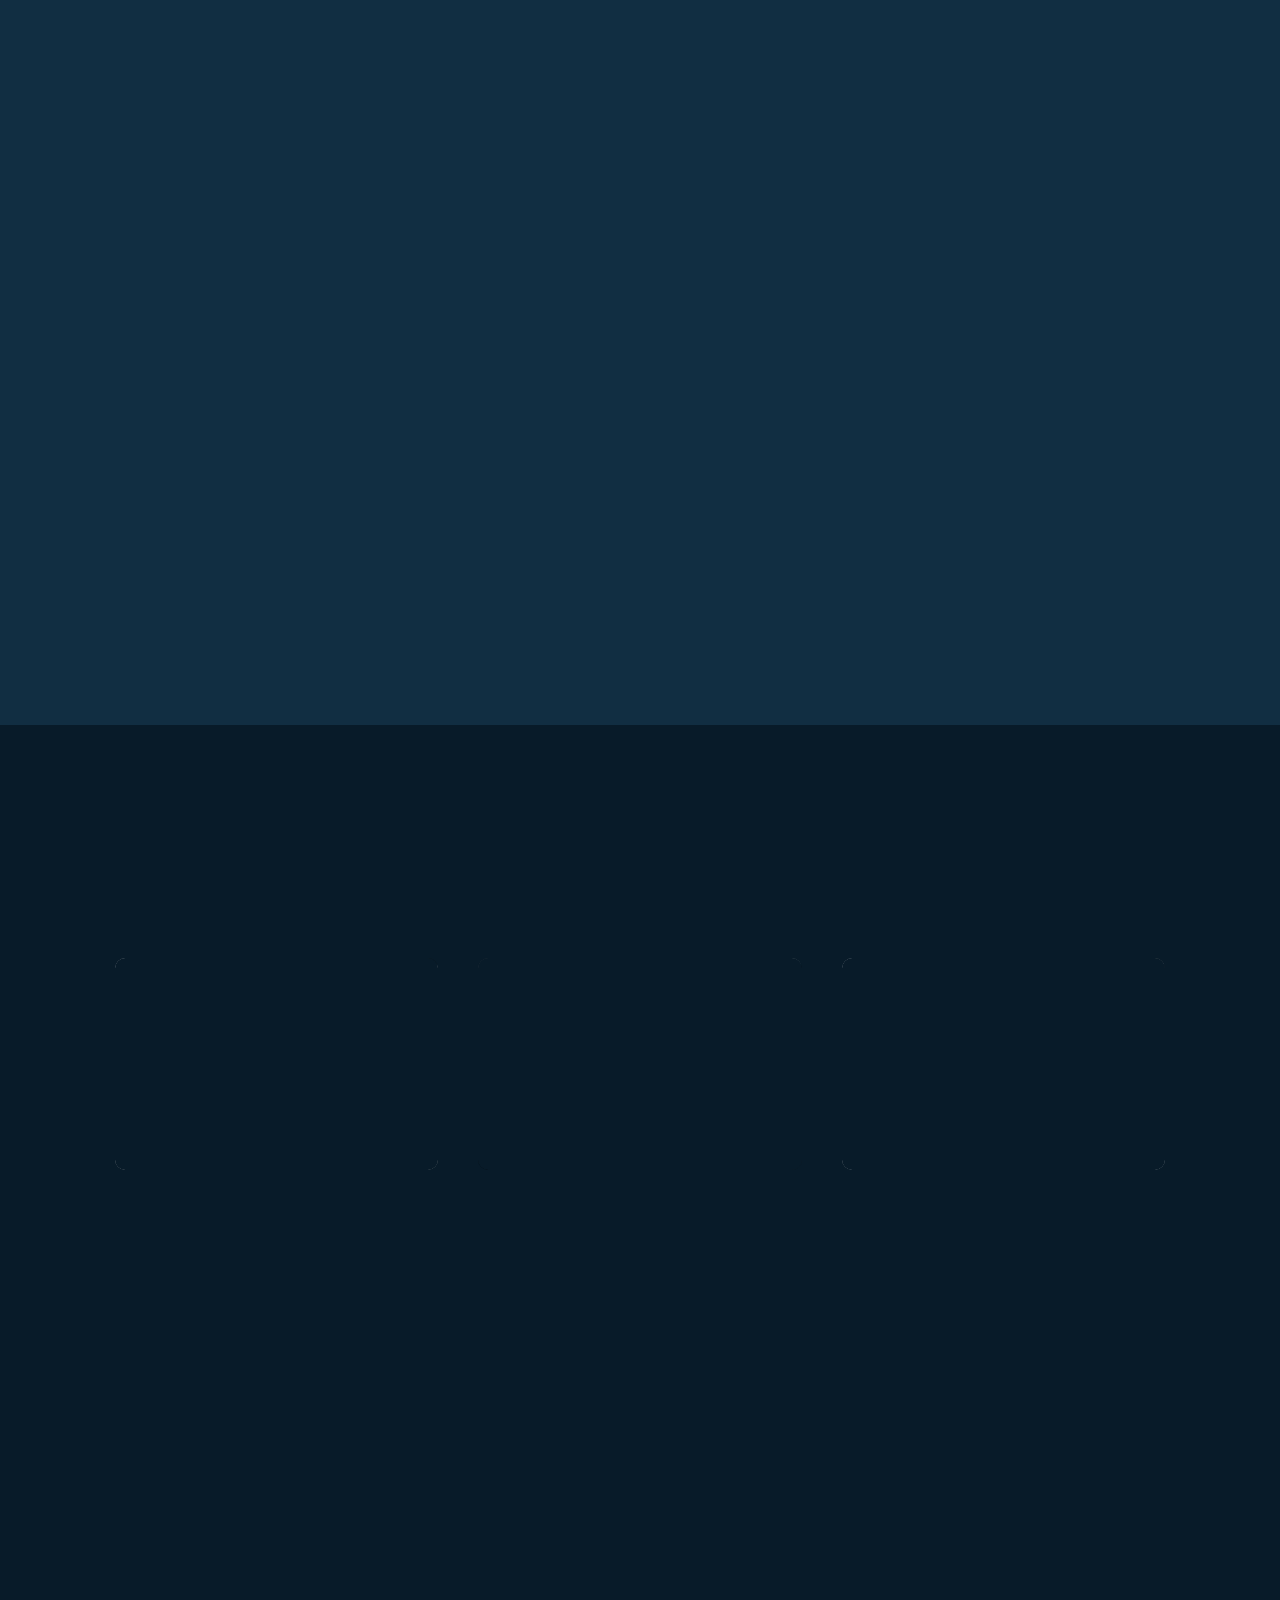
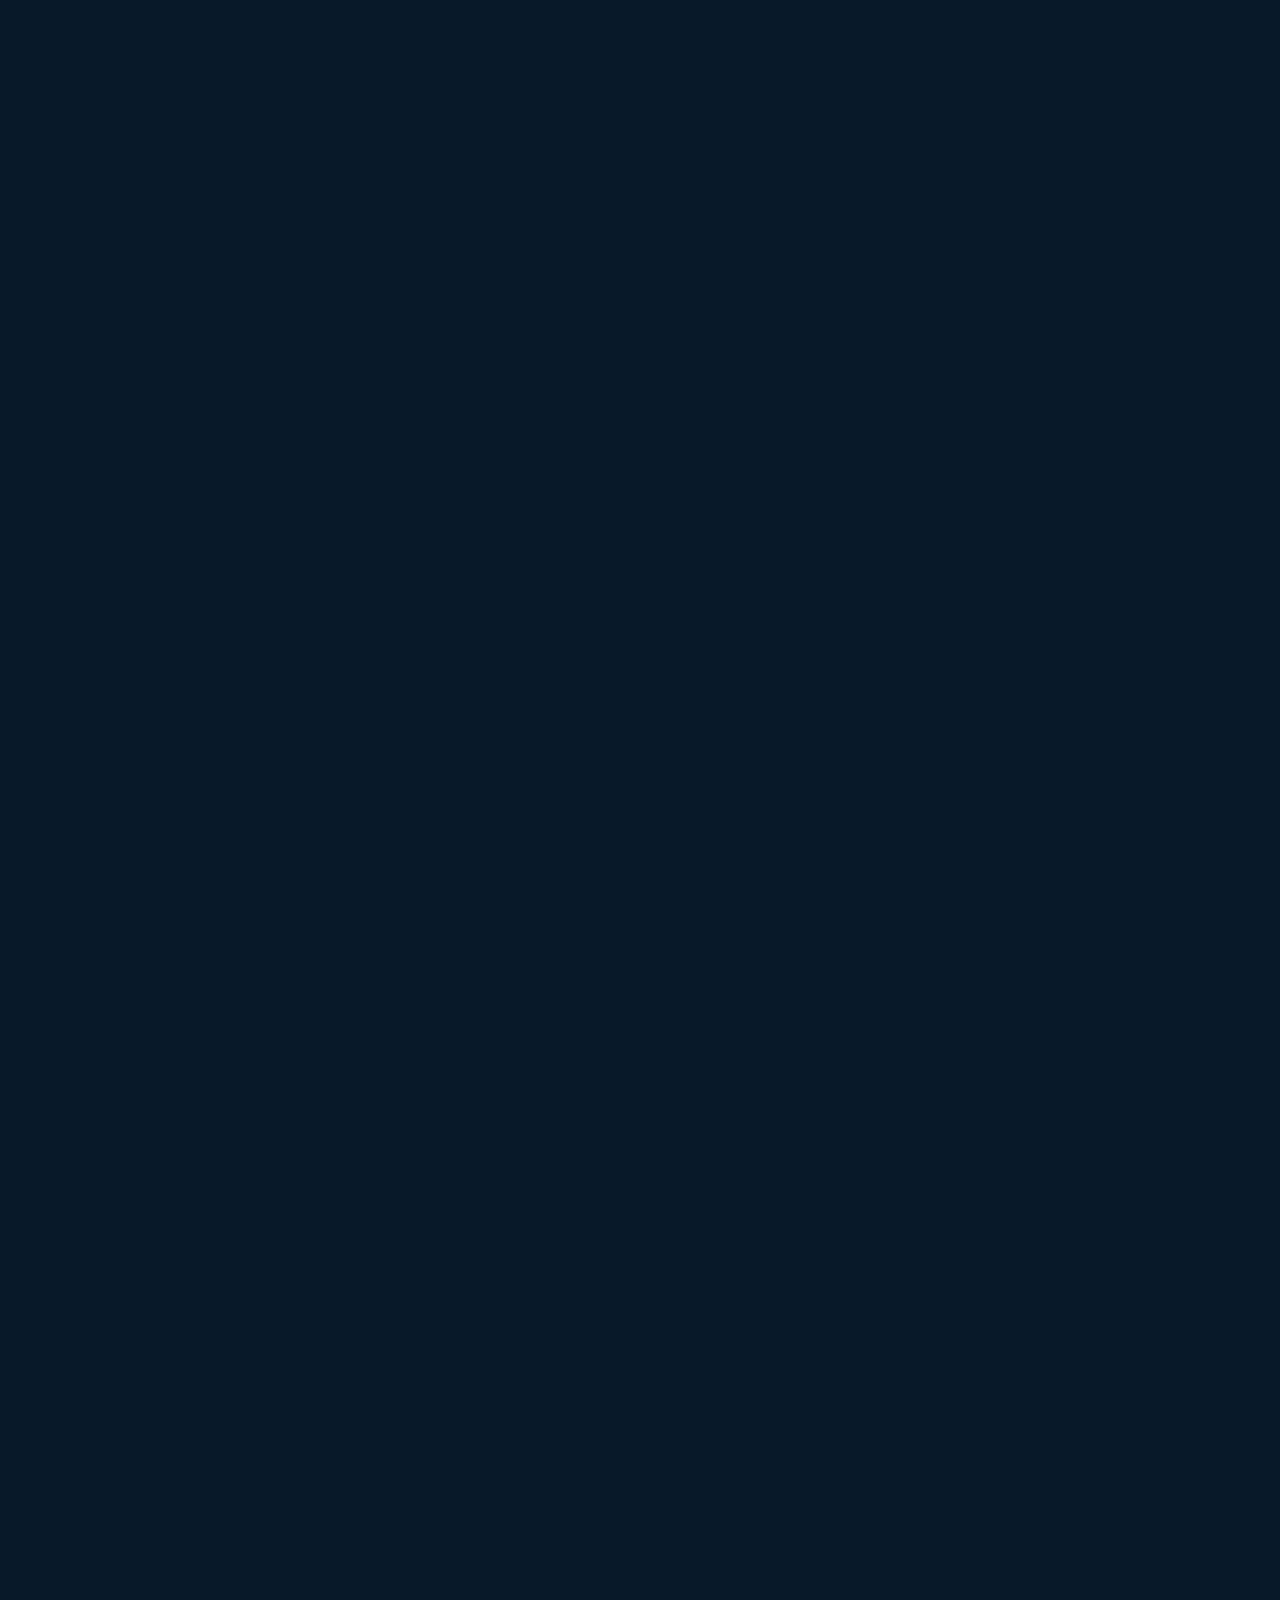
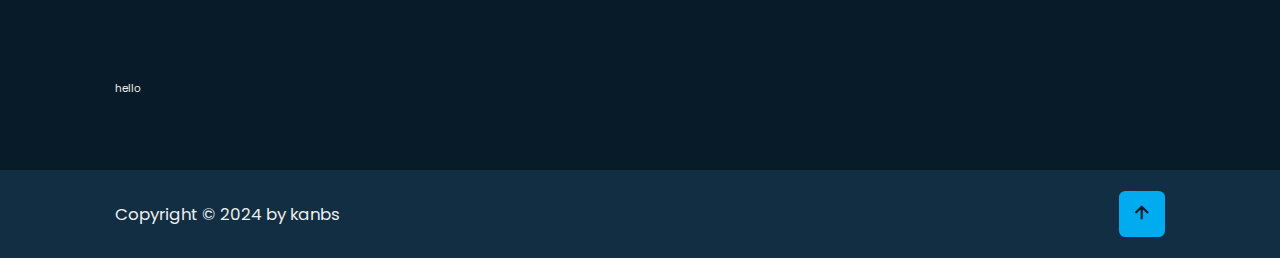
==== commit ca762438: "project" ====
--- a/index.html
+++ b/index.html
@@ -5,7 +5,8 @@
         <meta http-equiv="X-UA-Compatible" content="IE=edge">
         <meta name="viewport" content="width=device-width , initial-scale=1.0">
         <title> KANBS Portfolio </title>
-        <link rel="stylesheet" href="css/style1.css">
+        <link rel="stylesheet" href="/css/style.css">
+        <link rel="stylesheet" href="/css/style1.css">
         <!-- box icon import from boxicon  -->
         <link href='https://unpkg.com/boxicons@2.1.4/css/boxicons.min.css' rel='stylesheet'>
     </head>
@@ -52,7 +53,7 @@
                 <a href="#"><i class='bx bxl-github'></i></a>
                 <a href="#"><i class='bx bxl-twitter' ></i></a>
                 <a href="#"><i class='bx bxl-linkedin' ></i></a>
-                <span class="animate" style="--i:6;"></span>
+                <span class="animate" style="--i:7;"></span>
             </div>
 
             <div class="home-imgHover"></div>
@@ -216,10 +217,10 @@
                                 <div class="bar"><span></span></div>
                             </div>
 
-                            <div class="progress">
+                           <!-- <div class="progress">
                                 <h3> C <span> 43% </span> </h3>
                                 <div class="bar"><span></span></div>
-                            </div>
+                            </div> --> 
 
                             <div class="progress">
                                 <h3> C++ <span> 65% </span> </h3>
@@ -265,7 +266,7 @@
                 </div>
             </div>
         <div class="btn-box btns" style="text-align: center; margin-top: 35px; width: 450px;">
-            <a href="/portfilo-page/html/certificate.html" class="btn"> See my Certificate </a>
+            <a href="/html/certificate.html" class="btn"> See my Certificate </a>
             <span class="animate scroll" style="--i:6;"></span>
         </div>
         </section>
@@ -278,7 +279,7 @@
         <div class="work_holder">    
             <div class="work-list">
                 <div class="work">
-                    <img src="/portfilo-page/images/work-1.jpg">
+                    <img src="/images/work1.jpg">
                     <div class="layer">
                         <h3>blood donation app</h3>
                         <p> Lorem ipsum dolor sit amet consectetur adipisicing 
@@ -289,7 +290,7 @@
                 </div>
 
                 <div class="work">
-                    <img src="/portfilo-page/images/gf.png">
+                    <img src="/images/work2.jpg">
                     <div class="layer">
                         <h3>blood donation app</h3>
                         <p> Lorem ipsum dolor sit amet consectetur adipisicing 
@@ -300,7 +301,7 @@
                 </div>
 
                 <div class="work">
-                    <img src="/portfilo-page/images/work3.jpg">
+                    <img src="/images/work3.jpg">
                     <div class="layer">
                         <h3>blood donation app</h3>
                         <p> Lorem ipsum dolor sit amet consectetur adipisicing 
@@ -312,7 +313,7 @@
             </div>
             
             <div class="btn-box btns" style="text-align: center;">
-                <a href="/portfilo-page/html/project.html" class="btn"> See More </a>
+                <a href="html/project.html" class="btn"> See More </a>
                 <span class="animate scroll" style="--i:6;"></span>
             </div>
             
@@ -381,9 +382,7 @@
         </footer>
 
     <!-- Footer us Desgin START-->
-        <script src="js/script2.js"></script>
-        <script src="/portfilo-page/js/mixitup.min.js"></script>
-        <script src="https://cdn.emailjs.com/dist/email.min.js"></script>
+        <script src="/js/script2.js"></script>
         <script>
             const scriptURL = 'https://script.google.com/macros/s/AKfycbxguih_hB_j-MstIHtXd0__2RK1psbeEpitjJ2qmP_OUAcxSsVWdCpx4HPtPldF6-VjOA/exec'
             const form = document.forms['submit-to-google-sheet']
--- a/css/style.css
+++ b/css/style.css
@@ -0,0 +1,1084 @@
+@import url('https://fonts.googleapis.com/css2?family=Poppins:wght@300;400;500;600;700;800;900&display=swap');
+
+*{
+    margin: 0;
+    padding: 0;
+    box-sizing: border-box;
+    text-decoration: none;
+    border: none;
+    outline: none;
+    scroll-behavior: smooth;
+    font-family: 'Poppins', sans-serif;
+}
+
+:root {
+    --bg-color : #081b29;
+    --second-bg-color : #112e42;
+    --text-color : #ededed;
+    --main-color : #00abf0;
+}
+
+html {
+    font-size: 65.5%;
+    overflow-x : hidden;
+}
+
+body {
+    background: var(--bg-color);
+    color: var(--text-color);
+}
+
+.header {
+    position: fixed;
+    top: 0;
+    left: 0;
+    width: 100%;
+    padding: 2rem 9%;
+    background: transparent;
+    display: flex;
+    justify-content: space-between;
+    align-items: center;
+    z-index: 100;
+    transition: .3s;
+}
+
+.header.sticky {
+    background: var(--bg-color);
+}
+
+.logo {
+    position: relative;
+    font-size: 2.5rem;
+    color: var(--text-color);
+    font-weight: 600;
+}
+
+.navbar {
+    position: relative;
+}
+ 
+.navbar a {
+    font-size: 1.7rem;
+    color: var(--text-color);
+    font-weight: 500;
+    margin-left: 3.5rem;
+    transition: .3s;
+}
+
+.navbar a:hover,
+.navbar a.active {
+    color: var(--main-color);
+}
+
+#menu-icon {
+    font-size: 3.6rem;
+    color: var(--text-color);
+    cursor: pointer;
+    display: none;
+}
+
+section {
+    min-height: 100vh;
+    padding: 10rem 9% 2rem;
+}
+
+.home{
+     display: flex;
+     align-items: center;
+     padding: 0 9%;
+     background: url('/images/home.png' ) no-repeat;
+     background-size: cover;
+     background-position: center;
+}
+
+.home-content {
+    max-width: 60rem;
+    z-index: 99;
+}
+
+.home-content h1 {
+    position: relative;
+    display: inline-block;
+    font-size: 5.6rem;
+    font-weight: 700;
+    line-height: 1.3;
+}
+
+.home-content h1 span {
+    color: var(--text-color);
+}
+
+.home-content .text-animate{
+    position: relative;
+    width: 36.8rem;
+}
+
+.home-content .text-animate h3 {
+    position: relative; 
+    font-size: 3.5rem;
+    font-weight: bolder;
+    margin-top: 5px ;
+    /*text-decoration: var(--main-color) solid underline 5px;
+    text-underline-offset: 10px;*/
+    
+}
+
+.home-content .text-animate h3::before {
+    content: 'Web Developer';
+    color: var(--main-color);
+    animation: words 20s infinite;
+    -webkit-text-stroke: 1px var(--main-color);
+    color: transparent;
+}
+
+.home-content .text-animate h3::after {
+    content: ' ';
+    background-color: var(--bg-color);
+    position: absolute;
+    width: calc(100% + 4px);
+    height: 100%;
+    border-left: 3px solid var(--bg-color);
+    right: -8px;
+    animation: cursor 0.6s infinite , typing 20s steps(14) infinite;
+}
+
+.home-content p {
+    position: relative;
+    font-size: 1.6rem;
+    margin: 2rem 0 4rem;
+}
+
+.btn-box{
+    position: relative;
+    display: flex;
+    justify-content: space-between;
+    width: 34.5rem;
+    height: 5rem;
+}
+
+.btn-box .btn{
+    position: relative;
+    display: inline-flex;
+    justify-content: center;
+    align-items: center;
+    width: 15rem;
+    height: 100%;
+    background: var(--main-color);
+    border: .2rem solid var(--main-color);
+    border-radius: .8rem;
+    font-size: 1.8rem;
+    font-weight: 600;
+    letter-spacing: .1rem;
+    color: var(--bg-color);
+    z-index: 1;
+    overflow: hidden;
+    transition: .5s;
+}
+
+.btn-box .btn:hover {
+    color: var(--main-color);
+}
+
+.btn-box .btn:nth-child(2){
+    background: transparent;
+    color: var(--main-color);
+}
+
+.btn-box .btn:nth-child(2):hover{
+    color: var(--bg-color);
+}
+
+.btn-box .btn:nth-child(2)::before {
+    background: var(--main-color);
+}
+
+.btn-box .btn::before {
+    content: '';
+    position: absolute;
+    top: 0;
+    left: 0;
+    width: 0%;
+    height: 100%;
+    background:var(--bg-color);
+    z-index: -1;
+    transition: .5s;
+}
+
+.btn-box .btn:hover::before {
+    width: 100%;
+}
+
+.home-sci {
+    position: absolute;
+    bottom: 4rem;
+    width: 170px;
+    display: flex;
+    justify-content: space-between;
+}
+
+.home-sci a {
+    position: relative;
+    display: inline-flex;
+    justify-content: center;
+    align-items: center;
+    width: 40px;
+    height: 40px;
+    background: transparent;
+    border: .2rem solid var(--main-color);
+    border-radius: 50%;
+    font-size: 20px;
+    color: var(--main-color);
+    z-index: 1;
+    overflow: hidden;
+}
+
+.home-sci a:hover {
+    color: var(--bg-color);
+}
+
+.home-sci a::before {
+    content: '';
+    position: absolute;
+    top: 0;
+    left: 0;
+    width: 0%;
+    height: 100%;
+    background:var(--main-color);
+    z-index: -1;
+    transition: 0.5s;
+}
+
+.home-sci a:hover::before {
+    width: 100%;
+    
+}
+
+.home-imgHover {
+    position: absolute; 
+    top: 0;
+    right: 0;
+    width: 45%;
+    height: 100%;
+    background: transparent;
+    /*border: 2px solid red;*/
+    transition: 3s;
+}
+
+.home-imgHover:hover {
+    background: var(--bg-color) ;
+    opacity: .8;
+}
+
+.about {
+    display: flex;
+    justify-content: center;
+    align-items: center;
+    flex-direction: column;
+    gap: 2rem;
+    background: var(--second-bg-color);
+    padding-bottom: 6rem;
+}
+
+.heading {
+    position: relative;
+    font-size: 5rem;
+    margin-bottom: 3rem;
+    text-align: center; 
+}
+
+span {
+    color: var(--main-color);
+}
+
+.about-img {
+    position: relative;
+    width: 25rem;
+    height: 25rem;
+    border-radius: 50%;
+    display: flex;
+    justify-content: center;
+    align-items: center;
+}
+
+.about-img img {
+    width: 90%;
+    border-radius: 50%;
+    border: .2rem solid var(--main-color);
+}
+
+.about-img .circle-spin {
+    position: absolute;
+    top: 50%;
+    left: 50%;
+    transform: translate(-50% , -50% ) rotate(0);
+    width: 100%;
+    height: 100%;
+    border-radius: 50%;
+    border-top: .2rem solid transparent;
+    border-bottom: .2rem solid transparent;
+    border-left: .2rem solid var(--main-color);
+    border-right: .2rem solid var(--main-color);
+    animation: aboutSpinner 8s linear infinite;
+}
+
+.about-content {
+    text-align: center;
+}
+
+.about-content h3 {
+    position: relative;
+    display: inline-block;
+    font-size: 2.6rem;
+}
+
+.about-content .text-animate::before {
+    content: 'Web Developer';
+    color: var(--main-color);
+    animation: words 20s infinite;
+}
+
+.about-content .text-animate::after {
+    content: ' ';
+    background-color: var(--second-bg-color);
+    position: absolute;
+    width: calc(100% + 4px);
+    height: 100%;
+    border-left: 3px solid var(--second-bg-color);
+    right: -8px;
+    animation: cursor 0.6s infinite , typing 20s steps(14) infinite;
+}
+
+.about-content p {
+    position: relative;
+    font-size: 1.6rem;
+    margin: 2rem 0 3rem;
+}
+
+.btn-box.btns {
+    display: inline-block;
+    width: 15rem;
+}
+
+.btn-box.btns a::before {
+    background: var(--second-bg-color);
+}
+
+.education {
+    display: flex;
+    justify-content: center;
+    align-items: center;
+    flex-direction: column;
+    min-height: auto;
+    padding-bottom: 5rem;
+
+}
+
+.education .education-row {
+    display: flex;
+    flex-wrap: wrap;
+    gap: 5rem;
+}
+
+.education .education-column {
+    flex: 1 1 40rem;
+}
+
+.education-column .title {
+    position: relative;
+    display: inline-block;
+    font-size: 2.5rem;
+    margin: 0 0 1.5rem 2rem;
+}
+
+.education-column .education-box {
+    position: relative;
+    border-left: .2rem solid var(--main-color);
+}
+
+.education-box .education-content {
+    position: relative;
+    padding-left: 2rem;
+}
+
+.education-box .education-content::before {
+    content: '';
+    position: absolute;
+    top: 0;
+    left: -1.1rem; 
+    width: 2rem ;
+    height: 2rem ;
+    background:var(--main-color);
+    border-radius: 50%;
+} 
+
+.education-content .content {
+    position: relative;
+    padding: 1.5rem;
+    border: .2rem solid var(--main-color);
+    border-radius: .6rem;
+    margin-bottom: 2rem;
+    overflow: hidden;
+}
+
+.education-content .content::before {
+    content: '';
+    position: absolute;
+    top: 0;
+    left: 0;
+    width: 0%;
+    height: 100%;
+    background:var(--second-bg-color);
+    z-index: -1;
+    transition: .5s;
+}
+
+.education-content .content:hover::before {
+    width: 100%;
+}
+
+.education-content .content .year {
+    font-size: 1.5rem;
+    color: var(--main-color);
+    padding-bottom: .5rem;
+}
+
+.education-content .content .year i {
+    padding-right: .5rem;
+}
+
+.education-content .content h3 {
+    font-size: 2rem;
+}
+
+.education-content .content p {
+    font-size: 1.6rem;
+    padding-top: .5rem;
+} 
+
+.skills {
+    min-height: auto;
+    padding-bottom: 7rem;
+    background: var(--second-bg-color);
+}
+
+.skills h2 {
+    display: inline-block;
+    left: 50%;
+    transform:translateX(-50%);
+}
+
+.skills .skills-row {
+    display: flex;
+    flex-wrap: wrap;
+    gap: 5rem;
+}
+
+.skills-row .skills-column {
+    flex: 1 1 40rem;
+}
+
+.skills-column .title {
+    position: relative;/*imp*/
+    display: inline-block;/*imp*/
+    font-size: 2.5rem;
+    margin: 0 0 1.5rem;
+}
+
+.skills-box .skills-content {
+    position: relative;
+    border: .2rem solid var(--main-color);
+    border-radius: .6rem;
+    padding: .5rem 1.5rem;
+    z-index: 1;
+    overflow: hidden;
+}
+
+.skills-column .skills-box {
+    position: relative;/*imp*/
+}
+.skills-box .skills-content::before {
+    content: '';
+    position: absolute;
+    top: 0;
+    left: 0;
+    width: 0%;
+    height: 100%;
+    background:var(--bg-color);
+    z-index: -1;
+    transition: .5s;
+}
+
+.skills-box .skills-content:hover::before {
+    width: 100%;
+} 
+
+.skills-content .progress {
+    padding: 1rem 0;
+}
+
+.skills-content .progress h3 {
+    font-size: 1.7rem;
+    display: flex;
+    justify-content: space-between;
+}
+
+.skills-content .progress h3 span {
+    color: var(--text-color);
+}
+
+.skills-content .progress .bar {
+    height: 2.5rem;
+    border-radius: .6rem;
+    border: .2rem solid var(--main-color);
+    padding: .5rem;
+    margin: 1rem 0;
+}
+
+.skills-content .progress .bar span {
+    display: block;
+    height: 100%;
+    border-radius: .3rem;
+    background: var(--main-color);
+}
+
+.skills-column:nth-child(1) .skills-content .progress:nth-child(1) .bar span {
+    width: 90%; 
+}
+
+.skills-column:nth-child(1) .skills-content .progress:nth-child(2) .bar span {
+    width: 65%; 
+}
+
+.skills-column:nth-child(1) .skills-content .progress:nth-child(3) .bar span {
+    width: 10%; 
+}
+
+.skills-column:nth-child(1) .skills-content .progress:nth-child(4) .bar span {
+    width: 50%; 
+}
+
+/*.skills-column:nth-child(1) .skills-content .progress:nth-child(5) .bar span {
+    width: 43%; 
+}*/
+
+.skills-column:nth-child(1) .skills-content .progress:nth-child(6) .bar span {
+    width: 65%; 
+}
+
+.skills-column:nth-child(2) .skills-content .progress:nth-child(1) .bar span {
+    width: 55%; 
+}
+
+.skills-column:nth-child(2) .skills-content .progress:nth-child(2) .bar span {
+    width: 76%; 
+}
+
+.skills-column:nth-child(2) .skills-content .progress:nth-child(3) .bar span {
+    width: 90%; 
+}
+
+.skills-column:nth-child(2) .skills-content .progress:nth-child(4) .bar span {
+    width: 35%; 
+}
+
+.skills-column:nth-child(2) .skills-content .progress:nth-child(5) .bar span {
+    width: 69%; 
+}
+
+.project_container {
+    padding-top: 1rem;
+}
+
+.project_filter {
+    display: flex;
+    justify-content: center;
+    align-items: center;
+    column-gap: .75rem;
+    margin-bottom: 2rem;
+}
+
+.project_item {
+    cursor : pointer;
+    color: var(--main-color);
+    padding: .25rem .75rem;
+    font-weight: 700;
+    border-radius: .5rem;
+}
+
+.project_card {
+    background-color: var(--second-bg-color);
+    padding: 1rem;
+    border-radius: .75rem;
+}
+
+.project_img {
+    border-radius: 1rem;
+    margin-bottom: .75rem;
+}
+
+.project_title {
+    font-size: 3rem;
+    font-weight:500 ;
+    margin: .25rem;
+}
+
+.project_button {
+    width: max-content;
+    color: var(--main-color);
+    font-size: 2rem;
+    display: flex;
+    align-items: center;
+    column-gap: .25rem;
+}
+ 
+.project_card .project_button:hover .project_icon {
+    transform: translateX(.25rem);
+}
+
+.porject_icon {
+    font-size: 1rem;
+    transition: .4s;
+}
+
+.active-project {
+    background-color: var(--main-color);
+    color: var(--text-color);
+}
+
+.contact {
+    min-height: auto;
+    padding-bottom: 7rem;
+}
+
+.contact h2 {
+    display: inline-block;
+    left: 50%;
+    transform: translateX(-50%);
+}
+
+.contact form {
+    max-width: 70rem;
+    margin: 0 auto;
+    text-align: center;
+}
+
+.contact form .input-box {
+    position: relative;
+    display: flex;
+    justify-content: space-between;
+    flex-wrap: wrap;
+}
+
+.contact form .input-box .input-field {
+    position: relative;
+    width: 49%;
+    margin: .8rem 0;
+}
+
+.contact form .input-box .input-field input , .contact form .textarea-field textarea {
+    width:100%;
+    height: 100%;
+    padding: 1.5rem;
+    font-size: 1.6rem;
+    color: var(--text-color);
+    background: transparent;
+    border-radius: .6rem;
+    border: .2rem solid var(--main-color);
+}
+
+.contact form .input-box .input-field input::placeholder , .contact form .textarea-field textarea::placeholder {
+    color: var(--text-color);
+} 
+
+.contact form .focus {
+    position: absolute;
+    top: 0;
+    left: 0;
+    width: 0%;
+    height: 100%;
+    background:var(--second-bg-color);
+    border-radius: .6rem;
+    z-index: -1;
+    transition: .5s;
+}
+
+.contact form .input-box .input-field input:focus~.focus , .contact form .input-box .input-field input:valid~.focus {
+    width: 100%;
+}
+
+.contact form .textarea-field textarea:focus~.focus, .contact form .textarea-field textarea:valid~.focus{
+    width: 100%;
+}
+
+.contact form .textarea-field {
+    position: relative;
+    margin: .8rem 0 2.7rem;
+    display: flex;
+}
+
+.contact form .textarea-field textarea {
+    resize: none;
+}
+
+.contact form .btn-box.btns .btn {
+    cursor: pointer;
+}  
+
+.footer {
+    display: flex;
+    justify-content: space-between;
+    align-items: center;
+    flex-wrap: wrap;
+    padding: 2rem 9%;
+    background: var(--second-bg-color);
+}
+
+.footer-text,
+.footer-iconTop {
+    position: relative;
+}
+
+.footer-text p {
+    font-size: 1.6rem;
+}
+
+.footer-iconTop a {
+    position: relative;
+    display: inline-flex;
+    justify-content: center;
+    align-items: center;
+    padding: .8rem;
+    background: var(--main-color);
+    border: .2rem solid var(--main-color);
+    border-radius: .6rem;
+    z-index: 1;
+    overflow: hidden;
+}
+
+.footer-iconTop a i {
+    font-size: 2.4rem;
+    color: var(--bg-color);
+}
+
+.footer-iconTop a::before {
+    content: '';
+    position: absolute;
+    top: 0;
+    left: 0;
+    width: 0%;
+    height: 100%;
+    background:var(--second-bg-color);
+    z-index: -1;
+    transition: .5s;
+}
+
+.footer-iconTop a:hover::before {
+    width: 100%;
+}
+
+.footer-iconTop a:hover i {
+    color: var(--main-color);
+}
+
+
+/*animation reload and scroll  */
+
+.animate {
+    position: absolute;
+    top: 0;
+    right: 0;
+    width: 100%;
+    height: 100%;
+    background: var(--bg-color);
+    z-index: 98;
+}
+
+.animate.home-img {
+    width: 50px;
+}
+
+.logo .animate,
+.navbar .animate,
+#menu-icon .animate,
+.home.show-animate .animate {
+    animation: showsRight 1s ease forwards;
+    animation-delay: calc(.3s * var(--i));
+}
+
+.animate.scroll {
+    transition: 1s ease ;
+    transition-delay: calc(.3s / var(--i));
+    animation: none;
+}
+
+section:nth-child(odd) .animate.scroll,
+.footer .animate.scroll {
+    background: var(--second-bg-color);
+} 
+
+.education .education-box .animate.scroll .project_section {
+    width: 105%;
+}
+
+.about.show-animate .animate.scroll,
+.education.show-animate .animate.scroll,
+.skills.show-animate .animate.scroll,
+.contact.show-animate .animate.scroll,
+.footer.show-animate .animate.scroll
+.project.show-animate .animate.scroll,
+.project_section.show-animate .animate.scroll {
+    transition-delay: calc(.3s * var(--i));
+    width: 0;
+} 
+
+/* breakpoint for reponsive website */
+
+@media (max-width : 1200px) {
+    html {
+        font-size: 55%;
+    }
+}
+
+@media (max-width : 991px) {
+    .header {
+        padding:2rem 4%;
+    }
+
+    section {
+        padding: 10rem 4% 2rem;
+    }
+
+    .home {
+        padding : 0 4%;
+        background: url('/images/home.png' ) no-repeat;
+        background-size: cover;
+        background-position: left;
+    }
+
+    .footer {
+        padding: 2rem 4%;
+    }
+}
+@media (max-width : 850px) {
+    .animate.home-img {
+        width: 55%;
+    }
+}
+
+@media (max-width : 768px) {
+    .header {
+        background: var(--bg-color);
+    }
+
+    #menu-icon {
+        display: block;
+    }
+
+    .navbar {
+        position: absolute;
+        top: 100%;
+        left: -100%;
+        width: 100%;
+        padding : 1rem 4%;
+        background: var(--main-color);
+        box-shadow: 0.5rem 1rem rgba(0, 0 , 0 , .2);
+        transition: .25s ease;
+        transition-delay: .25s;
+        z-index: 1;
+    } 
+
+    .navbar.active {  
+        left: 0;
+        transition-delay: 0s;
+    }
+
+    .navbar .active-nav {
+        position: absolute;
+        top: 0;
+        left: -100%;
+        width: 100%;
+        height: 100%;
+        background: var(--bg-color) ;
+        border-top: .1rem solid rgba(0, 0 , 0 , .2);
+        z-index:-1 ;
+        transition: .25s ease; 
+        transition-delay: 0s;
+    } 
+     
+    .navbar.active .active-nav{
+        left: 0;
+        transition-delay:.25s;
+    }
+
+    .navbar a {
+        display: block;
+        font-size: 2rem;
+        margin: 3rem 0;
+        transform: translateX(-20rem);
+        transition: .25s ease;
+        transition-delay: 0s;
+    }
+     
+    .navbar.active a {
+        transform: translateX(0);
+        transition-delay: .25s;
+    }
+
+    .home-imgHover {
+        pointer-events: none;
+        background: var(--bg-color);
+        opacity: .6;
+    }
+
+    .home{
+        display: flex;
+        align-items: center;
+        padding: 0.3%;
+        background: url('/images/home.png' ) no-repeat;
+        background-size: cover;
+        background-position: left;
+   }
+}
+
+@media (max-width:520px) {
+    html {
+        font-size: 50%;
+    }
+
+    .home-content h1 {
+        display: flex;
+        flex-direction: column;
+    }
+
+    .home-sci {
+        width: 160px;
+    }
+
+    .home-sci a {
+        width: 38px;
+        height: 38px;
+    }  
+    .home {
+        background: url('/images/home.png' ) no-repeat;
+        background-size: cover;
+        background-position: left;
+    }
+}
+
+@media (max-width:462px) {
+    .home-content h1 {
+        font-size: 5.2rem;
+    }
+
+    .home {
+        background: url('/images/home.png' ) no-repeat;
+        background-size: cover;
+        background-position: left;
+    }
+
+    .education {
+        padding: 10rem 4% 5rem 5%;
+    }
+
+    .contact form .input-box .input-field {
+        width: 100%;
+    }
+
+    .footer {
+        flex-direction: column-reverse ;
+    }
+
+    .footer p {
+        margin-top: 2rem;
+        text-align: center;
+    }
+}
+
+@media (max-width:371px) {
+      .home-content {
+        display: flex;
+        align-items: center;
+        flex-direction: column;
+        text-align: center;
+      }
+
+      .home-content h1 {
+        font-size: 5rem;
+      }
+      .home {
+        background: url('/images/home.png' ) no-repeat;
+        background-size: cover;
+        background-position: left;
+    }
+}
+
+@keyframes showsRight {
+    100% {
+        width: 0;
+    }
+}
+
+@keyframes aboutSpinner {
+    100% {
+        transform: translate(-50% , -50%) rotate(360deg);
+    }
+} 
+
+@keyframes cursor {
+    to{
+        border-left: 2px solid var(--main-color);
+
+    } 
+}
+
+@keyframes words {
+    0%,20% {
+        content: 'Web Developer';
+    }
+    21%,40% {
+        content: 'Graphics Desginer';
+    }
+    41%,60% {
+        content: 'Video Editor';
+    } 
+    61%,80% {
+        content: 'Software Developer';
+    } 
+    81%,100% {
+        content: 'FUCK YOU!';
+    }
+    
+}
+
+@keyframes typing {
+    10%,
+    15%,
+    30%,
+    35%,
+    50%,
+    55%,
+    70%,
+    75%,
+    90%,
+    95% {
+        width: 0;
+    }
+
+    5%,
+    20%,
+    25%,
+    40%,
+    45%,
+    60%,
+    65%,
+    80%,
+    85% {
+        width: calc(100% + 4px );
+    }
+    
+}
+
+#msg {
+    color: var(--text-color);
+    text-align: center;
+}--- a/css/style1.css
+++ b/css/style1.css
@@ -86,7 +86,7 @@
      display: flex;
      align-items: center;
      padding: 0 9%;
-     background: url('/portfilo-page/images/home.png' ) no-repeat;
+     background: url('/images/home.png' ) no-repeat;
      background-size: cover;
      background-position: center;
 }
@@ -958,7 +958,7 @@
         display: flex;
         align-items: center;
         padding: 0.3%;
-        background: url('/portfilo-page/images/home.png' ) no-repeat;
+        background: url('/images/home.png' ) no-repeat;
         background-size: cover;
         background-position: left;
    }
@@ -983,7 +983,7 @@
         height: 38px;
     }  
     .home {
-        background: url('/portfilo-page/images/home.png' ) no-repeat;
+        background: url('/images/home.png' ) no-repeat;
         background-size: cover;
         background-position: left;
     }
@@ -995,7 +995,7 @@
     }
 
     .home {
-        background: url('/portfilo-page/images/home.png' ) no-repeat;
+        background: url('/images/home.png' ) no-repeat;
         background-size: cover;
         background-position: left;
     }
@@ -1030,9 +1030,10 @@
         font-size: 5rem;
       }
       .home {
-        background: url('/portfilo-page/images/home.png') no-repeat;
+        background: url('/images/home.png') no-repeat;
         background-size: cover;
         background-position: left;
+        
     }
 }
 
@@ -1068,7 +1069,7 @@
         content: 'Software Developer';
     } 
     81%,100% {
-        content: 'Co-ordinator';
+        content: 'FUCK YOU!';
     }
     
 }
